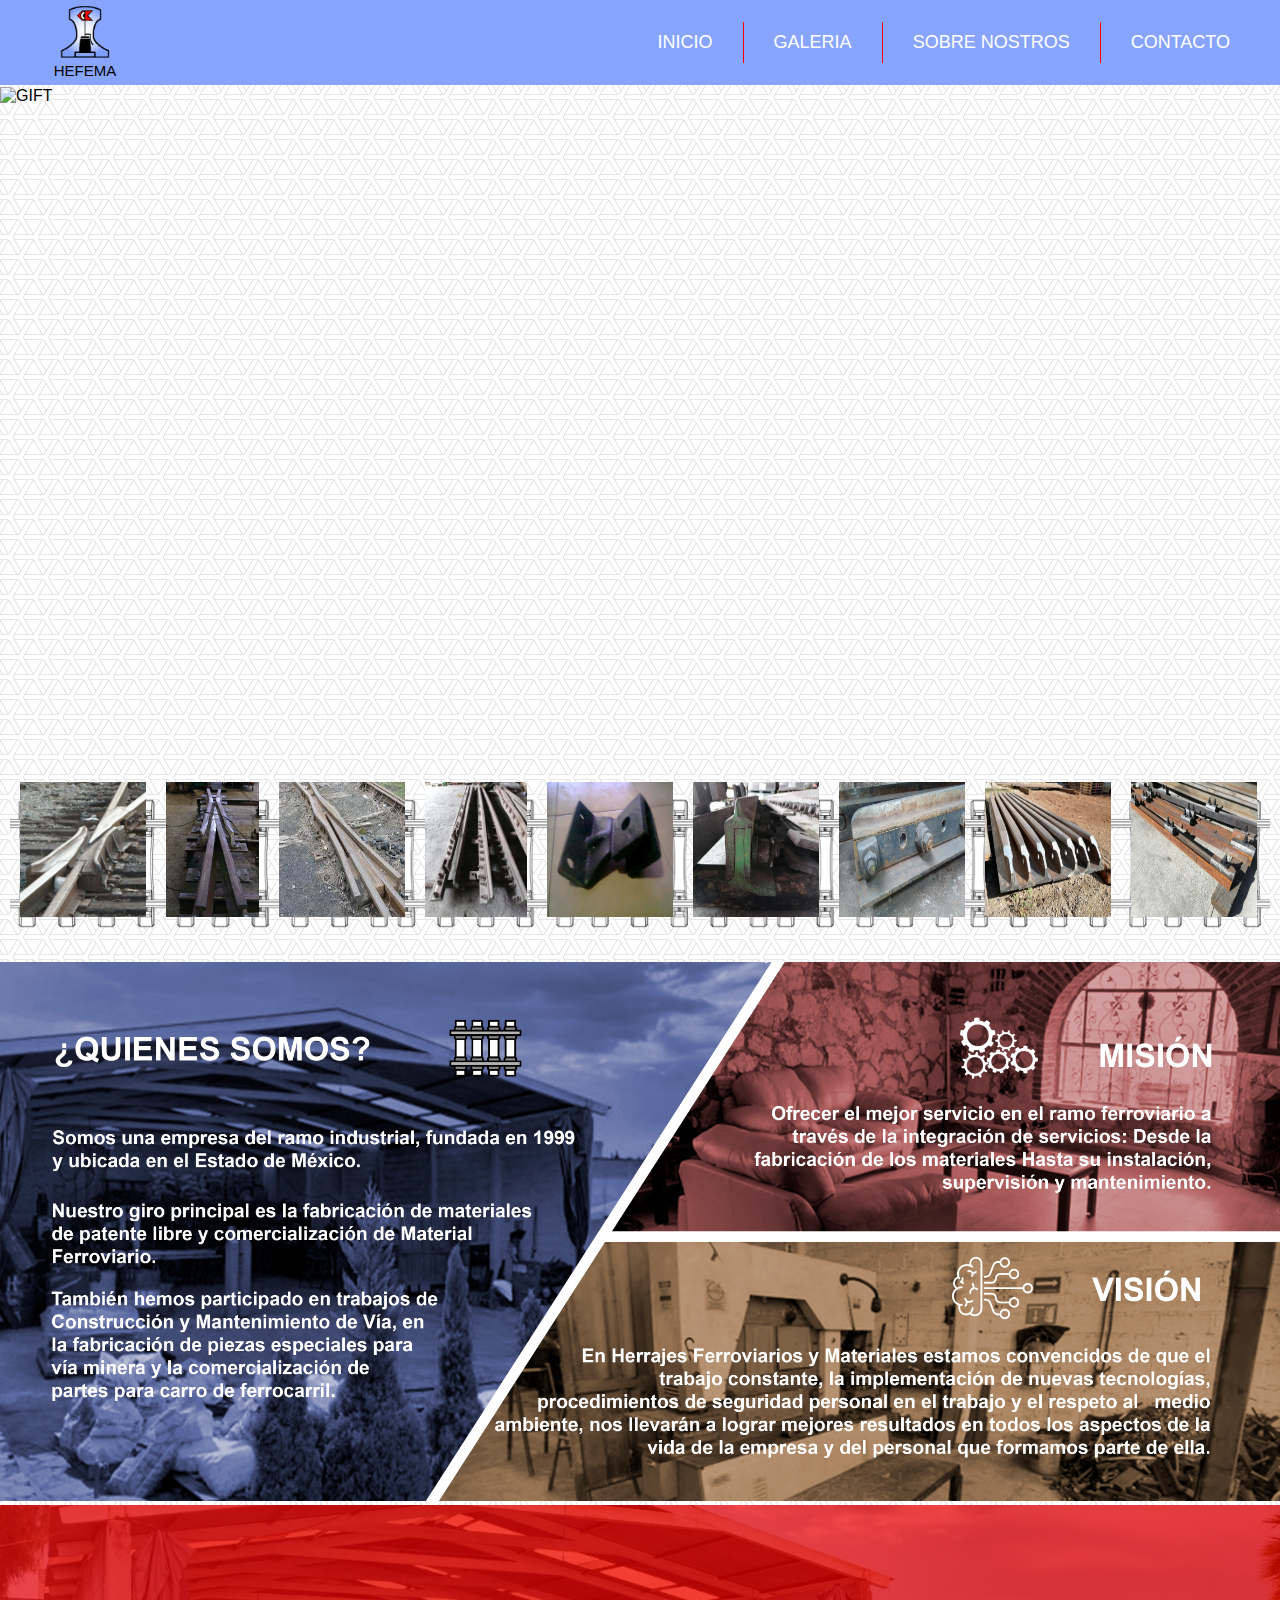
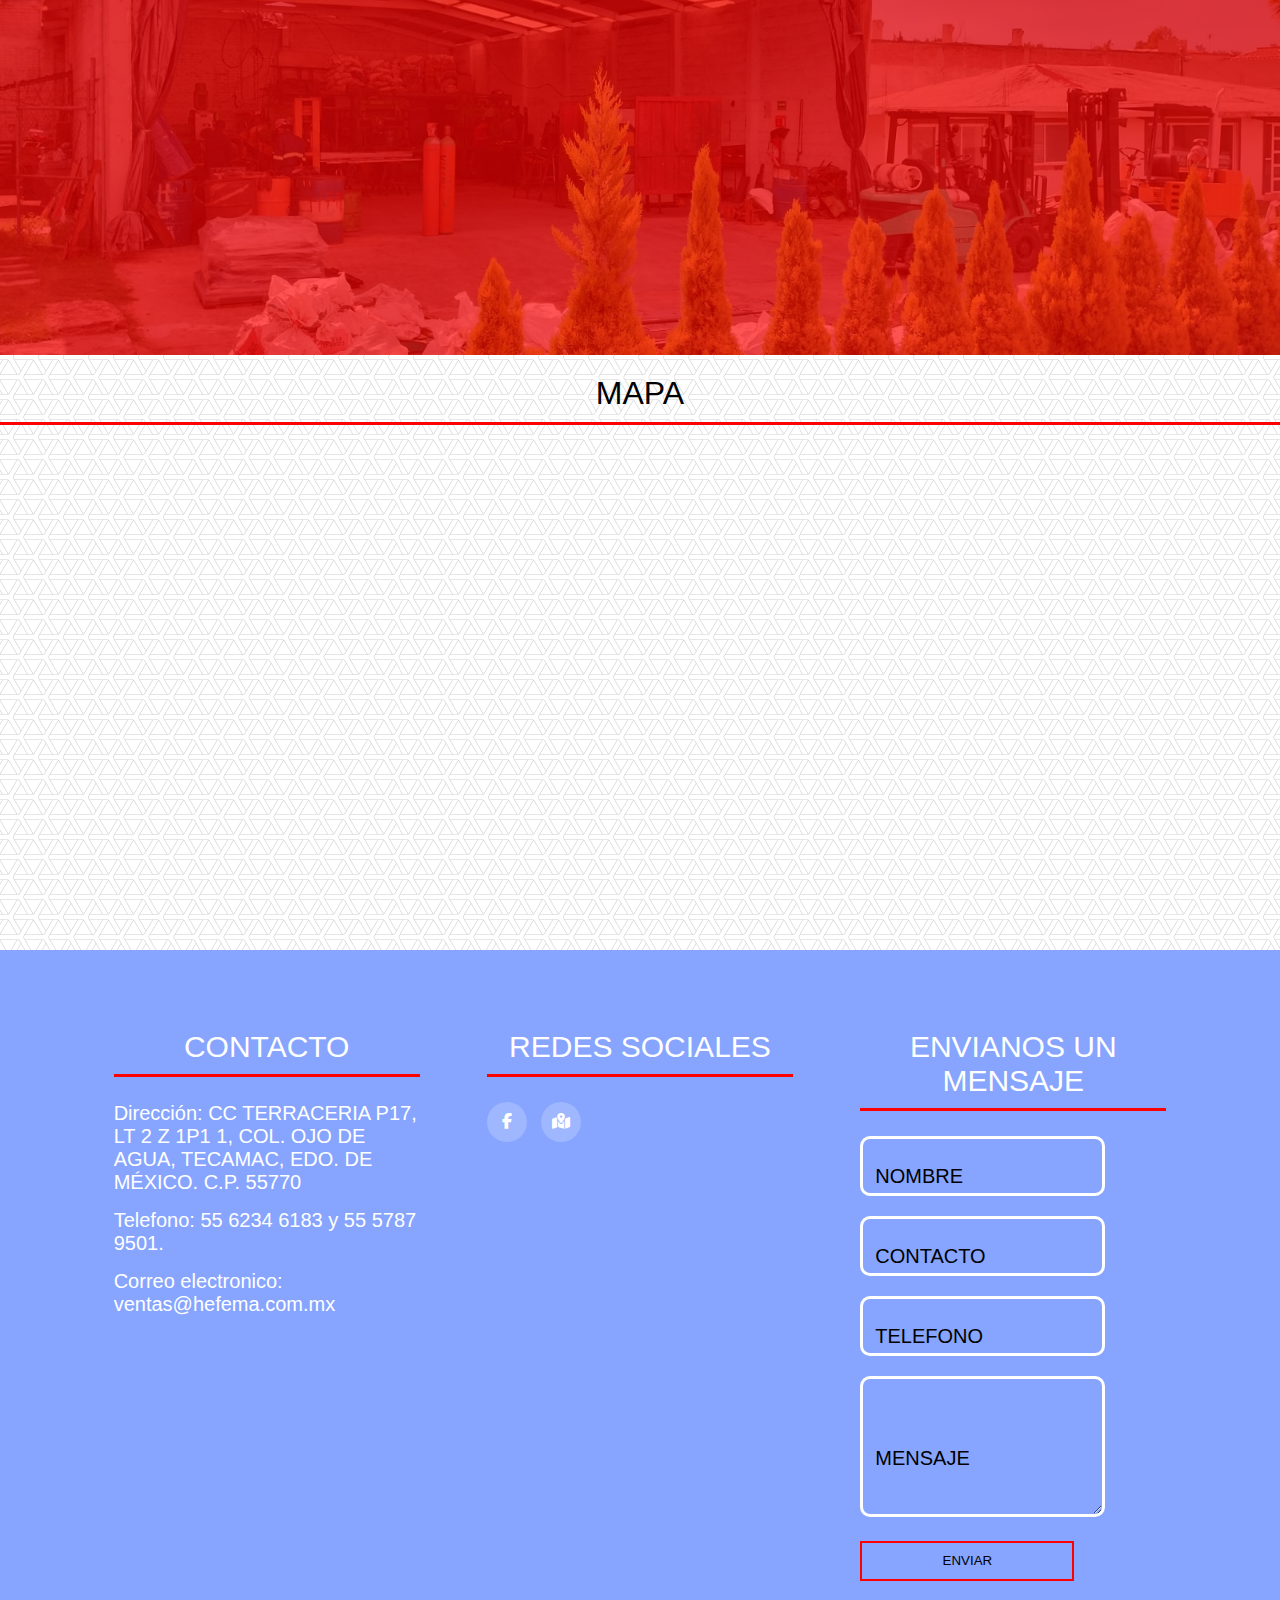
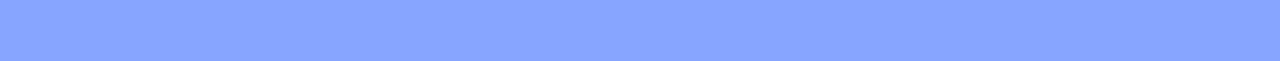
==== index.html @ 52b7aae4 "Update index.html" ====
<!DOCTYPE html>
<html lang="es">
<head>
    <meta charset="UTF-8">
    <meta name="viewport" content="width=device-width, initial-scale=1.0">
    <title>HEFEMA</title>
    <link rel="stylesheet" href="https://cdnjs.cloudflare.com/ajax/libs/font-awesome/6.5.1/css/all.min.css">
    <link rel="stylesheet" href="https://unpkg.com/leaflet/dist/leaflet.css" />
    <link rel="stylesheet" href="css/style.css">
    
</head>
<body>

    <header>
     <div class="logo">
        <a href="#inicio"><img src="imagenes/Logo Principal.png" alt=""></a>
        <p>HEFEMA</p>
    </div>
     <div class="bars">
        <div class="line"></div>
        <div class="line"></div>                        
        <div class="line"></div>
      </div>


        <nav class="nav-bar">
            <ul>
                <li><a href="#inicio">INICIO</a></li>
                <li><a href="galeria.html">GALERIA</a></li> 
                <li><a href="#sobreNosotros">SOBRE NOSTROS</a></li>
                <li><a href="#Contacto">CONTACTO</a></li>
            </ul>
        </nav>
    </header>
    <script src="barra.js"></script>
    
  
    <div class="gift-container">
        <img id="inicio" src="imagenes/HERRAJES FERROVIARIOS - BIENVENIDA2.gif" alt="GIFT" class="gift">
    </div>
    

        <!--Slider-->
        <div class="slider-container">
            <div class="slider-images">
              <img src="imagenes/galeria1.jpg" alt="Imagen 1" data-text="SAPO AUTOREULADOR No.8 de 115 LB/YD">
              <img src="imagenes/galeria2.png" alt="Imagen 2" data-text="SAPO TIPO INDUSTRIAL No.8 DE 115 LB/YD">
              <img src="imagenes/galeria3.jpg" alt="Imagen 3" data-text="SAPO CON INSERTO AM NO.8 DE 115 LB/YD">
              <img src="imagenes/galeria4.jpg" alt="Imagen 4" data-text="AGUJAS DE 16'6'' x 115 LB CON INSERTO AM">
              <img src="imagenes/galeria5.jpg" alt="Imagen 5" data-text="OREJAS PARA AGUJA">
              <img src="imagenes/galeria6.png" alt="Imagen 6" data-text="PUNTA DE AGUJA TIPO SAMSON CON RIEL DE APOYO">
              <img src="imagenes/galeria7.jpg" alt="Imagen 7" data-text="PUNTA DE AGUJA DE 115 LB CON INSERTO AM">
              <img src="imagenes/galeria8.jpg" alt="Imagen 8" data-text="CONTRARIELES DE 13' x 115 LB SIN EMPAQUES NI TORNILLOS">
              <img src="imagenes/galeria9.jpg" alt="Imagen 9" data-text="CONTRARIELES DE 13' x 115 LB COMPLETOS ARMADOS">
              <img src="imagenes/galeria10.jpg" alt="Imagen 10" data-text="CONTRARIELES DE 13' x 115 LB ARAMADO">
              <img src="imagenes/galeria11.jpg" alt="Imagen 11" data-text="GUARDAS AGUJAS EN PROCESO">
              <img src="imagenes/galeria12.jpg" alt="Imagen 12" data-text="GUARDA AGUJAS DE 1.00 M ARMADOS">
              <img src="imagenes/galeria13.jpg" alt="Imagen 13" data-text="PROTECTOR DE AGUJAS TIPO CONTRARIEL">
              <img src="imagenes/galeria14.jpg" alt="Imagen 14" data-text="PROTECTOR DE AGUJAS TIPO CONTRARIEL">
              <img src="imagenes/galeria15.jpg" alt="Imagen 15" data-text="PROTECTOR DE PUNTA DE AGUJAS TIPO PASTILLA">
              <img src="imagenes/galeria16.jpg" alt="Imagen 16" data-text="BLOCK TALON DE AGUJA DE 115 LB">
              <img src="imagenes/galeria17.jpg" alt="Imagen 17" data-text="PERNO DE HOMBRO PARA BLOCK TALÓN DE AGUJA">
              <img src="imagenes/galeria18.jpg" alt="Imagen 18" data-text="ARBOL DE CAMBIO BAJO 22E">
              <img src="imagenes/galeria19.jpg" alt="Imagen 19" data-text="BANDERAS PARA ÁRBOL DE CAMBIO ALTO">
              <img src="imagenes/galeria20.jpg" alt="Imagen 20" data-text="CUERPO DE ARBOL DE CAMBIO 56-B SEMIAUTOMATICO">
              <img src="imagenes/galeria21.jpg" alt="Imagen 21" data-text="CUERPO DEL ÁRBOL DE CAMBIO ESQUELÉTICO 112-D">
              <img src="imagenes/galeria22.jpg" alt="Imagen 22" data-text="ÁRBOL DE CAMBIO TIPO P PARA PAVIMENTO">
              <img src="imagenes/galeria23.jpg" alt="Imagen 23" data-text="HORQUILLA Y PERNO DE OJO PARA ÁRBOL DE CAMBIO">
              <img src="imagenes/galeria24.jpg" alt="Imagen 24" data-text="PLACAS CORREDERAS Y GEMELAS PARA HERRAJES DE CAMBIO">
              <img src="imagenes/galeria25.jpg" alt="Imagen 25" data-text="PLACAS PARA CONTRARIEL">
              <img src="imagenes/galeria26.jpg" alt="Imagen 26" data-text="PLACA ESCANTILLÓN 1-G">
              <img src="imagenes/galeria27.jpg" alt="Imagen 27" data-text="VARILLAS DE CONEXIÓN NO.1 Y 2 DE 1/4''">
              <img src="imagenes/galeria28.jpg" alt="Imagen 28" data-text="SILLETAS RÍGIDAS DE 115 LB">
              <img src="imagenes/galeria29.jpg" alt="Imagen 29" data-text="DESCARRILADOR REVERSIBLE TIPO MAROMA">
              <img src="imagenes/galeria30.jpg" alt="Imagen 30" data-text="PLACA U PARA AGUJA DESCARRILADORA">
              <img src="imagenes/galeria31.jpg" alt="Imagen 31" data-text="TOPE DE FIN DE VÍA BUMPING POST">
              <img src="imagenes/galeria32.jpg" alt="Imagen 32" data-text="TOPE DE FÍN DE VÍA DE MEDIA RUEDA">
              <img src="imagenes/galeria33.jpg" alt="Imagen 33" data-text="TOPE PARA CARRO CLAMPING CHOCK">
              <img src="imagenes/galeria34.jpg" alt="Imagen 34" data-text="PLANCHUELA DE CORDÓN DE 36'' x 115 LB RE">
              <img src="imagenes/galeria35.jpg" alt="Imagen 35" data-text="PLANCHUELA DE COMPROMISO DE 115 A 85 LB">
              <img src="imagenes/galeria36.jpg" alt="Imagen 36" data-text="PLANCHUELAS AISLADAS PARA RIEL DE 115 LB">
              <img src="imagenes/galeria37.jpg" alt="Imagen 37" data-text="KIT DE INSTALACIÓN PARA PLANCHUELAS AISLADAS">
              <img src="imagenes/galeria38.jpg" alt="Imagen 38" data-text="PLANCHUELAS DE JOROBA PARA RIEL DE 115 LB">
              <img src="imagenes/galeria39.jpg" alt="Imagen 39" data-text="ABRAZADERA TEMPORAL PARA MANTENIMIENTO 115">
              <img src="imagenes/galeria40.jpg" alt="Imagen 40" data-text="TORNILLOS DE VIA">
              <img src="imagenes/galeria41.jpg" alt="Imagen 41" data-text="TIRAFONDO JAB 173mm">
              <img src="imagenes/galeria42.jpg" alt="Imagen 42" data-text="PLANCHUELAS ESPECIALES PARA DIFERENTES MEDIDAS DE RIEL">
              <img src="imagenes/galeria43.jpg" alt="Imagen 43" data-text="VARILLAS TENSORAS DE ESCANTILLON TIPO J DE 1 1/4">
              <img src="imagenes/galeria44.jpg" alt="Imagen 44" data-text="CRUCERO DE VIA DE RIEL ARMADO DE 62° PARA RIEL DE 115 LB">
              <img src="imagenes/galeria45.jpg" alt="Imagen 45" data-text="CRUCERO DE 25° CON INSERTOS DE ACERO MANGANESO">
              <img src="imagenes/galeria46.jpg" alt="Imagen 46" data-text="RIELES FERROVIARIOS DE 115 LB/yD SECCION RE">
              <img src="imagenes/galeria47.jpg" alt="Imagen 47" data-text="CLAVO DE VIA DE 5/8 x 6">
              <img src="imagenes/galeria48.jpg" alt="Imagen 48" data-text="PERNO SL GALVANIZADO PARA FIJACIONES EN DURMIENTE DE CONCRETO">
              <img src="imagenes/galeria49.jpg" alt="Imagen 49" data-text="GRAPA NO.7 PARA FIJACIONES RNY">
              <img src="imagenes/galeria50.jpg" alt="Imagen 50" data-text="CLIP ELÁSTICO 'e' PARA FIJACION TIPO PANDROL">
              <img src="imagenes/galeria51.jpg" alt="Imagen 51" data-text="PLACA ROLADA PARA DURMIENTE DE MADERA CON FIJACIÓN ELÁSTICA TIPO PANDROL">
              <img src="imagenes/galeria52.jpg" alt="Imagen 52" data-text="CLIP NO.62 ATORNILLABLE PARA RIEL DE 115 LB">
              <img src="imagenes/galeria53.jpg" alt="Imagen 53" data-text="TOPE DE PLÁSTICO (TACÓN) PARA FIJACIÓN ES">
              <img src="imagenes/galeria54.jpg" alt="Imagen 54" data-text="TOPE PLÁSTICO (TACÓN) PARA FIJACIÓN GN">
              <img src="imagenes/galeria55.jpg" alt="Imagen 55" data-text="TAQUETE PARA CONCRETO TIPO ARPON DE 3/4x7">
              <img src="imagenes/galeria56.jpg" alt="Imagen 56" data-text="ANCLA TIPO WOODING PARA EL RIEL DE 115 LB">
              <img src="imagenes/galeria57.jpg" alt="Imagen 57" data-text="ANCLA TIPO 'J' PARA RIEL DE 115 LB">
              <img src="imagenes/galeria58.jpg" alt="Imagen 58" data-text="PLACA DE ASIENTO DE 14'' PARA EL RIEL DE 115 LB">
              <img src="imagenes/galeria59.jpg" alt="Imagen 59" data-text="ARMÓN DE VÍA">
              <img src="imagenes/galeria60.jpg" alt="Imagen 60" data-text="DURMIENTE DE CONCRETO I-84">
              <img src="imagenes/galeria61.jpg" alt="Imagen 61" data-text="BIELDO DE 10 DIENTES PARA BALASTO">
              <img src="imagenes/galeria62.jpg" alt="Imagen 62" data-text="IZADORA DE RIEL (PERROS) DE CADENA">
              <img src="imagenes/galeria63.jpg" alt="Imagen 63" data-text="ESCANTILLÓN DE VÍA">
              <img src="imagenes/galeria64.jpg" alt="Imagen 64" data-text="TROLLEY PARA ARRASTRE DE RIELES">
              <img src="imagenes/galeria65.jpg" alt="Imagen 65" data-text="CRUCERO A NIVEL DEL RIEL ARMADO 10°">
              <img src="imagenes/galeria66.jpg" alt="Imagen 66" data-text="SEÑALIZACIÓN DE FIN DE VÍA">
              <img src="imagenes/galeria67.jpg" alt="Imagen 67" data-text="CLAVO DE VÍA DE 5/8 x 6 ">
              <img src="imagenes/galeria68.jpg" alt="Imagen 68" data-text="PLANCHUELA DE COMPROMISO DE 100 A 115 LB/YD">
              <img src="imagenes/galeria69.jpg" alt="Imagen 69" data-text="GRAPA RN Y REFUERZO PARA DURMIENTE I-84">
              <img src="imagenes/galeria70.jpg" alt="Imagen 70" data-text="BARRAS DE CONEXIÓN ÁRBOL ALTO Y BAJO">
              <img src="imagenes/galeria71.jpg" alt="Imagen 71" data-text="TALADRO HIDRÁULICO PARA RIEL">
              <!-- Repite las imágenes para un efecto continuo -->
        
              <img src="imagenes/galeria1.jpg" alt="Imagen 1" data-text="SAPO AUTOREULADOR No.8 de 115 LB/YD">
              <img src="imagenes/galeria2.png" alt="Imagen 2" data-text="SAPO TIPO INDUSTRIAL No.8 DE 115 LB/YD">
              <img src="imagenes/galeria3.jpg" alt="Imagen 3" data-text="SAPO CON INSERTO AM NO.8 DE 115 LB/YD">
              <img src="imagenes/galeria4.jpg" alt="Imagen 4" data-text="AGUJAS DE 16'6'' x 115 LB CON INSERTO AM">
              <img src="imagenes/galeria5.jpg" alt="Imagen 5" data-text="OREJAS PARA AGUJA">
              <img src="imagenes/galeria6.png" alt="Imagen 6" data-text="PUNTA DE AGUJA TIPO SAMSON CON RIEL DE APOYO">
              <img src="imagenes/galeria7.jpg" alt="Imagen 7" data-text="PUNTA DE AGUJA DE 115 LB CON INSERTO AM">
              <img src="imagenes/galeria8.jpg" alt="Imagen 8" data-text="CONTRARIELES DE 13' x 115 LB SIN EMPAQUES NI TORNILLOS">
              <img src="imagenes/galeria9.jpg" alt="Imagen 9" data-text="CONTRARIELES DE 13' x 115 LB COMPLETOS ARMADOS">
              <img src="imagenes/galeria10.jpg" alt="Imagen 10" data-text="CONTRARIELES DE 13' x 115 LB ARAMADO">
              <img src="imagenes/galeria11.jpg" alt="Imagen 11" data-text="GUARDAS AGUJAS EN PROCESO">
              <img src="imagenes/galeria12.jpg" alt="Imagen 12" data-text="GUARDA AGUJAS DE 1.00 M ARMADOS">
              <img src="imagenes/galeria13.jpg" alt="Imagen 13" data-text="PROTECTOR DE AGUJAS TIPO CONTRARIEL">
              <img src="imagenes/galeria14.jpg" alt="Imagen 14" data-text="PROTECTOR DE AGUJAS TIPO CONTRARIEL">
              <img src="imagenes/galeria15.jpg" alt="Imagen 15" data-text="PROTECTOR DE PUNTA DE AGUJAS TIPO PASTILLA">
              <img src="imagenes/galeria16.jpg" alt="Imagen 16" data-text="BLOCK TALON DE AGUJA DE 115 LB">
              <img src="imagenes/galeria17.jpg" alt="Imagen 17" data-text="PERNO DE HOMBRO PARA BLOCK TALÓN DE AGUJA">
              <img src="imagenes/galeria18.jpg" alt="Imagen 18" data-text="ARBOL DE CAMBIO BAJO 22E">
              <img src="imagenes/galeria19.jpg" alt="Imagen 19" data-text="BANDERAS PARA ÁRBOL DE CAMBIO ALTO">
              <img src="imagenes/galeria20.jpg" alt="Imagen 20" data-text="CUERPO DE ARBOL DE CAMBIO 56-B SEMIAUTOMATICO">
              <img src="imagenes/galeria21.jpg" alt="Imagen 21" data-text="CUERPO DEL ÁRBOL DE CAMBIO ESQUELÉTICO 112-D">
              <img src="imagenes/galeria22.jpg" alt="Imagen 22" data-text="ÁRBOL DE CAMBIO TIPO P PARA PAVIMENTO">
              <img src="imagenes/galeria23.jpg" alt="Imagen 23" data-text="HORQUILLA Y PERNO DE OJO PARA ÁRBOL DE CAMBIO">
              <img src="imagenes/galeria24.jpg" alt="Imagen 24" data-text="PLACAS CORREDERAS Y GEMELAS PARA HERRAJES DE CAMBIO">
              <img src="imagenes/galeria25.jpg" alt="Imagen 25" data-text="PLACAS PARA CONTRARIEL">
              <img src="imagenes/galeria26.jpg" alt="Imagen 26" data-text="PLACA ESCANTILLÓN 1-G">
              <img src="imagenes/galeria27.jpg" alt="Imagen 27" data-text="VARILLAS DE CONEXIÓN NO.1 Y 2 DE 1/4''">
              <img src="imagenes/galeria28.jpg" alt="Imagen 28" data-text="SILLETAS RÍGIDAS DE 115 LB">
              <img src="imagenes/galeria29.jpg" alt="Imagen 29" data-text="DESCARRILADOR REVERSIBLE TIPO MAROMA">
              <img src="imagenes/galeria30.jpg" alt="Imagen 30" data-text="PLACA U PARA AGUJA DESCARRILADORA">
              <img src="imagenes/galeria31.jpg" alt="Imagen 31" data-text="TOPE DE FIN DE VÍA BUMPING POST">
              <img src="imagenes/galeria32.jpg" alt="Imagen 32" data-text="TOPE DE FÍN DE VÍA DE MEDIA RUEDA">
              <img src="imagenes/galeria33.jpg" alt="Imagen 33" data-text="TOPE PARA CARRO CLAMPING CHOCK">
              <img src="imagenes/galeria34.jpg" alt="Imagen 34" data-text="PLANCHUELA DE CORDÓN DE 36'' x 115 LB RE">
              <img src="imagenes/galeria35.jpg" alt="Imagen 35" data-text="PLANCHUELA DE COMPROMISO DE 115 A 85 LB">
              <img src="imagenes/galeria36.jpg" alt="Imagen 36" data-text="PLANCHUELAS AISLADAS PARA RIEL DE 115 LB">
              <img src="imagenes/galeria37.jpg" alt="Imagen 37" data-text="KIT DE INSTALACIÓN PARA PLANCHUELAS AISLADAS">
              <img src="imagenes/galeria38.jpg" alt="Imagen 38" data-text="PLANCHUELAS DE JOROBA PARA RIEL DE 115 LB">
              <img src="imagenes/galeria39.jpg" alt="Imagen 39" data-text="ABRAZADERA TEMPORAL PARA MANTENIMIENTO 115">
              <img src="imagenes/galeria40.jpg" alt="Imagen 40" data-text="TORNILLOS DE VIA">
              <img src="imagenes/galeria41.jpg" alt="Imagen 41" data-text="TIRAFONDO JAB 173mm">
              <img src="imagenes/galeria42.jpg" alt="Imagen 42" data-text="PLANCHUELAS ESPECIALES PARA DIFERENTES MEDIDAS DE RIEL">
              <img src="imagenes/galeria43.jpg" alt="Imagen 43" data-text="VARILLAS TENSORAS DE ESCANTILLON TIPO J DE 1 1/4">
              <img src="imagenes/galeria44.jpg" alt="Imagen 44" data-text="CRUCERO DE VIA DE RIEL ARMADO DE 62° PARA RIEL DE 115 LB">
              <img src="imagenes/galeria45.jpg" alt="Imagen 45" data-text="CRUCERO DE 25° CON INSERTOS DE ACERO MANGANESO">
              <img src="imagenes/galeria46.jpg" alt="Imagen 46" data-text="RIELES FERROVIARIOS DE 115 LB/yD SECCION RE">
              <img src="imagenes/galeria47.jpg" alt="Imagen 47" data-text="CLAVO DE VIA DE 5/8 x 6">
              <img src="imagenes/galeria48.jpg" alt="Imagen 48" data-text="PERNO SL GALVANIZADO PARA FIJACIONES EN DURMIENTE DE CONCRETO">
              <img src="imagenes/galeria49.jpg" alt="Imagen 49" data-text="GRAPA NO.7 PARA FIJACIONES RNY">
              <img src="imagenes/galeria50.jpg" alt="Imagen 50" data-text="CLIP ELÁSTICO 'e' PARA FIJACION TIPO PANDROL">
              <img src="imagenes/galeria51.jpg" alt="Imagen 51" data-text="PLACA ROLADA PARA DURMIENTE DE MADERA CON FIJACIÓN ELÁSTICA TIPO PANDROL">
              <img src="imagenes/galeria52.jpg" alt="Imagen 52" data-text="CLIP NO.62 ATORNILLABLE PARA RIEL DE 115 LB">
              <img src="imagenes/galeria53.jpg" alt="Imagen 53" data-text="TOPE DE PLÁSTICO (TACÓN) PARA FIJACIÓN ES">
              <img src="imagenes/galeria54.jpg" alt="Imagen 54" data-text="TOPE PLÁSTICO (TACÓN) PARA FIJACIÓN GN">
              <img src="imagenes/galeria55.jpg" alt="Imagen 55" data-text="TAQUETE PARA CONCRETO TIPO ARPON DE 3/4x7">
              <img src="imagenes/galeria56.jpg" alt="Imagen 56" data-text="ANCLA TIPO WOODING PARA EL RIEL DE 115 LB">
              <img src="imagenes/galeria57.jpg" alt="Imagen 57" data-text="ANCLA TIPO 'J' PARA RIEL DE 115 LB">
              <img src="imagenes/galeria58.jpg" alt="Imagen 58" data-text="PLACA DE ASIENTO DE 14'' PARA EL RIEL DE 115 LB">
              <img src="imagenes/galeria59.jpg" alt="Imagen 59" data-text="ARMÓN DE VÍA">
              <img src="imagenes/galeria60.jpg" alt="Imagen 60" data-text="DURMIENTE DE CONCRETO I-84">
              <img src="imagenes/galeria61.jpg" alt="Imagen 61" data-text="BIELDO DE 10 DIENTES PARA BALASTO">
              <img src="imagenes/galeria62.jpg" alt="Imagen 62" data-text="IZADORA DE RIEL (PERROS) DE CADENA">
              <img src="imagenes/galeria63.jpg" alt="Imagen 63" data-text="ESCANTILLÓN DE VÍA">
              <img src="imagenes/galeria64.jpg" alt="Imagen 64" data-text="TROLLEY PARA ARRASTRE DE RIELES">
              <img src="imagenes/galeria65.jpg" alt="Imagen 65" data-text="CRUCERO A NIVEL DEL RIEL ARMADO 10°">
              <img src="imagenes/galeria66.jpg" alt="Imagen 66" data-text="SEÑALIZACIÓN DE FIN DE VÍA">
              <img src="imagenes/galeria67.jpg" alt="Imagen 67" data-text="CLAVO DE VÍA DE 5/8 x 6 ">
              <img src="imagenes/galeria68.jpg" alt="Imagen 68" data-text="PLANCHUELA DE COMPROMISO DE 100 A 115 LB/YD">
              <img src="imagenes/galeria69.jpg" alt="Imagen 69" data-text="GRAPA RN Y REFUERZO PARA DURMIENTE I-84">
              <img src="imagenes/galeria70.jpg" alt="Imagen 70" data-text="BARRAS DE CONEXIÓN ÁRBOL ALTO Y BAJO">
              <img src="imagenes/galeria71.jpg" alt="Imagen 71" data-text="TALADRO HIDRÁULICO PARA RIEL">
              
            </div>
          </div>
          <div class="overlay">
            <img src="" alt="Imagen en grande">
            <div class="overlay-text"></div>
          </div>
        

   <script src="js/texto.js"> </script>
<!--Fin slider-->

<!--Inicio Cartas-->
<div id="sobreNosotros" class="conteiner-cartas">
    <img src="imagenes/HERRAJES - SOBRE NOSOTROS 3.jpg" alt="">
    <div class="sobreNosotros-img"></div>
</div>

<!--Consultoria-->



<div class="scroll-container">
    <div class="text-slide-right">
        <h1>Fabricación</h1>
        Somos fabricantes de piezas para herrajes de cambio como sapos de riel armado, agujas, contrarrieles, topes de vía, placas, varillas tensoras, entre otros.
        Contamos con la infraestructura para elaborar diversos materiales de la industria ferroviaria con un esmerado servicio para darle la mejor calidad y  precio del mercado y de acuerdo con las actuales especificaciones.
    </div>
    
    <div class="text-slide-left">
        <h1>Consultoria</h1>
        Como complemento a los servicios que ofrecemos está la asesoría y supervisión de sus proyectos de acuerdo con la normatividad aplicable para cada caso y buscando el mejor beneficio para nuestros clientes en relación a la seguridad, operatividad y economía.
    </div>
    
</div>


<script src="js/scroll.js"></script>



<div class="mapa">
    <h1>MAPA</h1>
    <div id="map"></div>
</div>

<script src="https://unpkg.com/leaflet/dist/leaflet.js"></script>
<script src="js/mapa.js"></script>



<footer id="Contacto" class="footer">
    <div class="conteiner">
        <div class="footer-row">
            
            <div class="footer-links">
                <h4>CONTACTO</h4>
                
                <ul>
                    <li>Dirección: CC TERRACERIA P17, LT 2 Z 1P1 1, COL. OJO DE AGUA, TECAMAC, EDO. DE MÉXICO. C.P. 55770</li>
                    <li>Telefono: 55 6234 6183 y 55 5787 9501. </li>
                    <li>Correo electronico: ventas@hefema.com.mx</li>
                </ul>
            </div>

            <div class="footer-links">
                <h4>REDES SOCIALES</h4>
                <div class="social-links">
                    <a href="https://www.facebook.com/hefema99/"><i class="fab fa-facebook-f"></i></a>
                    <a href="https://maps.app.goo.gl/ZDfqskfEcKromXYz7"><i class="fa-solid fa-map-location-dot"></i></a>

                </div>
            </div>

            <div class="footer-links">
                <h4>ENVIANOS UN MENSAJE</h4>
                <div class="social-links">
                    <div class="form-content1">
                        <form>
                            <div class="form-content">
                                <input type="text" name="Nombre" id="nombre" required>
                                <label for="nombre">NOMBRE</label>
                            
                            </div>
                            
                            <div class="form-content">
                                <input type="text" name="Correo" id="email" required>
                                <label for="email">CONTACTO</label>
                                
                            </div>
                            
                            <div class="form-content">
                                <input type="text" name="Telefono" id="telefono" required>
                                <label for="telefono">TELEFONO</label>
                                
                            </div>

                            
                            <div class="form-content">
                                <textarea name="Asunto" id="mensaje" cols="30" rows="5" required></textarea>
                                <label for="mensaje">MENSAJE</label>
                                
    
                            </div>
                            
                        </form>
                        <input class="btn1" type="submit" value="ENVIAR">    
                    </div>
                    <script src="js/formulario.js"></script>
                
                            

                </div>
            </div>

        </div>
    </div>

</footer>

</body>
</html>
---- css/style.css ----
* {
    margin: 0;
    padding: 0;
    list-style: none;
    text-decoration: none;
    box-sizing: border-box;
}
body {
    font-family: Arial;
    overflow-x: hidden; /* Previene desbordamiento horizontal */
    background-image: url(webb.png);
}
.logo {
    padding: 10px;
    text-align: center;
    align-items: center;
    margin: 5px;
}
.logo img {
    width: 50%;
    max-width: 100px;
}
.logo p {
    font-size: 15px;
}
header {
    width: 100%;
    height: 85px;
    background-color: #87a5ff;
    display: flex;
    justify-content: space-between;
    align-items: center;
    padding: 0 20px; /* Cambiado para que sea responsive */
    position: fixed; /* Añadimos posición fija */
    top: 0; /* Anclamos en la parte superior */
    z-index: 999; /* Aseguramos que esté por encima de otros elementos */
}
.bars {
    display: none;
}
.nav-bar ul {
    display: flex;
    padding: 0;
    margin: 0;
}
.nav-bar ul li a {
    display: block;
    color: #fff;
    font-size: 18px;
    padding: 10px 25px;
    transition: 0.2s;
    margin: 0 5px;
}
.nav-bar ul li a:hover {
    color: #000;
    border-bottom: 4px solid #ff0000;
}
.nav-bar ul li a.active {
    color: #000;
    border-bottom: 4px solid #ff0000;
}
.nav-bar ul li {
    border-right: 1px solid red; /* Añadimos la barra roja a la derecha */
}
.nav-bar ul li:last-child {
    border-right: none; /* Eliminamos la barra roja del último elemento */
}

@media only screen and (max-width: 900px) {
    header {
        padding: 0 20px;
    }
    .logo img {
        width: 50%;
    }
    .logo p {
        font-size: 15px;
    }
    .bars {
        display: block;
        cursor: pointer;
    }
    .bars .line {
        width: 30px;
        height: 3px;
        background-color: #fff;
        margin: 6px 0;
    }
    .nav-bar {
        height: 0;
        position: absolute;
        top: 85px;
        left: 0;
        right: 0;
        width: 100vw;
        background-color: #87a5ff;
        transition: 0.5s;
        overflow: hidden;
    }
    .nav-bar.active {
        height: 450px;
    }
    .nav-bar ul {
        display: block;
        width: fit-content;
        margin: 80px auto 0 auto;
        text-align: center;
        transition: 0.5s;
        opacity: 0;
    }
    .nav-bar.active ul {
        opacity: 1;
    }
    .nav-bar ul li a {
        margin-bottom: 20px;
    }
    .nav-bar ul li {
        border-right: none; /* Eliminamos la barra roja en la vista móvil */
    }
}

.gift-container {
    margin-top: 87px;
    margin-bottom: 5px;
    height: 75vh;
    width: 100vw;
    overflow: hidden; /* Para ocultar cualquier desbordamiento */
}
.gift {
    width: 100%;
    height: 100%;
    object-fit: contain;
}

@media (max-width: 768px) {
    .gift-container {
        margin-top: 90px; /* Reduce el margen superior para acercar el gift al slider en móviles */
        height: 60vh; /* Ajusta la altura para móviles */
    }
    .slider-container {
    margin-top: 0;
    margin-bottom: 0;
    }
    
  
}
@media (max-width: 480px) {
    .gift-container {
        margin-top: 75px; /* Reduce aún más el margen superior en pantallas más pequeñas */
        height: 35vh; /* Ajusta la altura para pantallas más pequeñas */
        
    }
    .slider-container {
        margin-top: 20px; /* Asegura que no haya margen superior en pantallas más pequeñas */
        margin-bottom: 20px; /* Asegura que no haya margen inferior en pantallas más pequeñas */
        
    }
}
@media (max-width: 300px) {
    .gift-container {
        margin-top: 90px; /* Reduce aún más el margen superior en pantallas más pequeñas */
        height: 20vh; /* Ajusta la altura para pantallas más pequeñas */
        
    }
    .slider-container {
        margin-top: 20px; /* Asegura que no haya margen superior en pantallas más pequeñas */
        margin-bottom: 20px; /* Asegura que no haya margen inferior en pantallas más pequeñas */
    }
}
/*CSS slider*/
.slider-container {
    overflow: hidden;
    position: relative;
    background-image: url('riel 2.png');
    background-size: contain; /* Ajusta la imagen sin recortarla */
    background-repeat: no-repeat;
    background-position: center;
    height: 20vh;
    margin: 10px;
}

.slider-images {
    display: flex;
    width: 100%;
}

.slider-images img {
    max-width: 10%;
    height: 15vh;
    margin: 10px;
}

@keyframes slide {
    0% {
        transform: translateX(0);
    }
    100% {
        transform: translateX(-100%);
    }
}

.slider-images {
    animation: slide 65s linear infinite;
}

.overlay {
    position: fixed;
    left: 0;
    top: 0;
    width: 100%;
    height: 100%;
    background-color: rgba(0, 0, 0, 0.7);
    display: none;
    justify-content: center;
    align-items: center;
    flex-direction: column;
    color: white;
    z-index: 999;
}

.overlay img {
    max-width: 80%;
    max-height: 90%;
    object-fit: cover;
}

.overlay-text {
    margin-top: 10px;
    font-size: 26px;
    text-align: center;
}

@media screen and (max-width: 768px) {
    .slider-container {
        width: 100%;
        margin: 10px auto;
        background-size: cover; /* Ajusta la imagen sin recortarla */
    }
    .slider-thumbnails {
        justify-content: center;
    }
    .thumbnail {
        margin: 0 3px;
    }
    .overlay img {
        max-width: 90%;
        max-height: 90%;
    }
    .slider-images img {
        max-width: 100px;
        height: 100px;
        margin: 10px;
    }
    .slider-images {
        animation: slide 105s linear infinite; /* Ajusta la duración de la animación */
        justify-content: center;
        margin: auto;
    }
    @keyframes slide {
        0% {
            transform: translateX(0);
        }
        100% {
            transform: translateX(-2500%);
        }
    }
}

@import url('https://fonts.googleapis.com/css?family=Montserrat&display=swap');

.conteiner-cartas {
    margin: auto;
    width: 100%;
}
.conteiner-cartas img{
    width: 100%;
}


@media only screen and (min-width: 100px) and (max-width: 900px) {
    .conteiner-cartas img{
        max-width: 100%;
        height: 30vh;
    }

    .sobreNosotros-img img{
        width: 100%;
        
    }
    
}

/*CSS consultoria y fabricacion*/
.scroll-container {
    display: flex;
    justify-content: space-around;
    align-items: center;
    height: 50vh;
    overflow: hidden;
    position: relative;
    background: linear-gradient(rgba(254, 0, 0, 0.671), rgba(254, 0, 0, 0.671)), url(carrusel1.jpg); /* Reemplaza con la ruta de tu imagen */
    background-size: cover; /* Asegura que la imagen cubra todo el contenedor */
    background-position: center; /* Centra la imagen */
    background-repeat: no-repeat; /* Evita que la imagen se repita */
}

.text-slide-left, .text-slide-right {
    width: 45%; /* Ajusta el tamaño de las cajas */
    font-size: 24px;
    opacity: 0; /* Comienza invisible */
    transition: transform 1s ease-out, opacity 1s ease-out;
    color: #fff;
    padding: 20px; /* Espacio alrededor del texto */
    border-radius: 10px; /* Bordes redondeados */
    position: relative; /* Asegura que el contenido esté por encima del fondo */
}

.text-slide-left h1, .text-slide-right h1{
    text-align: center;
}

.text-slide-left {
    transform: translateX(-100%);
}

.text-slide-right {
    transform: translateX(100%);
}

/* Media Query para dispositivos móviles */
@media (max-width: 768px) {
    .scroll-container {
        flex-direction: column;
        justify-content: center;
        align-items: center;
        text-align: center;
        height: 100vh;
    }

    .text-slide-left, .text-slide-right {
        width: 90%; /* Ajusta el ancho de las cajas en móviles */
        margin:  0; /* Espacio entre las cajas */
        font-size: 15px;
        height: 50vh;
    }

    .text-slide-left {
        transform: translateY(-100%);
    }

    .text-slide-right {
        transform: translateY(100%);
    }
}



.mapa {
    width: 100%;
    margin: 10px auto;
    text-align: center;
}
.mapa h1 {
    text-align: center;
    margin: 20px 0 15px 0;
    font-weight: 200;
    border-bottom: 3px solid #ff0000;
    padding-bottom: 10px;
}
#map {
    height: 500px;
    max-width: 100%;
    margin: 0 auto;
}
@media only screen and (max-width: 900px) {
    #mapa {
        max-width: 100%;
    }
}
.contaniner {
    max-width: 100%;
    margin: 10px;
}
.footer {
    background-color: #87a5ff;
    padding: 80px;
    width: 100%;
}
.footer-row {
    display: flex;
    flex-wrap: wrap;
}
.footer-links {
    width: 30%;
    padding: 0 15px;
    margin: 0 auto;
}
.footer-links h4 {
    font-size: 30px;
    color: #fff;
    margin-bottom: 25px;
    font-weight: 500;
    border-bottom: 3px solid #ff0000;
    padding-bottom: 10px;
    text-align: center;
}
.footer-links ul li {
    font-size: 20px;
    color: #fff;
    display: block;
    margin-bottom: 15px;
    transition: all .3s ease;
}
.footer-links ul li:hover {
    padding-left: 10px;
    color: #fff;
}
.social-links a {
    display: inline-block;
    min-height: 40px;
    width: 40px;
    background-color: rgba(255, 255, 255, 0.2);
    margin: 0 10px 10px 0;
    text-align: center;
    line-height: 40px;
    border-radius: 50%;
    color: #fff;
    transition: all .5s ease;
    align-items: center;
}
.social-links a:hover {
    background-color: #507cfd;
}
form {
    display: flex;
    flex-direction: column;
    width: 80%;
}
.form-content {
    position: relative;
}
.form-content input {
    padding: 17px 14px;
    border-radius: 10px;
    font-size: 20px;
    margin-bottom: 20px;
    background: transparent;
    border: 3px solid #fff;
    width: 100%; /* Cambiado a 100% */
    height: 60px;
    outline: none;
}
.form-content textarea {
    margin-bottom: 20px;
    border-radius: 10px;
    font-size: 20px;
    background: transparent;
    border: 3px solid #fff;
    outline: none;
    padding: 10px 17px;
    width: 100%; /* Cambiado a 100% */
}
.form-content label {
    position: absolute;
    top: 50%;
    left: 15px;
    transform: translateY(-50%);
    font-size: 20px;
    color: #000;
    pointer-events: none;
    transition: 0.3s;
}
.form-content input:focus ~ label,
.form-content textarea:focus ~ label {
    top: 0;
    left: 15px;
    font-size: 16px;
    padding: 0 2px;
    background-color: #87a5ff;
}
.btn1 {
    width: 70%;
    height: 40px;
    border: none;
    border: 2px solid #ff0000;
    background: transparent;
    z-index: 1;
    position: relative; /* Añadido */
}
.btn1::before {
    content: "";
    position: absolute;
    width: 100%;
    height: 200%;
    left: 0;
    top: -200%;
    border-radius: 50%;
    z-index: -1;
}
.btn1:hover {
    top: 0;
    border-radius: 0%;
    background-color: rgba(254, 0, 0, 0.671);
    transition: 0.3s;
}
@media only screen and (max-width: 900px) {
    .footer {
        padding: 40px 10px; /* Ajustado padding para pantallas pequeñas */
    }
    .footer-row {
        flex-direction: column; /* Cambiar la dirección de los elementos a columna */
        text-align: center;
    }
    .footer-links {
        width: 100%;
        margin-bottom: 20px;
    }
    form {
        width: 100%; /* Ajustar formulario a 100% en pantallas pequeñas */
    }
    .btn1 {
        width: 100%; /* Ajustar botón a 100% en pantallas pequeñas */
    }
}
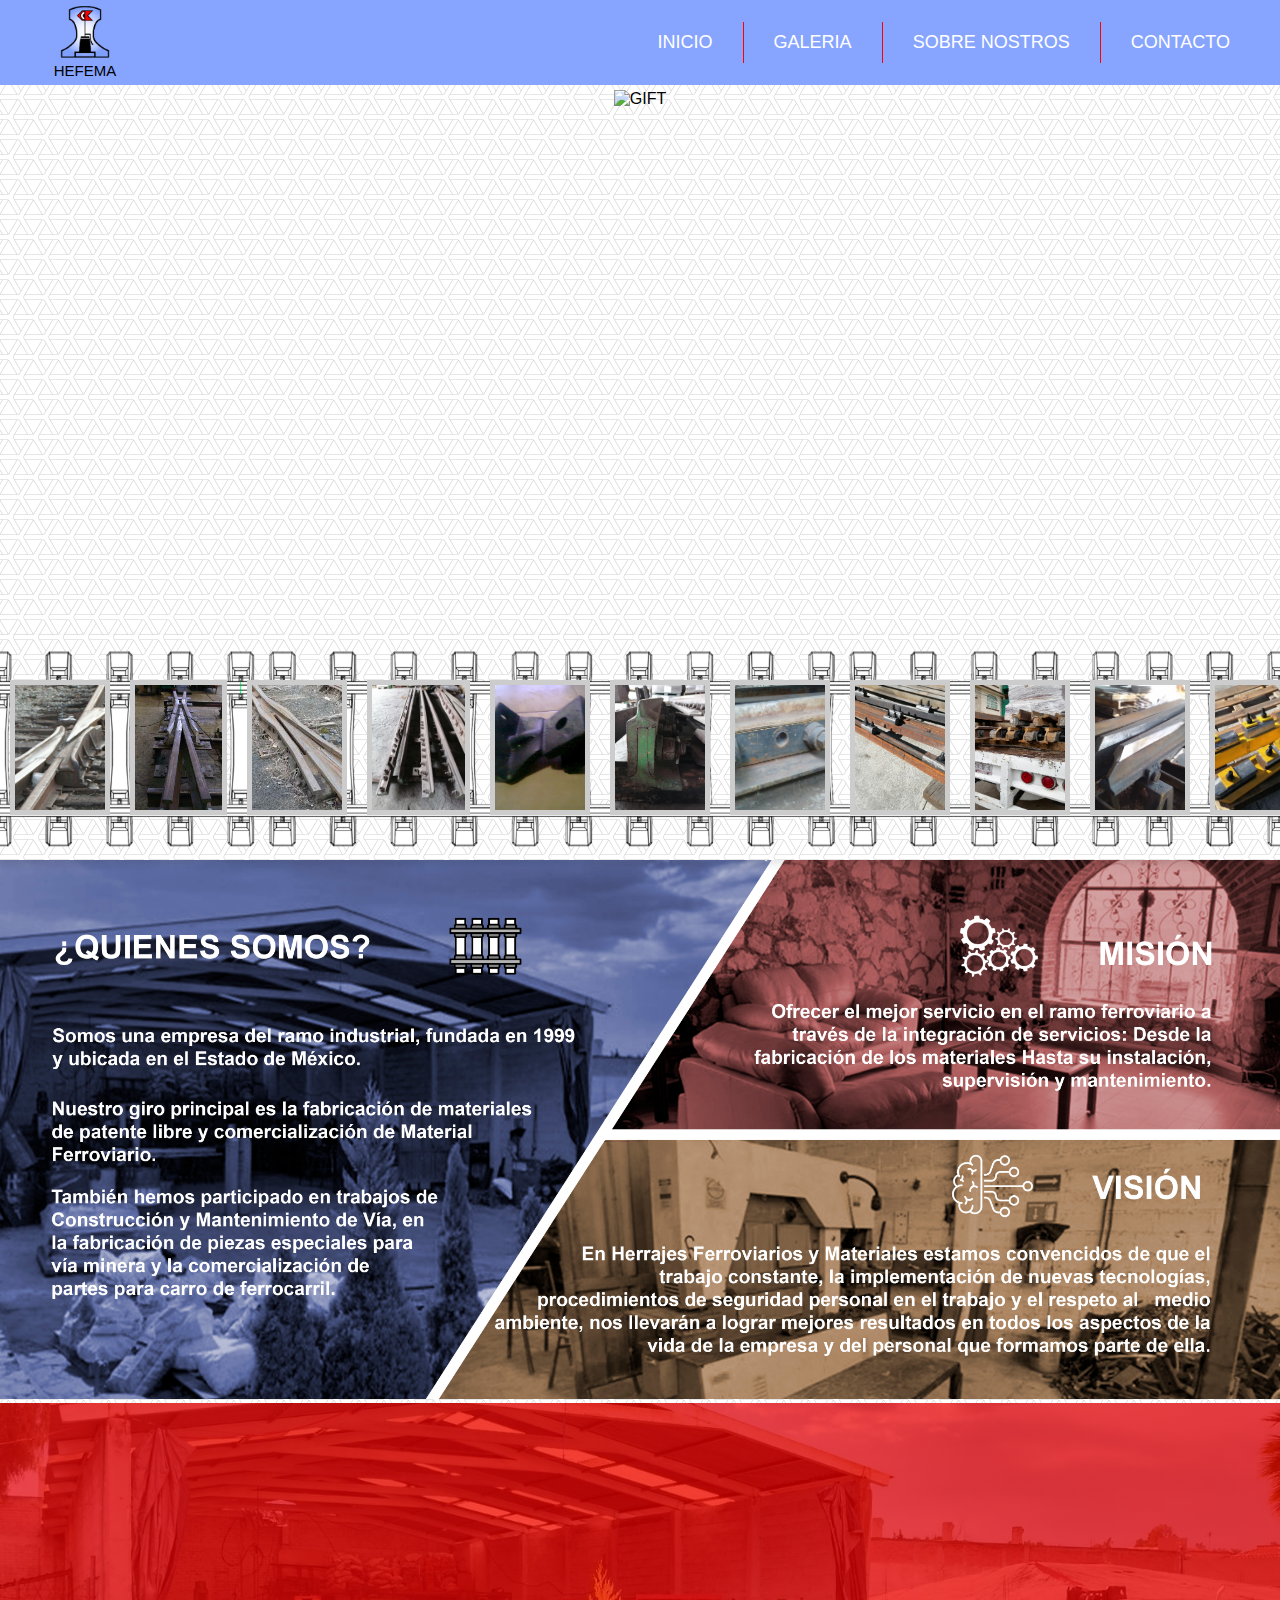
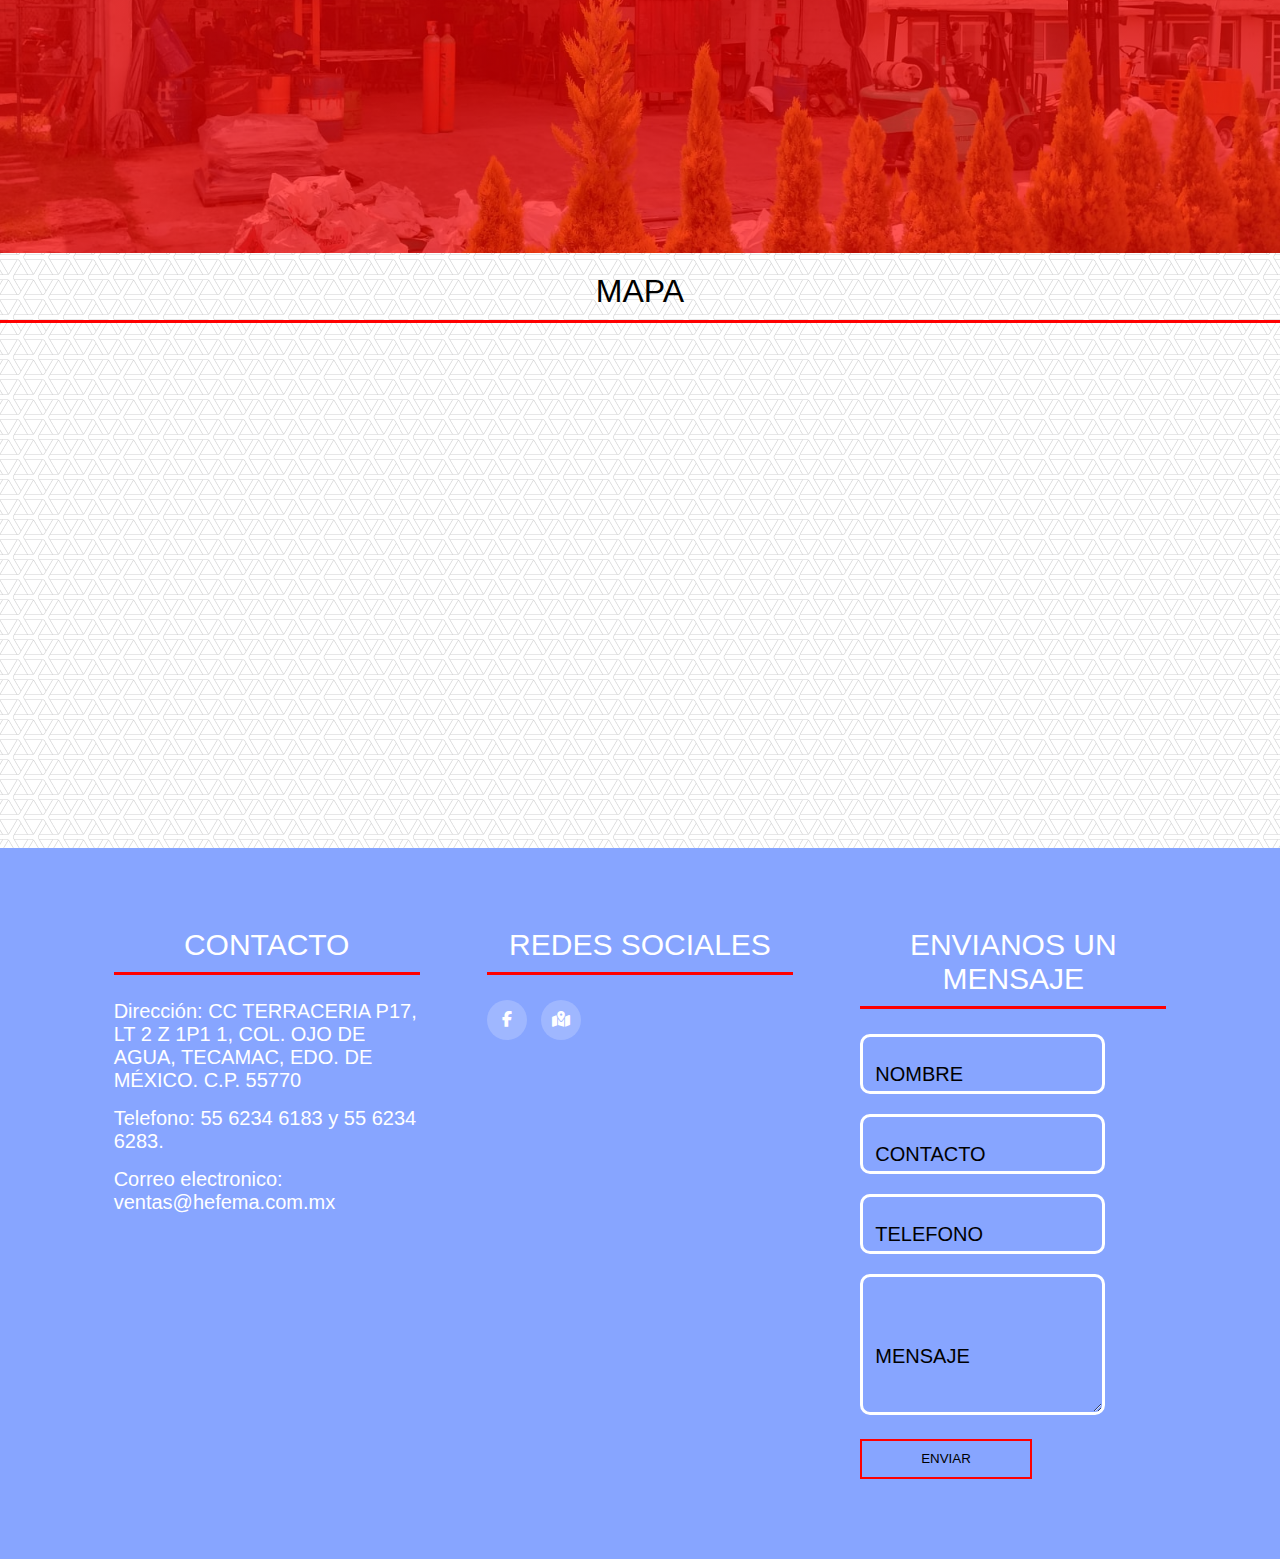
==== commit 2818fc6d: "Update index.html" ====
--- a/index.html
+++ b/index.html
@@ -32,168 +32,95 @@
             </ul>
         </nav>
     </header>
-    <script src="barra.js"></script>
+    <script src="js/barra.js"></script>
     
   
     <div class="gift-container">
-        <img id="inicio" src="imagenes/HERRAJES FERROVIARIOS - BIENVENIDA2.gif" alt="GIFT" class="gift">
+        <img id="inicio" src="imagenes/HERRAJES FERROVIARIOS - BIENVENIDA 6.gif" alt="GIFT" class="gift">
     </div>
     
 
         <!--Slider-->
-        <div class="slider-container">
+      
+          <div class="slider-container">
             <div class="slider-images">
-              <img src="imagenes/galeria1.jpg" alt="Imagen 1" data-text="SAPO AUTOREULADOR No.8 de 115 LB/YD">
-              <img src="imagenes/galeria2.png" alt="Imagen 2" data-text="SAPO TIPO INDUSTRIAL No.8 DE 115 LB/YD">
-              <img src="imagenes/galeria3.jpg" alt="Imagen 3" data-text="SAPO CON INSERTO AM NO.8 DE 115 LB/YD">
-              <img src="imagenes/galeria4.jpg" alt="Imagen 4" data-text="AGUJAS DE 16'6'' x 115 LB CON INSERTO AM">
-              <img src="imagenes/galeria5.jpg" alt="Imagen 5" data-text="OREJAS PARA AGUJA">
-              <img src="imagenes/galeria6.png" alt="Imagen 6" data-text="PUNTA DE AGUJA TIPO SAMSON CON RIEL DE APOYO">
-              <img src="imagenes/galeria7.jpg" alt="Imagen 7" data-text="PUNTA DE AGUJA DE 115 LB CON INSERTO AM">
-              <img src="imagenes/galeria8.jpg" alt="Imagen 8" data-text="CONTRARIELES DE 13' x 115 LB SIN EMPAQUES NI TORNILLOS">
-              <img src="imagenes/galeria9.jpg" alt="Imagen 9" data-text="CONTRARIELES DE 13' x 115 LB COMPLETOS ARMADOS">
-              <img src="imagenes/galeria10.jpg" alt="Imagen 10" data-text="CONTRARIELES DE 13' x 115 LB ARAMADO">
-              <img src="imagenes/galeria11.jpg" alt="Imagen 11" data-text="GUARDAS AGUJAS EN PROCESO">
-              <img src="imagenes/galeria12.jpg" alt="Imagen 12" data-text="GUARDA AGUJAS DE 1.00 M ARMADOS">
-              <img src="imagenes/galeria13.jpg" alt="Imagen 13" data-text="PROTECTOR DE AGUJAS TIPO CONTRARIEL">
-              <img src="imagenes/galeria14.jpg" alt="Imagen 14" data-text="PROTECTOR DE AGUJAS TIPO CONTRARIEL">
-              <img src="imagenes/galeria15.jpg" alt="Imagen 15" data-text="PROTECTOR DE PUNTA DE AGUJAS TIPO PASTILLA">
-              <img src="imagenes/galeria16.jpg" alt="Imagen 16" data-text="BLOCK TALON DE AGUJA DE 115 LB">
-              <img src="imagenes/galeria17.jpg" alt="Imagen 17" data-text="PERNO DE HOMBRO PARA BLOCK TALÓN DE AGUJA">
-              <img src="imagenes/galeria18.jpg" alt="Imagen 18" data-text="ARBOL DE CAMBIO BAJO 22E">
-              <img src="imagenes/galeria19.jpg" alt="Imagen 19" data-text="BANDERAS PARA ÁRBOL DE CAMBIO ALTO">
-              <img src="imagenes/galeria20.jpg" alt="Imagen 20" data-text="CUERPO DE ARBOL DE CAMBIO 56-B SEMIAUTOMATICO">
-              <img src="imagenes/galeria21.jpg" alt="Imagen 21" data-text="CUERPO DEL ÁRBOL DE CAMBIO ESQUELÉTICO 112-D">
-              <img src="imagenes/galeria22.jpg" alt="Imagen 22" data-text="ÁRBOL DE CAMBIO TIPO P PARA PAVIMENTO">
-              <img src="imagenes/galeria23.jpg" alt="Imagen 23" data-text="HORQUILLA Y PERNO DE OJO PARA ÁRBOL DE CAMBIO">
-              <img src="imagenes/galeria24.jpg" alt="Imagen 24" data-text="PLACAS CORREDERAS Y GEMELAS PARA HERRAJES DE CAMBIO">
-              <img src="imagenes/galeria25.jpg" alt="Imagen 25" data-text="PLACAS PARA CONTRARIEL">
-              <img src="imagenes/galeria26.jpg" alt="Imagen 26" data-text="PLACA ESCANTILLÓN 1-G">
-              <img src="imagenes/galeria27.jpg" alt="Imagen 27" data-text="VARILLAS DE CONEXIÓN NO.1 Y 2 DE 1/4''">
-              <img src="imagenes/galeria28.jpg" alt="Imagen 28" data-text="SILLETAS RÍGIDAS DE 115 LB">
-              <img src="imagenes/galeria29.jpg" alt="Imagen 29" data-text="DESCARRILADOR REVERSIBLE TIPO MAROMA">
-              <img src="imagenes/galeria30.jpg" alt="Imagen 30" data-text="PLACA U PARA AGUJA DESCARRILADORA">
-              <img src="imagenes/galeria31.jpg" alt="Imagen 31" data-text="TOPE DE FIN DE VÍA BUMPING POST">
-              <img src="imagenes/galeria32.jpg" alt="Imagen 32" data-text="TOPE DE FÍN DE VÍA DE MEDIA RUEDA">
-              <img src="imagenes/galeria33.jpg" alt="Imagen 33" data-text="TOPE PARA CARRO CLAMPING CHOCK">
-              <img src="imagenes/galeria34.jpg" alt="Imagen 34" data-text="PLANCHUELA DE CORDÓN DE 36'' x 115 LB RE">
-              <img src="imagenes/galeria35.jpg" alt="Imagen 35" data-text="PLANCHUELA DE COMPROMISO DE 115 A 85 LB">
-              <img src="imagenes/galeria36.jpg" alt="Imagen 36" data-text="PLANCHUELAS AISLADAS PARA RIEL DE 115 LB">
-              <img src="imagenes/galeria37.jpg" alt="Imagen 37" data-text="KIT DE INSTALACIÓN PARA PLANCHUELAS AISLADAS">
-              <img src="imagenes/galeria38.jpg" alt="Imagen 38" data-text="PLANCHUELAS DE JOROBA PARA RIEL DE 115 LB">
-              <img src="imagenes/galeria39.jpg" alt="Imagen 39" data-text="ABRAZADERA TEMPORAL PARA MANTENIMIENTO 115">
-              <img src="imagenes/galeria40.jpg" alt="Imagen 40" data-text="TORNILLOS DE VIA">
-              <img src="imagenes/galeria41.jpg" alt="Imagen 41" data-text="TIRAFONDO JAB 173mm">
-              <img src="imagenes/galeria42.jpg" alt="Imagen 42" data-text="PLANCHUELAS ESPECIALES PARA DIFERENTES MEDIDAS DE RIEL">
-              <img src="imagenes/galeria43.jpg" alt="Imagen 43" data-text="VARILLAS TENSORAS DE ESCANTILLON TIPO J DE 1 1/4">
-              <img src="imagenes/galeria44.jpg" alt="Imagen 44" data-text="CRUCERO DE VIA DE RIEL ARMADO DE 62° PARA RIEL DE 115 LB">
-              <img src="imagenes/galeria45.jpg" alt="Imagen 45" data-text="CRUCERO DE 25° CON INSERTOS DE ACERO MANGANESO">
-              <img src="imagenes/galeria46.jpg" alt="Imagen 46" data-text="RIELES FERROVIARIOS DE 115 LB/yD SECCION RE">
-              <img src="imagenes/galeria47.jpg" alt="Imagen 47" data-text="CLAVO DE VIA DE 5/8 x 6">
-              <img src="imagenes/galeria48.jpg" alt="Imagen 48" data-text="PERNO SL GALVANIZADO PARA FIJACIONES EN DURMIENTE DE CONCRETO">
-              <img src="imagenes/galeria49.jpg" alt="Imagen 49" data-text="GRAPA NO.7 PARA FIJACIONES RNY">
-              <img src="imagenes/galeria50.jpg" alt="Imagen 50" data-text="CLIP ELÁSTICO 'e' PARA FIJACION TIPO PANDROL">
-              <img src="imagenes/galeria51.jpg" alt="Imagen 51" data-text="PLACA ROLADA PARA DURMIENTE DE MADERA CON FIJACIÓN ELÁSTICA TIPO PANDROL">
-              <img src="imagenes/galeria52.jpg" alt="Imagen 52" data-text="CLIP NO.62 ATORNILLABLE PARA RIEL DE 115 LB">
-              <img src="imagenes/galeria53.jpg" alt="Imagen 53" data-text="TOPE DE PLÁSTICO (TACÓN) PARA FIJACIÓN ES">
-              <img src="imagenes/galeria54.jpg" alt="Imagen 54" data-text="TOPE PLÁSTICO (TACÓN) PARA FIJACIÓN GN">
-              <img src="imagenes/galeria55.jpg" alt="Imagen 55" data-text="TAQUETE PARA CONCRETO TIPO ARPON DE 3/4x7">
-              <img src="imagenes/galeria56.jpg" alt="Imagen 56" data-text="ANCLA TIPO WOODING PARA EL RIEL DE 115 LB">
-              <img src="imagenes/galeria57.jpg" alt="Imagen 57" data-text="ANCLA TIPO 'J' PARA RIEL DE 115 LB">
-              <img src="imagenes/galeria58.jpg" alt="Imagen 58" data-text="PLACA DE ASIENTO DE 14'' PARA EL RIEL DE 115 LB">
-              <img src="imagenes/galeria59.jpg" alt="Imagen 59" data-text="ARMÓN DE VÍA">
-              <img src="imagenes/galeria60.jpg" alt="Imagen 60" data-text="DURMIENTE DE CONCRETO I-84">
-              <img src="imagenes/galeria61.jpg" alt="Imagen 61" data-text="BIELDO DE 10 DIENTES PARA BALASTO">
-              <img src="imagenes/galeria62.jpg" alt="Imagen 62" data-text="IZADORA DE RIEL (PERROS) DE CADENA">
-              <img src="imagenes/galeria63.jpg" alt="Imagen 63" data-text="ESCANTILLÓN DE VÍA">
-              <img src="imagenes/galeria64.jpg" alt="Imagen 64" data-text="TROLLEY PARA ARRASTRE DE RIELES">
-              <img src="imagenes/galeria65.jpg" alt="Imagen 65" data-text="CRUCERO A NIVEL DEL RIEL ARMADO 10°">
-              <img src="imagenes/galeria66.jpg" alt="Imagen 66" data-text="SEÑALIZACIÓN DE FIN DE VÍA">
-              <img src="imagenes/galeria67.jpg" alt="Imagen 67" data-text="CLAVO DE VÍA DE 5/8 x 6 ">
-              <img src="imagenes/galeria68.jpg" alt="Imagen 68" data-text="PLANCHUELA DE COMPROMISO DE 100 A 115 LB/YD">
-              <img src="imagenes/galeria69.jpg" alt="Imagen 69" data-text="GRAPA RN Y REFUERZO PARA DURMIENTE I-84">
-              <img src="imagenes/galeria70.jpg" alt="Imagen 70" data-text="BARRAS DE CONEXIÓN ÁRBOL ALTO Y BAJO">
-              <img src="imagenes/galeria71.jpg" alt="Imagen 71" data-text="TALADRO HIDRÁULICO PARA RIEL">
-              <!-- Repite las imágenes para un efecto continuo -->
-        
-              <img src="imagenes/galeria1.jpg" alt="Imagen 1" data-text="SAPO AUTOREULADOR No.8 de 115 LB/YD">
-              <img src="imagenes/galeria2.png" alt="Imagen 2" data-text="SAPO TIPO INDUSTRIAL No.8 DE 115 LB/YD">
-              <img src="imagenes/galeria3.jpg" alt="Imagen 3" data-text="SAPO CON INSERTO AM NO.8 DE 115 LB/YD">
-              <img src="imagenes/galeria4.jpg" alt="Imagen 4" data-text="AGUJAS DE 16'6'' x 115 LB CON INSERTO AM">
-              <img src="imagenes/galeria5.jpg" alt="Imagen 5" data-text="OREJAS PARA AGUJA">
-              <img src="imagenes/galeria6.png" alt="Imagen 6" data-text="PUNTA DE AGUJA TIPO SAMSON CON RIEL DE APOYO">
-              <img src="imagenes/galeria7.jpg" alt="Imagen 7" data-text="PUNTA DE AGUJA DE 115 LB CON INSERTO AM">
-              <img src="imagenes/galeria8.jpg" alt="Imagen 8" data-text="CONTRARIELES DE 13' x 115 LB SIN EMPAQUES NI TORNILLOS">
-              <img src="imagenes/galeria9.jpg" alt="Imagen 9" data-text="CONTRARIELES DE 13' x 115 LB COMPLETOS ARMADOS">
-              <img src="imagenes/galeria10.jpg" alt="Imagen 10" data-text="CONTRARIELES DE 13' x 115 LB ARAMADO">
-              <img src="imagenes/galeria11.jpg" alt="Imagen 11" data-text="GUARDAS AGUJAS EN PROCESO">
-              <img src="imagenes/galeria12.jpg" alt="Imagen 12" data-text="GUARDA AGUJAS DE 1.00 M ARMADOS">
-              <img src="imagenes/galeria13.jpg" alt="Imagen 13" data-text="PROTECTOR DE AGUJAS TIPO CONTRARIEL">
-              <img src="imagenes/galeria14.jpg" alt="Imagen 14" data-text="PROTECTOR DE AGUJAS TIPO CONTRARIEL">
-              <img src="imagenes/galeria15.jpg" alt="Imagen 15" data-text="PROTECTOR DE PUNTA DE AGUJAS TIPO PASTILLA">
-              <img src="imagenes/galeria16.jpg" alt="Imagen 16" data-text="BLOCK TALON DE AGUJA DE 115 LB">
-              <img src="imagenes/galeria17.jpg" alt="Imagen 17" data-text="PERNO DE HOMBRO PARA BLOCK TALÓN DE AGUJA">
-              <img src="imagenes/galeria18.jpg" alt="Imagen 18" data-text="ARBOL DE CAMBIO BAJO 22E">
-              <img src="imagenes/galeria19.jpg" alt="Imagen 19" data-text="BANDERAS PARA ÁRBOL DE CAMBIO ALTO">
-              <img src="imagenes/galeria20.jpg" alt="Imagen 20" data-text="CUERPO DE ARBOL DE CAMBIO 56-B SEMIAUTOMATICO">
-              <img src="imagenes/galeria21.jpg" alt="Imagen 21" data-text="CUERPO DEL ÁRBOL DE CAMBIO ESQUELÉTICO 112-D">
-              <img src="imagenes/galeria22.jpg" alt="Imagen 22" data-text="ÁRBOL DE CAMBIO TIPO P PARA PAVIMENTO">
-              <img src="imagenes/galeria23.jpg" alt="Imagen 23" data-text="HORQUILLA Y PERNO DE OJO PARA ÁRBOL DE CAMBIO">
-              <img src="imagenes/galeria24.jpg" alt="Imagen 24" data-text="PLACAS CORREDERAS Y GEMELAS PARA HERRAJES DE CAMBIO">
-              <img src="imagenes/galeria25.jpg" alt="Imagen 25" data-text="PLACAS PARA CONTRARIEL">
-              <img src="imagenes/galeria26.jpg" alt="Imagen 26" data-text="PLACA ESCANTILLÓN 1-G">
-              <img src="imagenes/galeria27.jpg" alt="Imagen 27" data-text="VARILLAS DE CONEXIÓN NO.1 Y 2 DE 1/4''">
-              <img src="imagenes/galeria28.jpg" alt="Imagen 28" data-text="SILLETAS RÍGIDAS DE 115 LB">
-              <img src="imagenes/galeria29.jpg" alt="Imagen 29" data-text="DESCARRILADOR REVERSIBLE TIPO MAROMA">
-              <img src="imagenes/galeria30.jpg" alt="Imagen 30" data-text="PLACA U PARA AGUJA DESCARRILADORA">
-              <img src="imagenes/galeria31.jpg" alt="Imagen 31" data-text="TOPE DE FIN DE VÍA BUMPING POST">
-              <img src="imagenes/galeria32.jpg" alt="Imagen 32" data-text="TOPE DE FÍN DE VÍA DE MEDIA RUEDA">
-              <img src="imagenes/galeria33.jpg" alt="Imagen 33" data-text="TOPE PARA CARRO CLAMPING CHOCK">
-              <img src="imagenes/galeria34.jpg" alt="Imagen 34" data-text="PLANCHUELA DE CORDÓN DE 36'' x 115 LB RE">
-              <img src="imagenes/galeria35.jpg" alt="Imagen 35" data-text="PLANCHUELA DE COMPROMISO DE 115 A 85 LB">
-              <img src="imagenes/galeria36.jpg" alt="Imagen 36" data-text="PLANCHUELAS AISLADAS PARA RIEL DE 115 LB">
-              <img src="imagenes/galeria37.jpg" alt="Imagen 37" data-text="KIT DE INSTALACIÓN PARA PLANCHUELAS AISLADAS">
-              <img src="imagenes/galeria38.jpg" alt="Imagen 38" data-text="PLANCHUELAS DE JOROBA PARA RIEL DE 115 LB">
-              <img src="imagenes/galeria39.jpg" alt="Imagen 39" data-text="ABRAZADERA TEMPORAL PARA MANTENIMIENTO 115">
-              <img src="imagenes/galeria40.jpg" alt="Imagen 40" data-text="TORNILLOS DE VIA">
-              <img src="imagenes/galeria41.jpg" alt="Imagen 41" data-text="TIRAFONDO JAB 173mm">
-              <img src="imagenes/galeria42.jpg" alt="Imagen 42" data-text="PLANCHUELAS ESPECIALES PARA DIFERENTES MEDIDAS DE RIEL">
-              <img src="imagenes/galeria43.jpg" alt="Imagen 43" data-text="VARILLAS TENSORAS DE ESCANTILLON TIPO J DE 1 1/4">
-              <img src="imagenes/galeria44.jpg" alt="Imagen 44" data-text="CRUCERO DE VIA DE RIEL ARMADO DE 62° PARA RIEL DE 115 LB">
-              <img src="imagenes/galeria45.jpg" alt="Imagen 45" data-text="CRUCERO DE 25° CON INSERTOS DE ACERO MANGANESO">
-              <img src="imagenes/galeria46.jpg" alt="Imagen 46" data-text="RIELES FERROVIARIOS DE 115 LB/yD SECCION RE">
-              <img src="imagenes/galeria47.jpg" alt="Imagen 47" data-text="CLAVO DE VIA DE 5/8 x 6">
-              <img src="imagenes/galeria48.jpg" alt="Imagen 48" data-text="PERNO SL GALVANIZADO PARA FIJACIONES EN DURMIENTE DE CONCRETO">
-              <img src="imagenes/galeria49.jpg" alt="Imagen 49" data-text="GRAPA NO.7 PARA FIJACIONES RNY">
-              <img src="imagenes/galeria50.jpg" alt="Imagen 50" data-text="CLIP ELÁSTICO 'e' PARA FIJACION TIPO PANDROL">
-              <img src="imagenes/galeria51.jpg" alt="Imagen 51" data-text="PLACA ROLADA PARA DURMIENTE DE MADERA CON FIJACIÓN ELÁSTICA TIPO PANDROL">
-              <img src="imagenes/galeria52.jpg" alt="Imagen 52" data-text="CLIP NO.62 ATORNILLABLE PARA RIEL DE 115 LB">
-              <img src="imagenes/galeria53.jpg" alt="Imagen 53" data-text="TOPE DE PLÁSTICO (TACÓN) PARA FIJACIÓN ES">
-              <img src="imagenes/galeria54.jpg" alt="Imagen 54" data-text="TOPE PLÁSTICO (TACÓN) PARA FIJACIÓN GN">
-              <img src="imagenes/galeria55.jpg" alt="Imagen 55" data-text="TAQUETE PARA CONCRETO TIPO ARPON DE 3/4x7">
-              <img src="imagenes/galeria56.jpg" alt="Imagen 56" data-text="ANCLA TIPO WOODING PARA EL RIEL DE 115 LB">
-              <img src="imagenes/galeria57.jpg" alt="Imagen 57" data-text="ANCLA TIPO 'J' PARA RIEL DE 115 LB">
-              <img src="imagenes/galeria58.jpg" alt="Imagen 58" data-text="PLACA DE ASIENTO DE 14'' PARA EL RIEL DE 115 LB">
-              <img src="imagenes/galeria59.jpg" alt="Imagen 59" data-text="ARMÓN DE VÍA">
-              <img src="imagenes/galeria60.jpg" alt="Imagen 60" data-text="DURMIENTE DE CONCRETO I-84">
-              <img src="imagenes/galeria61.jpg" alt="Imagen 61" data-text="BIELDO DE 10 DIENTES PARA BALASTO">
-              <img src="imagenes/galeria62.jpg" alt="Imagen 62" data-text="IZADORA DE RIEL (PERROS) DE CADENA">
-              <img src="imagenes/galeria63.jpg" alt="Imagen 63" data-text="ESCANTILLÓN DE VÍA">
-              <img src="imagenes/galeria64.jpg" alt="Imagen 64" data-text="TROLLEY PARA ARRASTRE DE RIELES">
-              <img src="imagenes/galeria65.jpg" alt="Imagen 65" data-text="CRUCERO A NIVEL DEL RIEL ARMADO 10°">
-              <img src="imagenes/galeria66.jpg" alt="Imagen 66" data-text="SEÑALIZACIÓN DE FIN DE VÍA">
-              <img src="imagenes/galeria67.jpg" alt="Imagen 67" data-text="CLAVO DE VÍA DE 5/8 x 6 ">
-              <img src="imagenes/galeria68.jpg" alt="Imagen 68" data-text="PLANCHUELA DE COMPROMISO DE 100 A 115 LB/YD">
-              <img src="imagenes/galeria69.jpg" alt="Imagen 69" data-text="GRAPA RN Y REFUERZO PARA DURMIENTE I-84">
-              <img src="imagenes/galeria70.jpg" alt="Imagen 70" data-text="BARRAS DE CONEXIÓN ÁRBOL ALTO Y BAJO">
-              <img src="imagenes/galeria71.jpg" alt="Imagen 71" data-text="TALADRO HIDRÁULICO PARA RIEL">
-              
-            </div>
-          </div>
-          <div class="overlay">
-            <img src="" alt="Imagen en grande">
-            <div class="overlay-text"></div>
-          </div>
+                <img src="imagenes/galeria1.jpg" alt="SAPO AUTOREULADOR No.8 de 115 LB/YD" data-text="SAPO AUTOREULADOR No.8 de 115 LB/YD">
+                <img src="imagenes/galeria2.png" alt="SAPO TIPO INDUSTRIAL No.8 DE 115 LB/YD" data-text="SAPO TIPO INDUSTRIAL No.8 DE 115 LB/YD">
+                <img src="imagenes/galeria3.jpg" alt="SAPO CON ISERTO AM No.8 DE 115 LB/YD" data-text="SAPO CON INSERTO AM NO.8 DE 115 LB/YD">
+                <img style="width: 500px;" src="imagenes/galeria4.jpg" alt="AGUJAS DE 16'6'' x 115 LB CON INSERTO AM" data-text="">
+                <img src="imagenes/galeria5.jpg" alt="OREJAS PARA AGUJA" data-text="">
+                <img src="imagenes/galeria6.png" alt="PUNTA DE AGUJA TIPO SAMSON CON RIEL DE APOYO" data-text="">
+                <img src="imagenes/galeria7.jpg" alt="CONTRARIELES DE 13' x 115 LB SIN EMPAQUES NI TORNILLOS" data-text="">
+                <img src="imagenes/galeria9.jpg" alt="CONTRARIELES DE 13' x 115 LB COMPLETOS ARMADOS" data-text="">
+                <img src="imagenes/galeria10.jpg" alt="CONTRARIELES DE 13' x 115 LB ARAMADO" data-text="">
+                <img src="imagenes/galeria11.jpg" alt="GUARDAS AGUJAS EN PROCESO" data-text="">
+                <img src="imagenes/galeria12.jpg" alt="GUARDA AGUJAS DE 1.00 M ARMADOS" data-text="">
+                <img src="imagenes/galeria13.jpg" alt="PROTECTOR DE AGUJAS TIPO CONTRARIEL" data-text="">
+                <img src="imagenes/galeria14.jpg" alt="PROTECTOR DE AGUJAS TIPO CONTRARIEL" data-text="">
+                <img src="imagenes/galeria15.jpg" alt="PROTECTOR DE PUNTA DE AGUJAS TIPO PASTILLA" data-text="">
+                <img src="imagenes/galeria16.jpg" alt="BLOCK TALON DE AGUJA DE 115 LB" data-text="">
+                <img src="imagenes/galeria17.jpg" alt="PERNO DE HOMBRO PARA BLOCK TALÓN DE AGUJA" data-text="">
+                <img src="imagenes/galeria18.jpg" alt="ARBOL DE CAMBIO BAJO 22E" data-text="">
+                <img src="imagenes/galeria19.jpg" alt="BANDERAS PARA ÁRBOL DE CAMBIO ALTO" data-text="">
+                <img src="imagenes/galeria20.jpg" alt="CUERPO DE ARBOL DE CAMBIO 56-B SEMIAUTOMATICO" data-text="">
+                <img src="imagenes/galeria21.jpg" alt="CUERPO DEL ÁRBOL DE CAMBIO ESQUELÉTICO 112-D" data-text="">
+                <img src="imagenes/galeria22.jpg" alt="ÁRBOL DE CAMBIO TIPO P PARA PAVIMENTO" data-text="">
+                <img src="imagenes/galeria23.jpg" alt="HORQUILLA Y PERNO DE OJO PARA ÁRBOL DE CAMBIO" data-text="">
+                <img src="imagenes/galeria24.jpg" alt="PLACAS CORREDERAS Y GEMELAS PARA HERRAJES DE CAMBIO" data-text="">
+                <img src="imagenes/galeria25.jpg" alt="PLACAS PARA CONTRARIEL" data-text="">
+                <img src="imagenes/galeria26.jpg" alt="PLACA ESCANTILLÓN 1-G" data-text="">
+                <img src="imagenes/galeria27.jpg" alt="VARILLAS DE CONEXIÓN NO.1 Y 2 DE 1/4''" data-text="">
+                <img src="imagenes/galeria28.jpg" alt="SILLETAS RÍGIDAS DE 115 LB" data-text="">
+                <img src="imagenes/galeria29.jpg" alt="DESCARRILADOR REVERSIBLE TIPO MAROMA" data-text="">
+                <img src="imagenes/galeria30.jpg" alt="PLACA U PARA AGUJA DESCARRILADORA" data-text="">
+                <img src="imagenes/galeria31.jpg" alt="TOPE DE FIN DE VÍA BUMPING POST" data-text="">
+                <img src="imagenes/galeria32.jpg" alt="TOPE DE FÍN DE VÍA DE MEDIA RUEDA" data-text="">
+                <img src="imagenes/galeria33.jpg" alt="TOPE PARA CARRO CLAMPING CHOCK" data-text="">
+                <img src="imagenes/galeria34.jpg" alt="PLANCHUELA DE CORDÓN DE 36'' x 115 LB RE" data-text="">
+                <img src="imagenes/galeria35.jpg" alt="PLANCHUELA DE COMPROMISO DE 115 A 85 LB" data-text="">
+                <img src="imagenes/galeria36.jpg" alt="PLANCHUELAS AISLADAS PARA RIEL DE 115 LB" data-text="">
+                <img src="imagenes/galeria37.jpg" alt="KIT DE INSTALACIÓN PARA PLANCHUELAS AISLADAS" data-text="">
+                <img src="imagenes/galeria38.jpg" alt="PLANCHUELAS DE JOROBA PARA RIEL DE 115 LB" data-text="">
+                <img src="imagenes/galeria39.jpg" alt="ABRAZADERA TEMPORAL PARA MANTENIMIENTO 115" data-text="">
+                <img src="imagenes/galeria40.jpg" alt="TORNILLOS DE VIA" data-text="">
+                <img src="imagenes/galeria41.jpg" alt="TIRAFONDO JAB 173mm" data-text="">
+                <img src="imagenes/galeria42.jpg" alt="PLANCHUELAS ESPECIALES PARA DIFERENTES MEDIDAS DE RIEL" data-text="">
+                <img src="imagenes/galeria43.jpg" alt="VARILLAS TENSORAS DE ESCANTILLON TIPO J DE 1 1/4" data-text="">
+                <img src="imagenes/galeria44.jpg" alt="CRUCERO DE VIA DE RIEL ARMADO DE 62° PARA RIEL DE 115 LB" data-text="">
+                <img src="imagenes/galeria45.jpg" alt="CRUCERO DE 25° CON INSERTOS DE ACERO MANGANESO" data-text="">
+                <img src="imagenes/galeria46.jpg" alt="RIELES FERROVIARIOS DE 115 LB/yD SECCION RE" data-text="">
+                <img src="imagenes/galeria47.jpg" alt="CLAVO DE VIA DE 5/8 x 6" data-text="">
+                <img src="imagenes/galeria48.jpg" alt="PERNO SL GALVANIZADO PARA FIJACIONES EN DURMIENTE DE CONCRETO" data-text="">
+                <img src="imagenes/galeria49.jpg" alt="GRAPA NO.7 PARA FIJACIONES RNY" data-text="">
+                <img src="imagenes/galeria50.jpg" alt="CLIP ELÁSTICO 'e' PARA FIJACION TIPO PANDROL" data-text="">
+                <img src="imagenes/galeria51.jpg" alt="PLACA ROLADA PARA DURMIENTE DE MADERA CON FIJACIÓN ELÁSTICA TIPO PANDROL" data-text="">
+                <img src="imagenes/galeria52.jpg" alt="CLIP NO.62 ATORNILLABLE PARA RIEL DE 115 LB" data-text="">
+                <img src="imagenes/galeria53.jpg" alt="TOPE DE PLÁSTICO (TACÓN) PARA FIJACIÓN ES" data-text="">
+                <img src="imagenes/galeria54.jpg" alt="TOPE PLÁSTICO (TACÓN) PARA FIJACIÓN GN" data-text="">
+                <img src="imagenes/galeria55.jpg" alt="TAQUETE PARA CONCRETO TIPO ARPON DE 3/4x7" data-text="">
+                <img src="imagenes/galeria56.jpg" alt="ANCLA TIPO WOODING PARA EL RIEL DE 115 LB" data-text="">
+                <img src="imagenes/galeria57.jpg" alt="ANCLA TIPO 'J' PARA RIEL DE 115 LB" data-text="">
+                <img src="imagenes/galeria58.jpg" alt="PLACA DE ASIENTO DE 14'' PARA EL RIEL DE 115 LB" data-text="">
+                <img src="imagenes/galeria59.jpg" alt="ARMÓN DE VÍA" data-text="">
+                <img src="imagenes/galeria60.jpg" alt="DURMIENTE DE CONCRETO I-84" data-text="">
+                <img src="imagenes/galeria61.jpg" alt="BIELDO DE 10 DIENTES PARA BALASTO" data-text="">
+                <img src="imagenes/galeria62.jpg" alt="IZADORA DE RIEL (PERROS) DE CADENA" data-text="">
+                <img src="imagenes/galeria63.jpg" alt="ESCANTILLÓN DE VÍA" data-text="">
+                <img src="imagenes/galeria64.jpg" alt="TROLLEY PARA ARRASTRE DE RIELES" data-text="">
+                <img src="imagenes/galeria65.jpg" alt="CRUCERO A NIVEL DEL RIEL ARMADO 10°" data-text="">
+                <img src="imagenes/galeria66.jpg" alt="SEÑALIZACIÓN DE FIN DE VÍA" data-text="">
+                <img src="imagenes/galeria67.jpg" alt="CLAVO DE VÍA DE 5/8 x 6 " data-text="">
+                <img src="imagenes/galeria68.jpg" alt="PLANCHUELA DE COMPROMISO DE 100 A 115 LB/YD" data-text="">
+                <img src="imagenes/galeria69.jpg" alt="GRAPA RN Y REFUERZO PARA DURMIENTE I-84" data-text="">
+                <img src="imagenes/galeria70.jpg" alt="BARRAS DE CONEXIÓN ÁRBOL ALTO Y BAJO" data-text="">
+                <img src="imagenes/galeria71.jpg" alt="TALADRO HIDRÁULICO PARA RIEL" data-text="">
+
+            </div>
+        </div>
+        <div class="overlay" id="overlay">
+            <img id="overlayImage" src="" alt="Imagen ampliada">
+            <p class="overlay-text" id="overlayText"></p>
+        </div>
         
 
    <script src="js/texto.js"> </script>
@@ -247,7 +174,7 @@
                 
                 <ul>
                     <li>Dirección: CC TERRACERIA P17, LT 2 Z 1P1 1, COL. OJO DE AGUA, TECAMAC, EDO. DE MÉXICO. C.P. 55770</li>
-                    <li>Telefono: 55 6234 6183 y 55 5787 9501. </li>
+                    <li>Telefono: 55 6234 6183 y 55 6234 6283. </li>
                     <li>Correo electronico: ventas@hefema.com.mx</li>
                 </ul>
             </div>
@@ -265,7 +192,7 @@
                 <h4>ENVIANOS UN MENSAJE</h4>
                 <div class="social-links">
                     <div class="form-content1">
-                        <form>
+                        <form action="https://formsubmit.co/ventas@hefema.com.mx" method="POST" >
                             <div class="form-content">
                                 <input type="text" name="Nombre" id="nombre" required>
                                 <label for="nombre">NOMBRE</label>
@@ -291,9 +218,9 @@
                                 
     
                             </div>
-                            
+                            <input class="btn1" type="submit" value="ENVIAR"> 
                         </form>
-                        <input class="btn1" type="submit" value="ENVIAR">    
+                           
                     </div>
                     <script src="js/formulario.js"></script>
                 
--- a/css/style.css
+++ b/css/style.css
@@ -120,74 +120,117 @@
 }
 
 .gift-container {
-    margin-top: 87px;
+    margin-top: 90px;
     margin-bottom: 5px;
-    height: 75vh;
+    height: 60vh;
     width: 100vw;
     overflow: hidden; /* Para ocultar cualquier desbordamiento */
+    text-align: center;
 }
 .gift {
-    width: 100%;
+    
+    width: 60%;
     height: 100%;
     object-fit: contain;
 }
 
 @media (max-width: 768px) {
     .gift-container {
-        margin-top: 90px; /* Reduce el margen superior para acercar el gift al slider en móviles */
-        height: 60vh; /* Ajusta la altura para móviles */
+        margin-top: 50px; /* Reduce el margen superior para acercar el gift al slider en móviles */
+        height: 40vh; /* Ajusta la altura para móviles */
     }
     .slider-container {
     margin-top: 0;
     margin-bottom: 0;
     }
-    
+    .gift{
+        width: 100%;
+        height: 100%;
+    }
+  
+}
+@media (max-width: 1024px) {
+    .gift-container {
+        margin-top: 90px; /* Reduce el margen superior para acercar el gift al slider en móviles */
+        height: 40vh; /* Ajusta la altura para móviles */
+    }
+    .slider-container {
+    margin-top: 0;
+    margin-bottom: 0;
+    }
+    .gift{
+        width: 100%;
+        height: 100%;
+    }
   
 }
 @media (max-width: 480px) {
     .gift-container {
         margin-top: 75px; /* Reduce aún más el margen superior en pantallas más pequeñas */
         height: 35vh; /* Ajusta la altura para pantallas más pequeñas */
-        
+    
     }
     .slider-container {
         margin-top: 20px; /* Asegura que no haya margen superior en pantallas más pequeñas */
         margin-bottom: 20px; /* Asegura que no haya margen inferior en pantallas más pequeñas */
         
     }
+    .gift{
+        width: 100%;
+        height: 100%;
+    }
 }
 @media (max-width: 300px) {
     .gift-container {
-        margin-top: 90px; /* Reduce aún más el margen superior en pantallas más pequeñas */
-        height: 20vh; /* Ajusta la altura para pantallas más pequeñas */
+        margin-top: 60px; /* Reduce aún más el margen superior en pantallas más pequeñas */
+        height: 40vh; /* Ajusta la altura para pantallas más pequeñas */
+        min-width: 100%;
+    }
+    .slider-container {
+        margin-top: 0px; /* Asegura que no haya margen superior en pantallas más pequeñas */
+        margin-bottom: 0px; /* Asegura que no haya margen inferior en pantallas más pequeñas */
+    }
+    .gift{
+        width: 100%;
+        height: 100%;
         
     }
-    .slider-container {
-        margin-top: 20px; /* Asegura que no haya margen superior en pantallas más pequeñas */
-        margin-bottom: 20px; /* Asegura que no haya margen inferior en pantallas más pequeñas */
-    }
 }
 /*CSS slider*/
+
 .slider-container {
     overflow: hidden;
     position: relative;
     background-image: url('riel 2.png');
-    background-size: contain; /* Ajusta la imagen sin recortarla */
+    background-size: cover;
     background-repeat: no-repeat;
     background-position: center;
-    height: 20vh;
-    margin: 10px;
+    height: 25vh; /* Puedes ajustar esta altura según necesites */
+    width: 100vw;
+
+    box-shadow: 0 4px 8px rgba(0, 0, 0, 0.1);
+
 }
 
 .slider-images {
     display: flex;
-    width: 100%;
+    animation: slide 90s linear infinite;
+    margin: 35px auto;
 }
 
 .slider-images img {
-    max-width: 10%;
-    height: 15vh;
+    width: 100px;
+    height: 15vh; /* Ajusta la altura según necesites */
     margin: 10px;
+    object-fit: cover;
+    border: 5px solid #ccc;
+    transition: transform 0.2s, border-color 0.2s;
+    cursor: pointer;
+}
+
+.slider-images img:hover {
+    transform: scale(1.05);
+    border-color: #999;
 }
 
 @keyframes slide {
@@ -195,12 +238,8 @@
         transform: translateX(0);
     }
     100% {
-        transform: translateX(-100%);
-    }
-}
-
-.slider-images {
-    animation: slide 65s linear infinite;
+        transform: translateX(-350%);
+    }
 }
 
 .overlay {
@@ -219,9 +258,12 @@
 }
 
 .overlay img {
-    max-width: 80%;
-    max-height: 90%;
+    width: 50%;
+    height: 90%;
     object-fit: cover;
+    border: 10px solid white; /* Agrega el marco blanco */
+    box-shadow: 0 4px 8px rgba(0, 0, 0, 0.3); /* Agrega una sombra al marco */
+    border-radius: 10px; /* Opcional: agrega bordes redondeados */
 }
 
 .overlay-text {
@@ -230,43 +272,106 @@
     text-align: center;
 }
 
-@media screen and (max-width: 768px) {
-    .slider-container {
-        width: 100%;
-        margin: 10px auto;
-        background-size: cover; /* Ajusta la imagen sin recortarla */
-    }
-    .slider-thumbnails {
-        justify-content: center;
-    }
-    .thumbnail {
-        margin: 0 3px;
-    }
-    .overlay img {
-        max-width: 90%;
-        max-height: 90%;
+@media screen and (max-width: 1024px) {
+    .slider-container {
+        height: 25vh;
+        background-size: cover;
     }
     .slider-images img {
-        max-width: 100px;
-        height: 100px;
-        margin: 10px;
-    }
-    .slider-images {
-        animation: slide 105s linear infinite; /* Ajusta la duración de la animación */
-        justify-content: center;
-        margin: auto;
-    }
+        width: 20%;
+        height: 13vh;
+    }
+    .slider-images{
+        margin: 40px;
+        animation: slide 120s linear infinite;
+    }
+    
+
     @keyframes slide {
         0% {
             transform: translateX(0);
         }
         100% {
-            transform: translateX(-2500%);
-        }
-    }
-}
-
-@import url('https://fonts.googleapis.com/css?family=Montserrat&display=swap');
+            transform: translateX(-1250%);
+        }
+    }
+
+}
+
+@media screen and (max-width: 768px) {
+    .slider-container {
+        height: 30vh;
+        background-size: cover;
+    }
+    .slider-images img {
+        width: 25%;
+        height: 15vh;
+    }
+    .slider-images{
+        margin: 55px auto;
+        animation: slide 130s linear infinite;
+    }
+
+    @keyframes slide {
+        0% {
+            transform: translateX(0);
+        }
+        100% {
+            transform: translateX(-1750%);
+        }
+    }
+}
+
+@media screen and (max-width: 480px) {
+    .slider-container {
+        height: 35vh;
+        background-size: cover;
+    }
+    .slider-images img {
+        width: 40%;
+        height: 19vh;
+        object-fit: cover;
+    }
+
+    .slider-images{
+        animation: slide 140s linear infinite;
+
+    }
+
+    @keyframes slide {
+        0% {
+            transform: translateX(0);
+        }
+        100% {
+            transform: translateX(-2800%);
+        }
+    }
+}
+
+@media screen and (max-width: 320px) {
+    .slider-container {
+        height: 40vh;
+        background-size: cover;
+    }
+    .slider-images img {
+        width: 60%;
+        height: 20vh;
+    }
+    .slider-images{
+        margin: 75px auto;
+        animation: slide 180s linear infinite;
+    }
+
+    @keyframes slide {
+        0% {
+            transform: translateX(0);
+        }
+        100% {
+            transform: translateX(-4500%);
+        }
+    }
+}
+
 
 .conteiner-cartas {
     margin: auto;
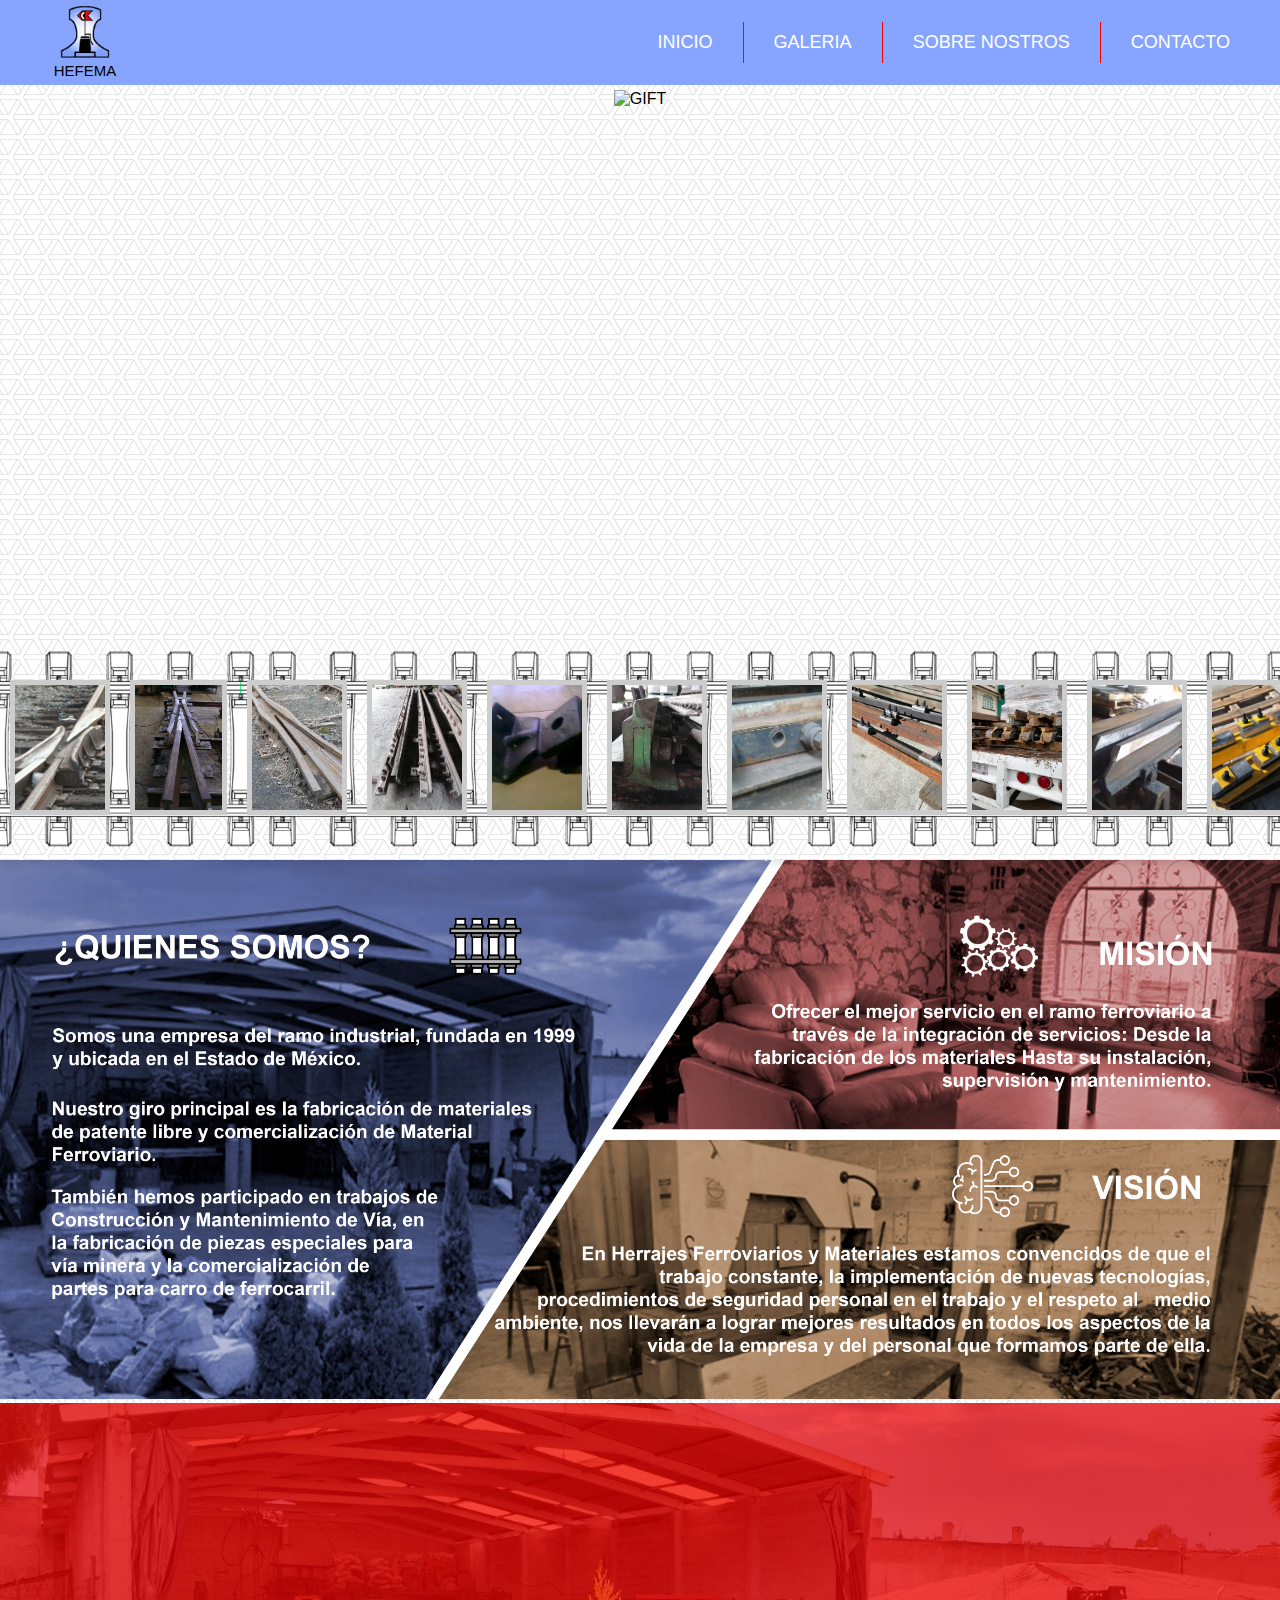
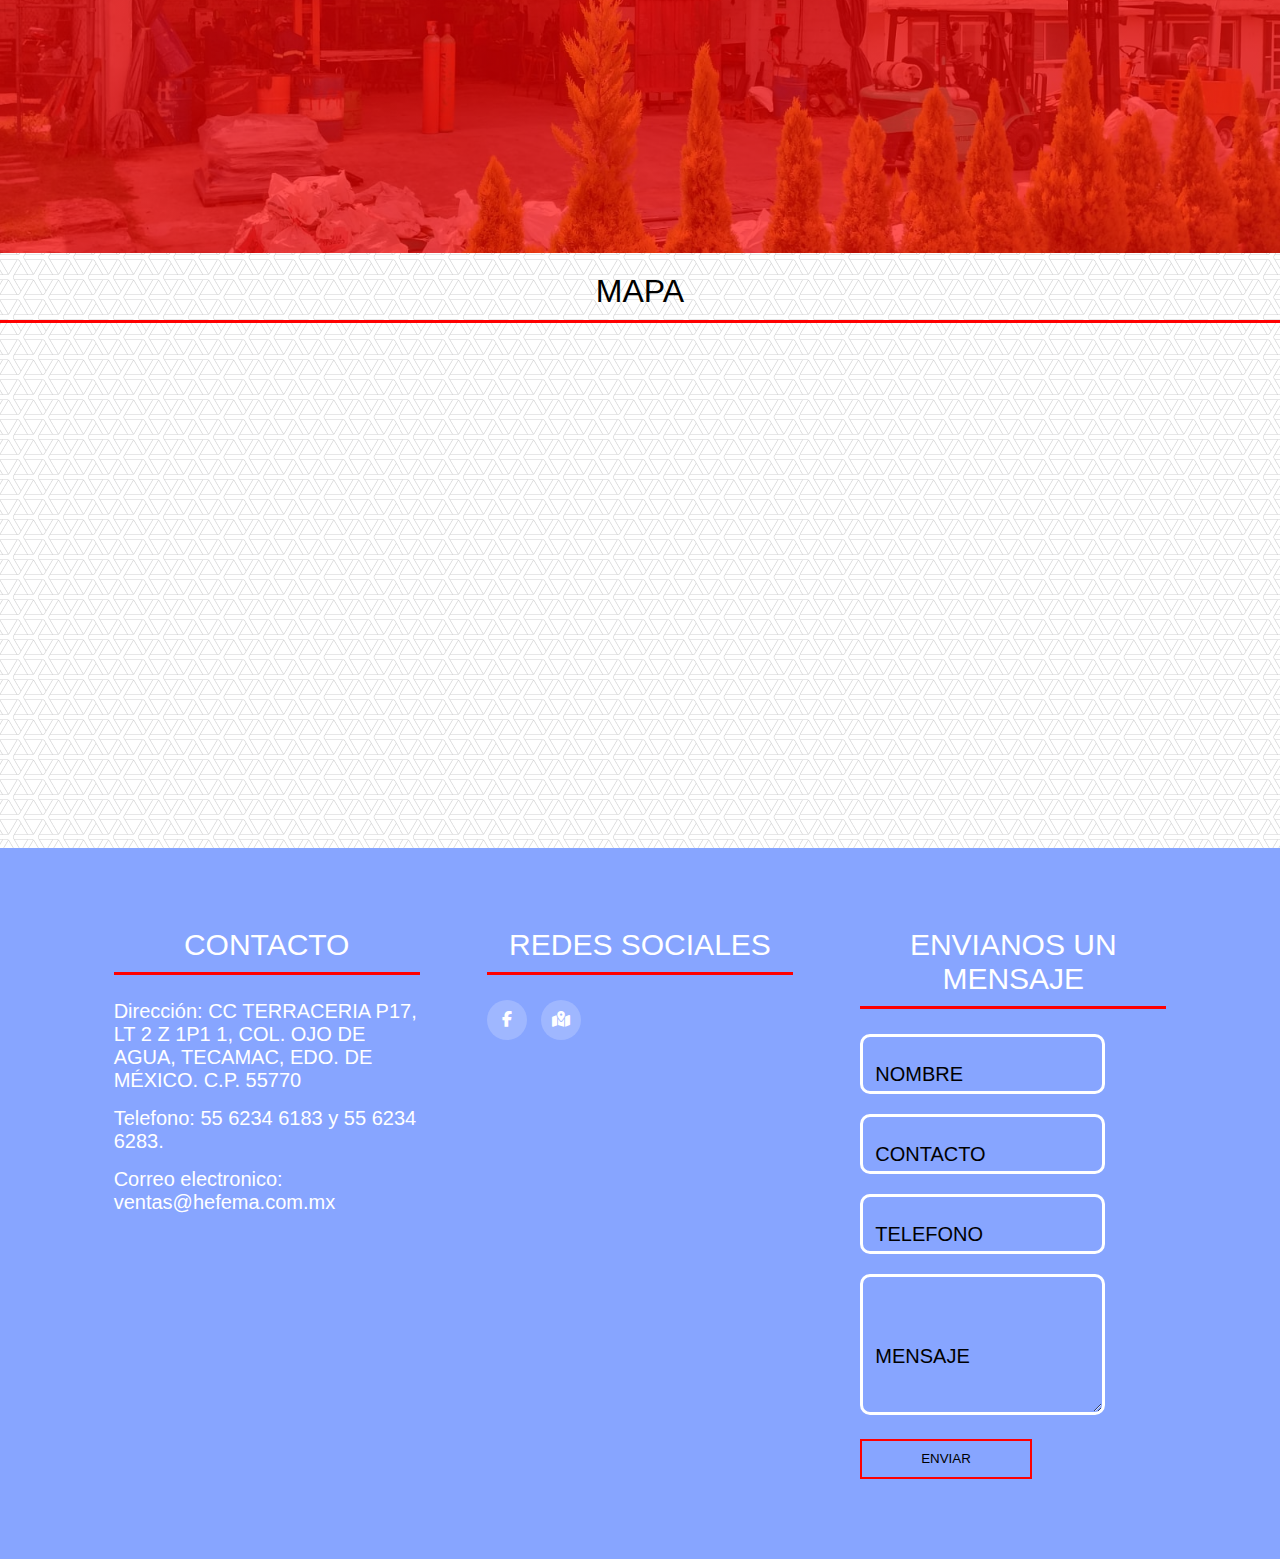
==== commit ecb0ecb1: "Update index.html" ====
--- a/index.html
+++ b/index.html
@@ -36,7 +36,7 @@
     
   
     <div class="gift-container">
-        <img id="inicio" src="imagenes/HERRAJES FERROVIARIOS - BIENVENIDA 6.gif" alt="GIFT" class="gift">
+        <img id="inicio" src="imagenes/HERRAJES FERROVIARIOS - BIENVENIDA2.gif" alt="GIFT" class="gift">
     </div>
     
 
@@ -47,7 +47,7 @@
                 <img src="imagenes/galeria1.jpg" alt="SAPO AUTOREULADOR No.8 de 115 LB/YD" data-text="SAPO AUTOREULADOR No.8 de 115 LB/YD">
                 <img src="imagenes/galeria2.png" alt="SAPO TIPO INDUSTRIAL No.8 DE 115 LB/YD" data-text="SAPO TIPO INDUSTRIAL No.8 DE 115 LB/YD">
                 <img src="imagenes/galeria3.jpg" alt="SAPO CON ISERTO AM No.8 DE 115 LB/YD" data-text="SAPO CON INSERTO AM NO.8 DE 115 LB/YD">
-                <img style="width: 500px;" src="imagenes/galeria4.jpg" alt="AGUJAS DE 16'6'' x 115 LB CON INSERTO AM" data-text="">
+                <img src="imagenes/galeria4.jpg" alt="AGUJAS DE 16'6'' x 115 LB CON INSERTO AM" data-text="">
                 <img src="imagenes/galeria5.jpg" alt="OREJAS PARA AGUJA" data-text="">
                 <img src="imagenes/galeria6.png" alt="PUNTA DE AGUJA TIPO SAMSON CON RIEL DE APOYO" data-text="">
                 <img src="imagenes/galeria7.jpg" alt="CONTRARIELES DE 13' x 115 LB SIN EMPAQUES NI TORNILLOS" data-text="">
@@ -123,7 +123,7 @@
         </div>
         
 
-   <script src="js/texto.js"> </script>
+   <script src="texto.js"> </script>
 <!--Fin slider-->
 
 <!--Inicio Cartas-->
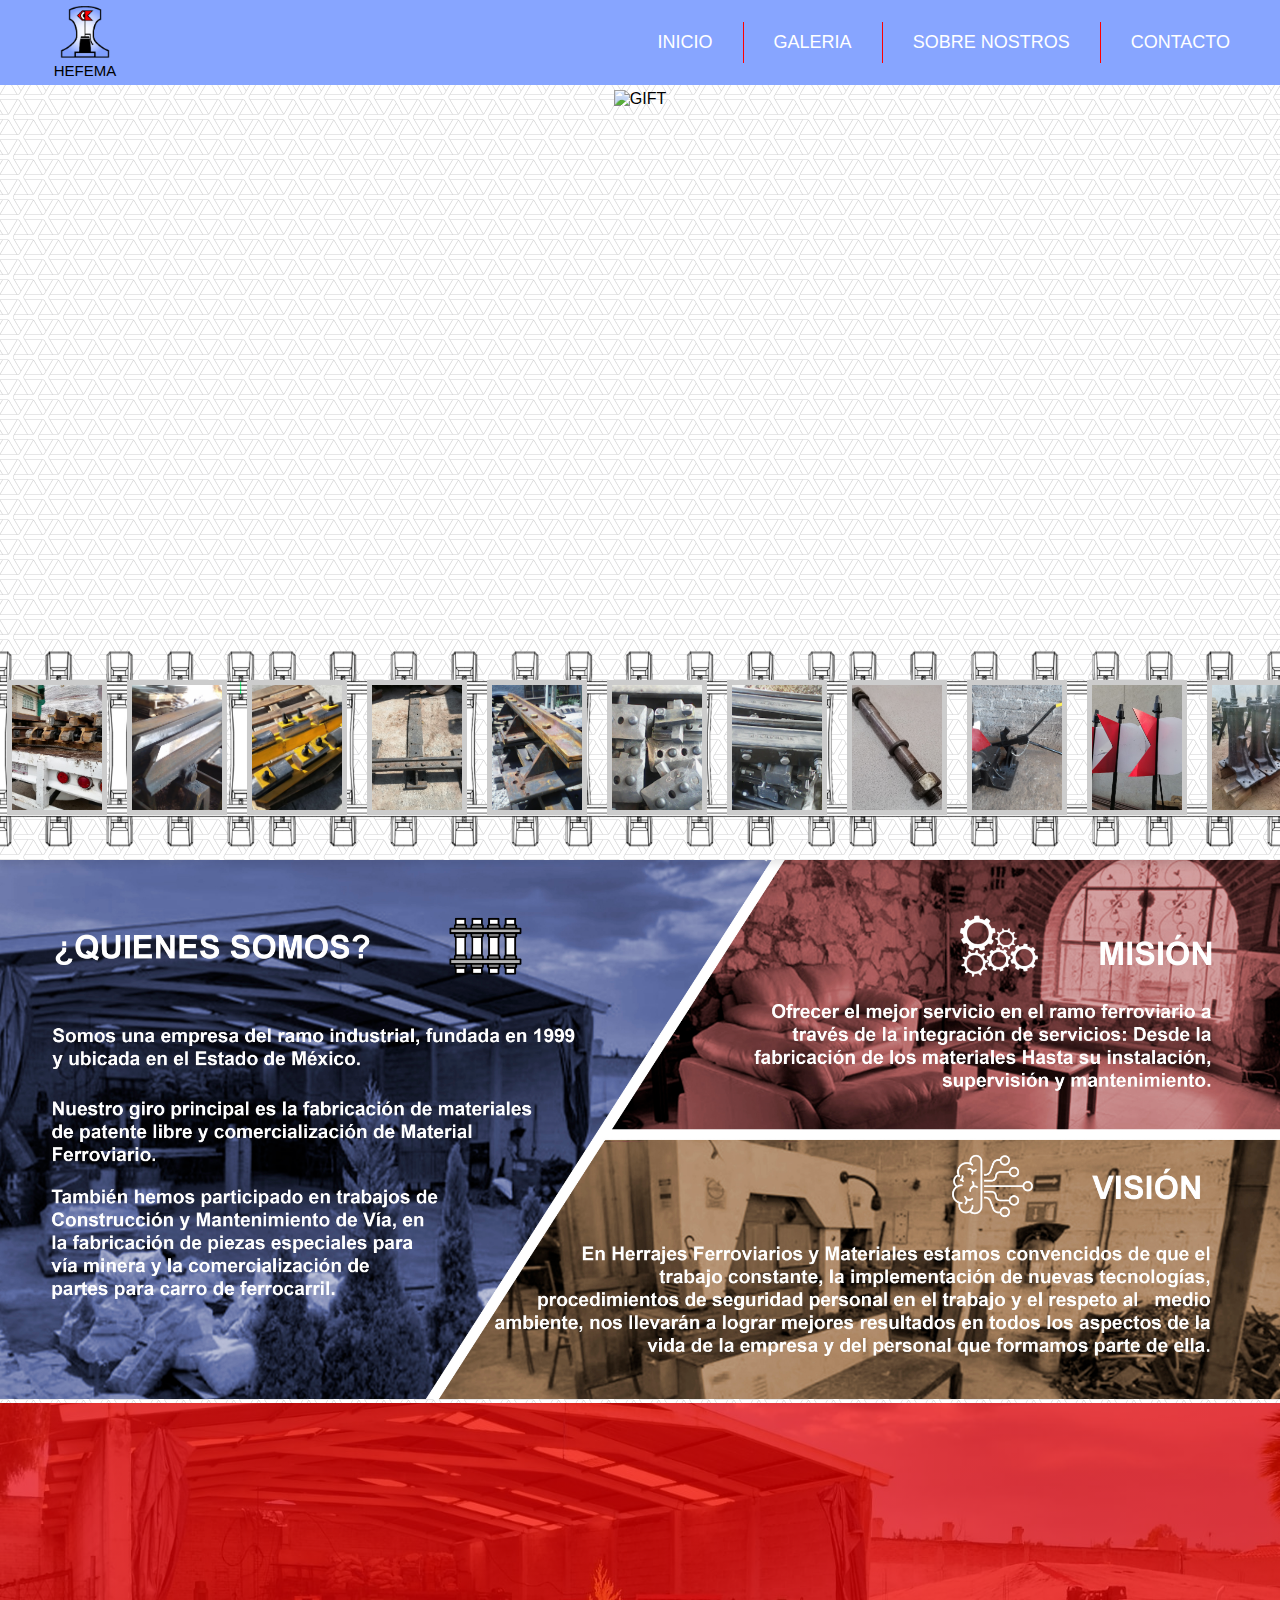
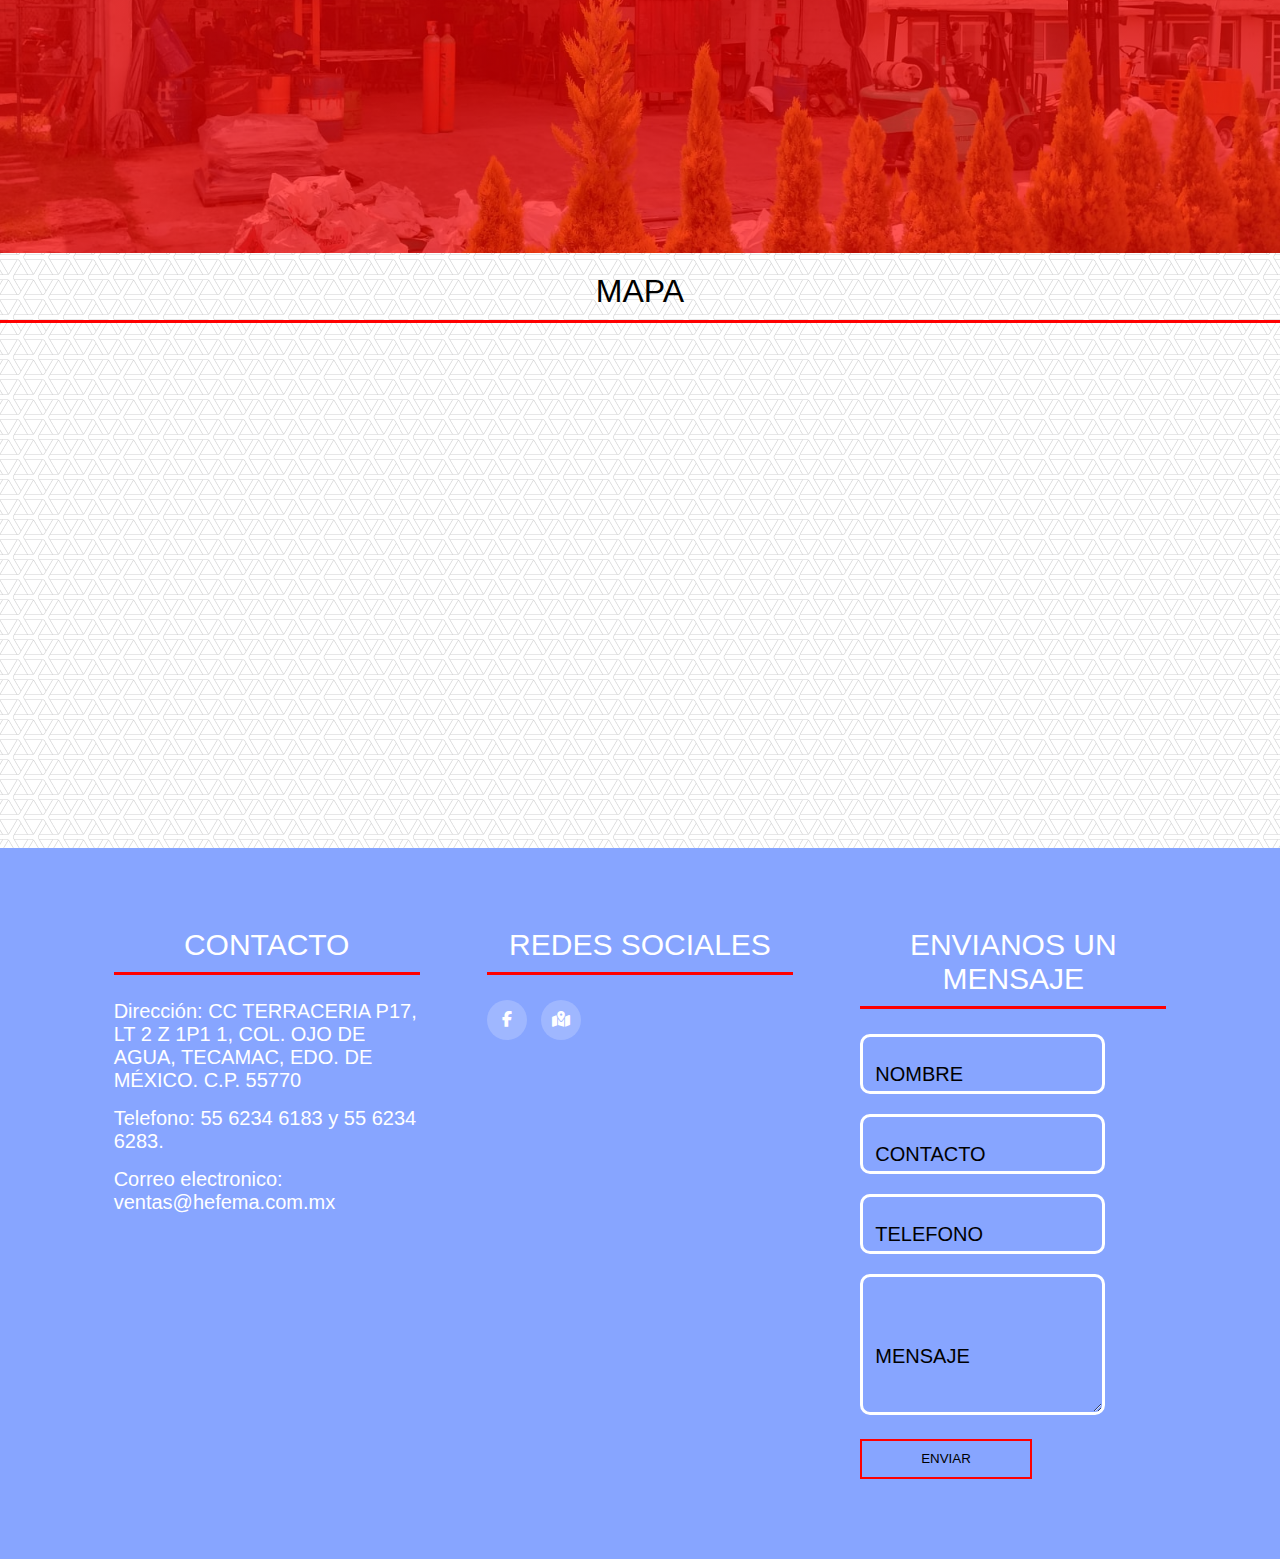
==== commit 2e2b53c5: "Update index.html" ====
--- a/index.html
+++ b/index.html
@@ -32,7 +32,7 @@
             </ul>
         </nav>
     </header>
-    <script src="js/barra.js"></script>
+    <script src="barra.js"></script>
     
   
     <div class="gift-container">
@@ -123,7 +123,7 @@
         </div>
         
 
-   <script src="texto.js"> </script>
+   <script src="js/texto.js"> </script>
 <!--Fin slider-->
 
 <!--Inicio Cartas-->
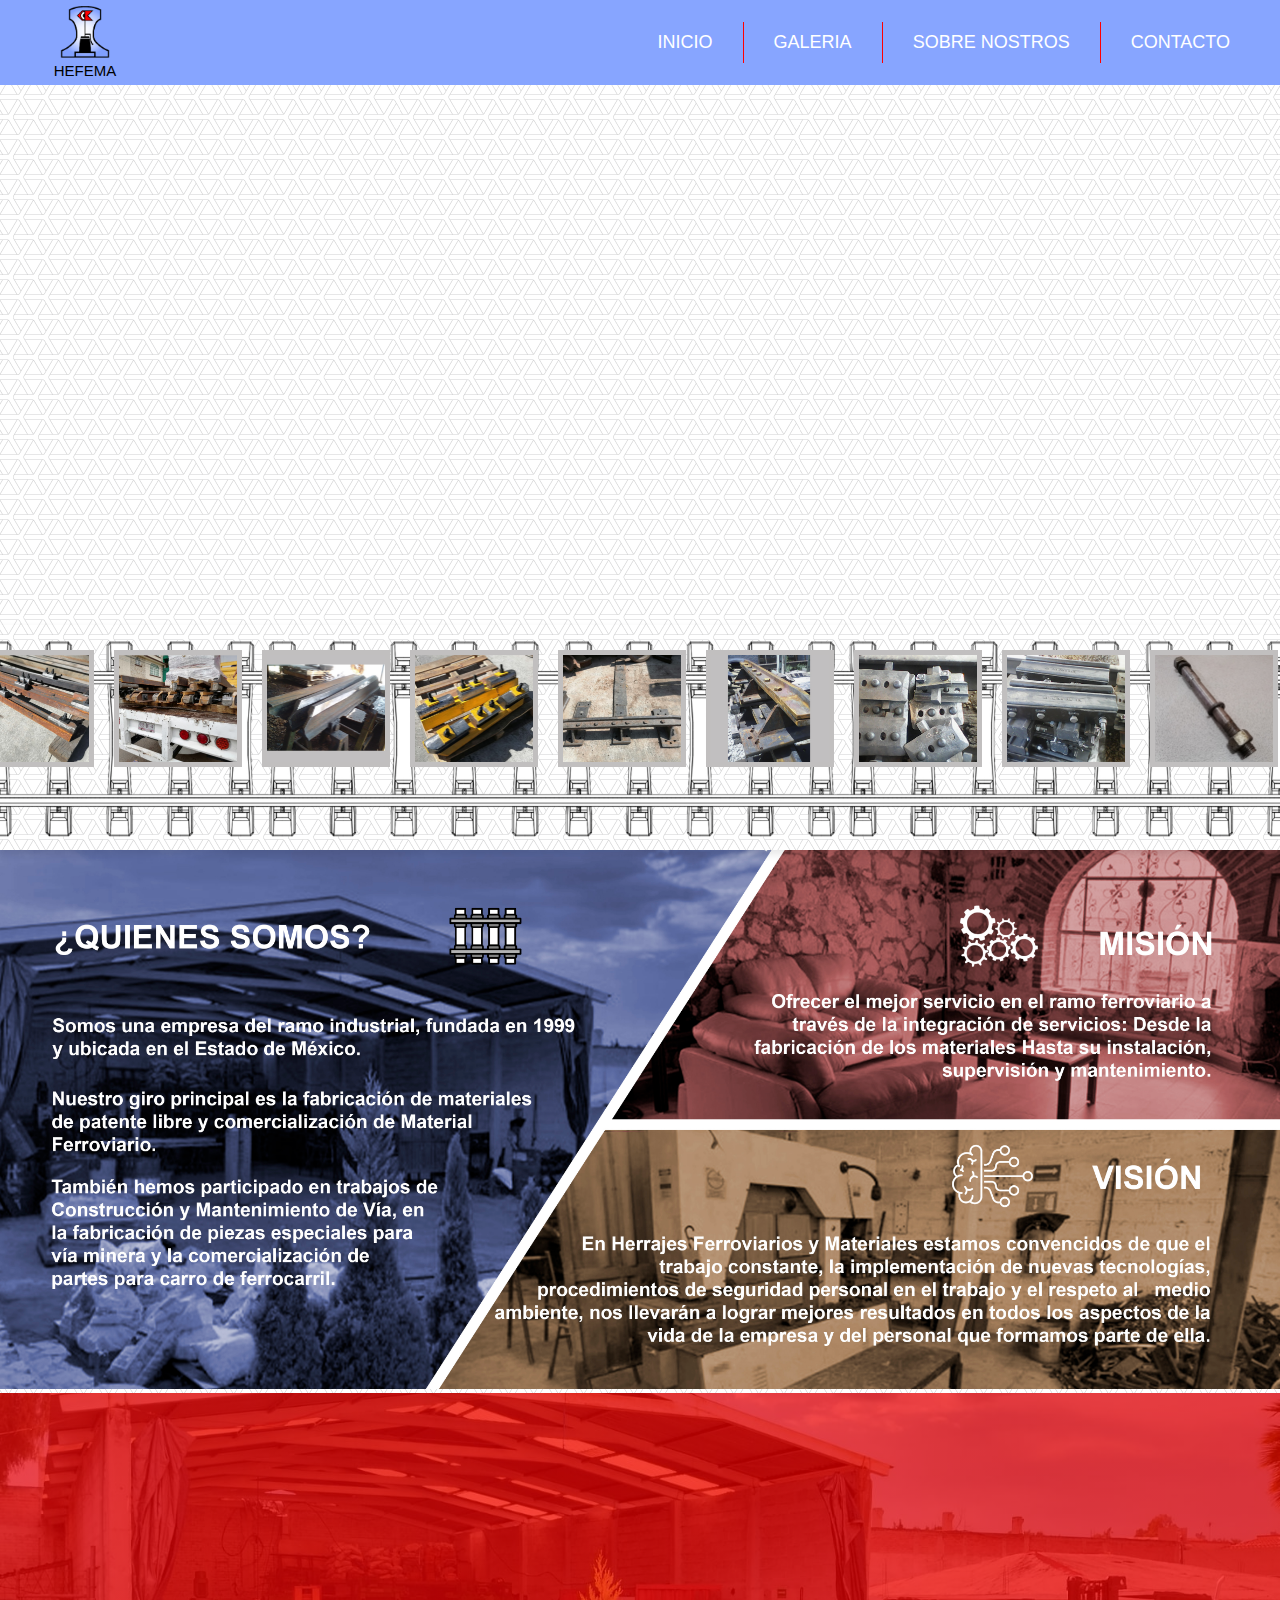
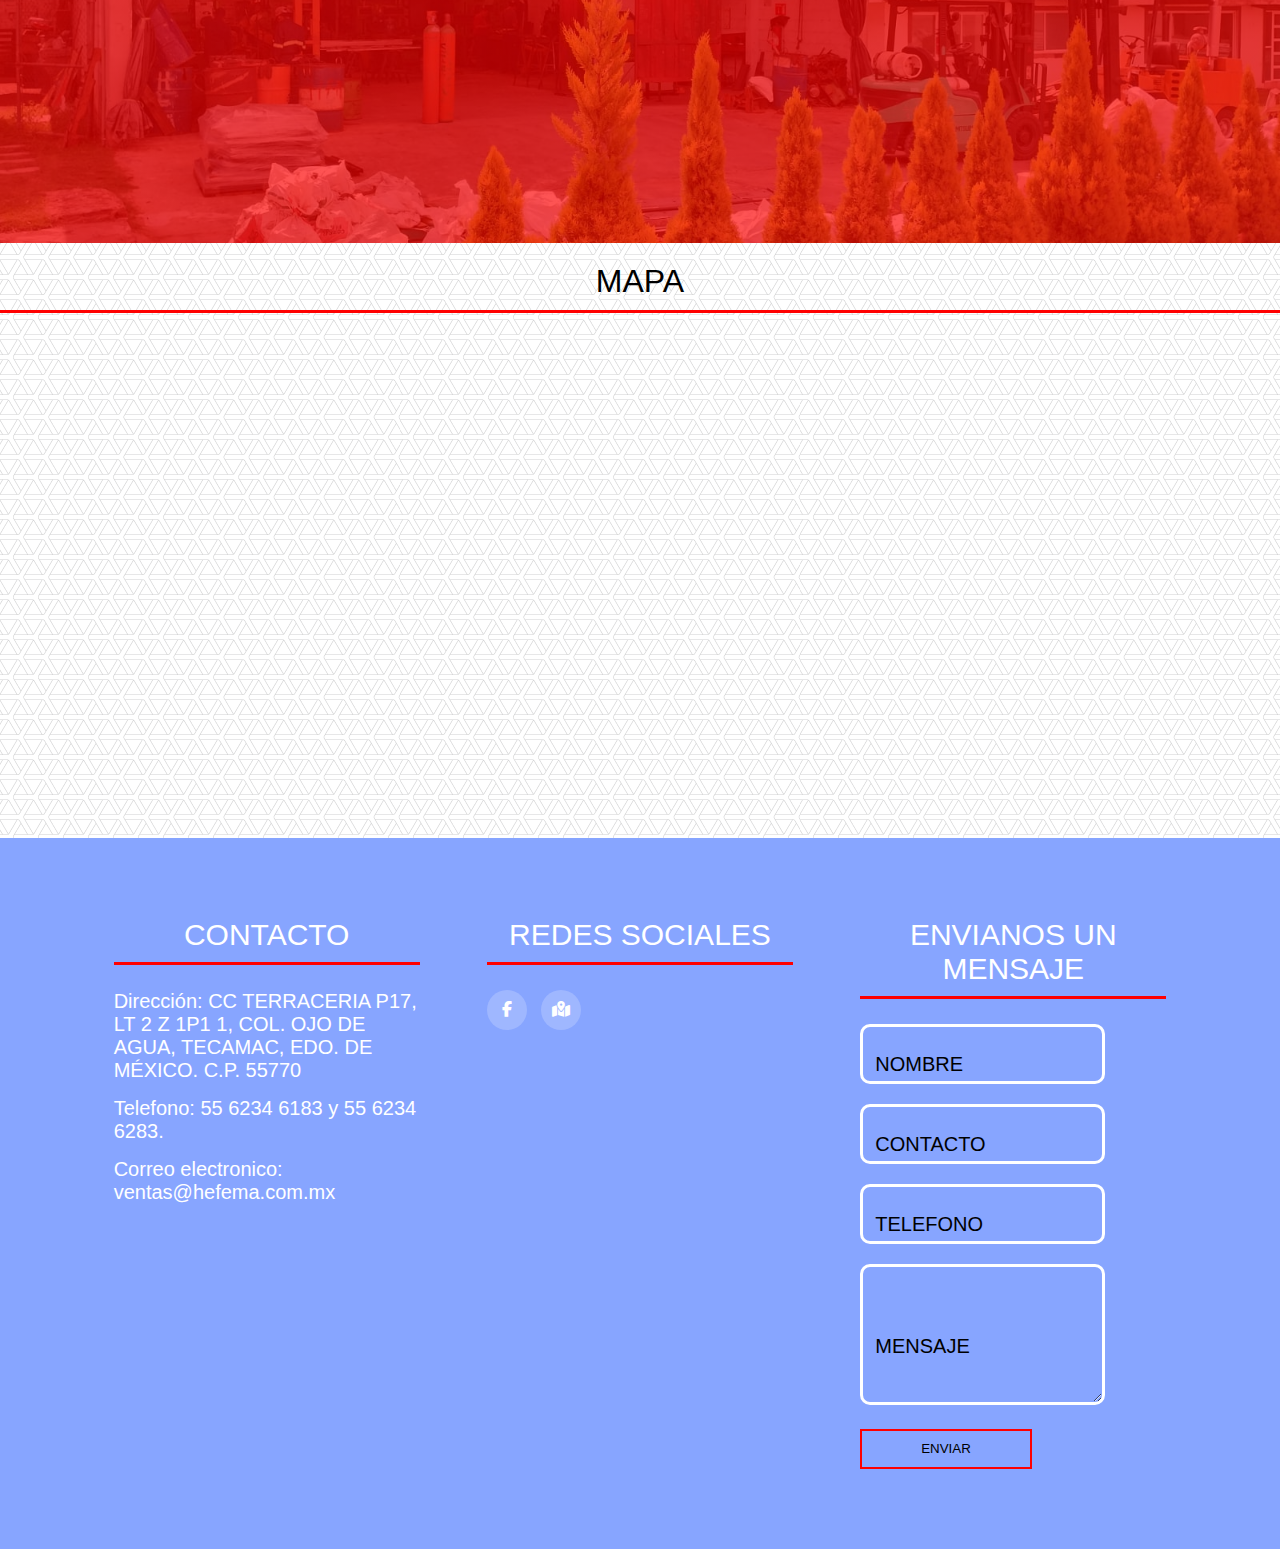
==== commit 04459364: "Update index.html" ====
--- a/index.html
+++ b/index.html
@@ -36,8 +36,10 @@
     
   
     <div class="gift-container">
-        <img id="inicio" src="imagenes/HERRAJES FERROVIARIOS - BIENVENIDA2.gif" alt="GIFT" class="gift">
-    </div>
+        <img id="inicio" alt="GIFT" class="gift">
+    </div>
+
+    <script src="js/gift.js"></script>
     
 
         <!--Slider-->
--- a/css/style.css
+++ b/css/style.css
@@ -120,20 +120,33 @@
 }
 
 .gift-container {
-    margin-top: 90px;
-    margin-bottom: 5px;
+    margin-top: 85px;
     height: 60vh;
     width: 100vw;
     overflow: hidden; /* Para ocultar cualquier desbordamiento */
-    text-align: center;
+
 }
 .gift {
-    
-    width: 60%;
+    width: 100%;
     height: 100%;
     object-fit: contain;
-}
-
+    display: none;
+}
+@media (max-width: 1024px){
+    .gift-container{
+        margin-top: 90px;
+        height: 60vh;
+    }
+    .gift{
+        width: 100%;
+        height: 100%;
+    }
+    .slider-container{
+        margin-top: 0;
+        margin-bottom: 0;
+    }
+
+}
 @media (max-width: 768px) {
     .gift-container {
         margin-top: 50px; /* Reduce el margen superior para acercar el gift al slider en móviles */
@@ -149,51 +162,36 @@
     }
   
 }
-@media (max-width: 1024px) {
-    .gift-container {
-        margin-top: 90px; /* Reduce el margen superior para acercar el gift al slider en móviles */
-        height: 40vh; /* Ajusta la altura para móviles */
-    }
-    .slider-container {
-    margin-top: 0;
-    margin-bottom: 0;
-    }
-    .gift{
-        width: 100%;
-        height: 100%;
-    }
-  
-}
+
 @media (max-width: 480px) {
     .gift-container {
         margin-top: 75px; /* Reduce aún más el margen superior en pantallas más pequeñas */
-        height: 35vh; /* Ajusta la altura para pantallas más pequeñas */
+        height: 30vh; /* Ajusta la altura para pantallas más pequeñas */
     
-    }
-    .slider-container {
-        margin-top: 20px; /* Asegura que no haya margen superior en pantallas más pequeñas */
-        margin-bottom: 20px; /* Asegura que no haya margen inferior en pantallas más pequeñas */
-        
-    }
-    .gift{
-        width: 100%;
-        height: 100%;
-    }
-}
-@media (max-width: 300px) {
-    .gift-container {
-        margin-top: 60px; /* Reduce aún más el margen superior en pantallas más pequeñas */
-        height: 40vh; /* Ajusta la altura para pantallas más pequeñas */
-        min-width: 100%;
     }
     .slider-container {
         margin-top: 0px; /* Asegura que no haya margen superior en pantallas más pequeñas */
         margin-bottom: 0px; /* Asegura que no haya margen inferior en pantallas más pequeñas */
+        
     }
     .gift{
         width: 100%;
         height: 100%;
-        
+    }
+}
+@media (max-width: 320px) {
+    .gift-container {
+        margin-top: 85px; /* Reduce aún más el margen superior en pantallas más pequeñas */
+        height: 25vh; /* Ajusta la altura para pantallas más pequeñas */
+    }
+    .slider-container {
+        margin-top: 0px; /* Asegura que no haya margen superior en pantallas más pequeñas */
+        margin-bottom: 0px; /* Asegura que no haya margen inferior en pantallas más pequeñas */
+    }
+    .gift{
+        width: 100%;
+        height: 100%;
+        object-fit: unset;
     }
 }
 /*CSS slider*/
@@ -207,7 +205,6 @@
     background-position: center;
     height: 25vh; /* Puedes ajustar esta altura según necesites */
     width: 100vw;
-
     box-shadow: 0 4px 8px rgba(0, 0, 0, 0.1);
 
 }
@@ -215,22 +212,24 @@
 .slider-images {
     display: flex;
     animation: slide 90s linear infinite;
-    margin: 35px auto;
+  
+    margin-top: 25px;
+    align-items: center;
 }
 
 .slider-images img {
-    width: 100px;
-    height: 15vh; /* Ajusta la altura según necesites */
-    margin: 10px;
-    object-fit: cover;
-    border: 5px solid #ccc;
+    width: 10vw;
+    height: 13vh; /* Ajusta la altura según necesites */
+    margin:0 10px;
+   object-fit: cover;
+    border: 5px solid #c1bfbf;
     transition: transform 0.2s, border-color 0.2s;
     cursor: pointer;
 }
 
 .slider-images img:hover {
     transform: scale(1.05);
-    border-color: #999;
+    border-color: #c1bfbf;
 }
 
 @keyframes slide {
@@ -260,10 +259,9 @@
 .overlay img {
     width: 50%;
     height: 90%;
-    object-fit: cover;
-    border: 10px solid white; /* Agrega el marco blanco */
+    object-fit: inherit;
     box-shadow: 0 4px 8px rgba(0, 0, 0, 0.3); /* Agrega una sombra al marco */
-    border-radius: 10px; /* Opcional: agrega bordes redondeados */
+    border: 3px solid #c1bfbf;
 }
 
 .overlay-text {
@@ -276,13 +274,14 @@
     .slider-container {
         height: 25vh;
         background-size: cover;
+        margin-bottom: 5px;
     }
     .slider-images img {
-        width: 20%;
+        width: 10%;
         height: 13vh;
     }
     .slider-images{
-        margin: 40px;
+        margin-top: 30px;
         animation: slide 120s linear infinite;
     }
     
@@ -292,8 +291,16 @@
             transform: translateX(0);
         }
         100% {
-            transform: translateX(-1250%);
-        }
+            transform: translateX(-900%);
+        }
+    }
+    .overlay img {
+        width: 70%;
+        height: 75%;
+        object-fit: cover;
+        border: 10px solid #c1bfbf; /* Agrega el marco blanco */
+        box-shadow: 0 4px 8px rgba(0, 0, 0, 0.3); /* Agrega una sombra al marco */
+        border-radius: 10px; /* Opcional: agrega bordes redondeados */
     }
 
 }
@@ -301,10 +308,11 @@
 @media screen and (max-width: 768px) {
     .slider-container {
         height: 30vh;
-        background-size: cover;
+        background-size: 340%;
+        margin-bottom: 5px;
     }
     .slider-images img {
-        width: 25%;
+        width: 15%;
         height: 15vh;
     }
     .slider-images{
@@ -320,22 +328,30 @@
             transform: translateX(-1750%);
         }
     }
+    .overlay img {
+        width: 80%;
+        height: 80%;
+        object-fit: inherit;
+        border: 10px solid #c1bfbf; /* Agrega el marco blanco */
+        box-shadow: 0 4px 8px rgba(0, 0, 0, 0.3); /* Agrega una sombra al marco */
+        border-radius: 10px; /* Opcional: agrega bordes redondeados */
+    }
 }
 
 @media screen and (max-width: 480px) {
     .slider-container {
         height: 35vh;
-        background-size: cover;
+        background-size: 630%;
     }
     .slider-images img {
-        width: 40%;
-        height: 19vh;
+        width: 30%;
+        height: 20vh;
         object-fit: cover;
     }
 
     .slider-images{
         animation: slide 140s linear infinite;
-
+        margin-top: 60px;
     }
 
     @keyframes slide {
@@ -343,8 +359,16 @@
             transform: translateX(0);
         }
         100% {
-            transform: translateX(-2800%);
-        }
+            transform: translateX(-1800%);
+        }
+    }
+    .overlay img {
+        width: 100%;
+        height: 50%;
+        object-fit: inherit;
+        border: 10px solid #c1bfbf; /* Agrega el marco blanco */
+        box-shadow: 0 4px 8px rgba(0, 0, 0, 0.3); /* Agrega una sombra al marco */
+        border-radius: 10px; /* Opcional: agrega bordes redondeados */
     }
 }
 
@@ -354,7 +378,7 @@
         background-size: cover;
     }
     .slider-images img {
-        width: 60%;
+        width: 40%;
         height: 20vh;
     }
     .slider-images{
@@ -370,9 +394,15 @@
             transform: translateX(-4500%);
         }
     }
-}
-
-
+    .overlay img {
+        width: 100%;
+        height: 40%;
+        object-fit: cover;
+        border: 10px solid #c1bfbf; /* Agrega el marco blanco */
+        box-shadow: 0 4px 8px rgba(0, 0, 0, 0.3); /* Agrega una sombra al marco */
+        border-radius: 10px; /* Opcional: agrega bordes redondeados */
+    }
+}
 .conteiner-cartas {
     margin: auto;
     width: 100%;
@@ -627,3 +657,4 @@
         width: 100%; /* Ajustar botón a 100% en pantallas pequeñas */
     }
 }
+
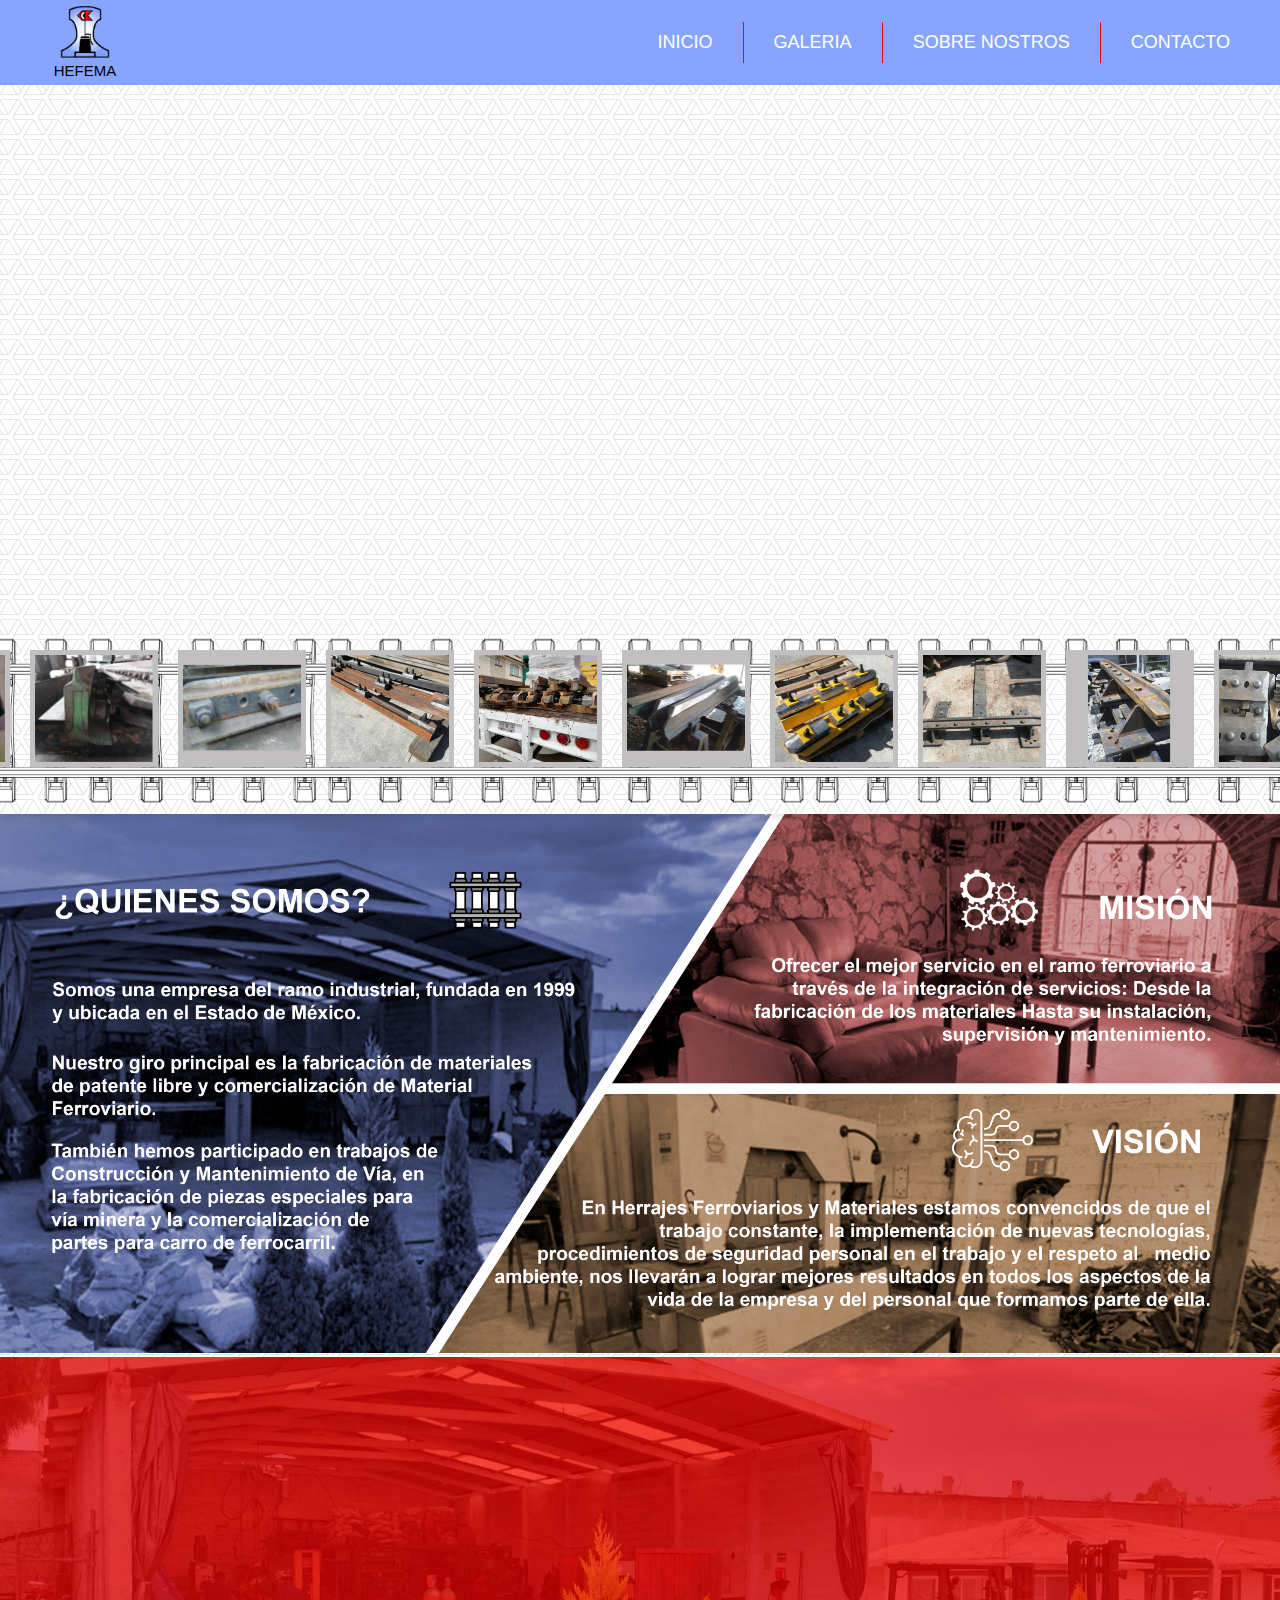
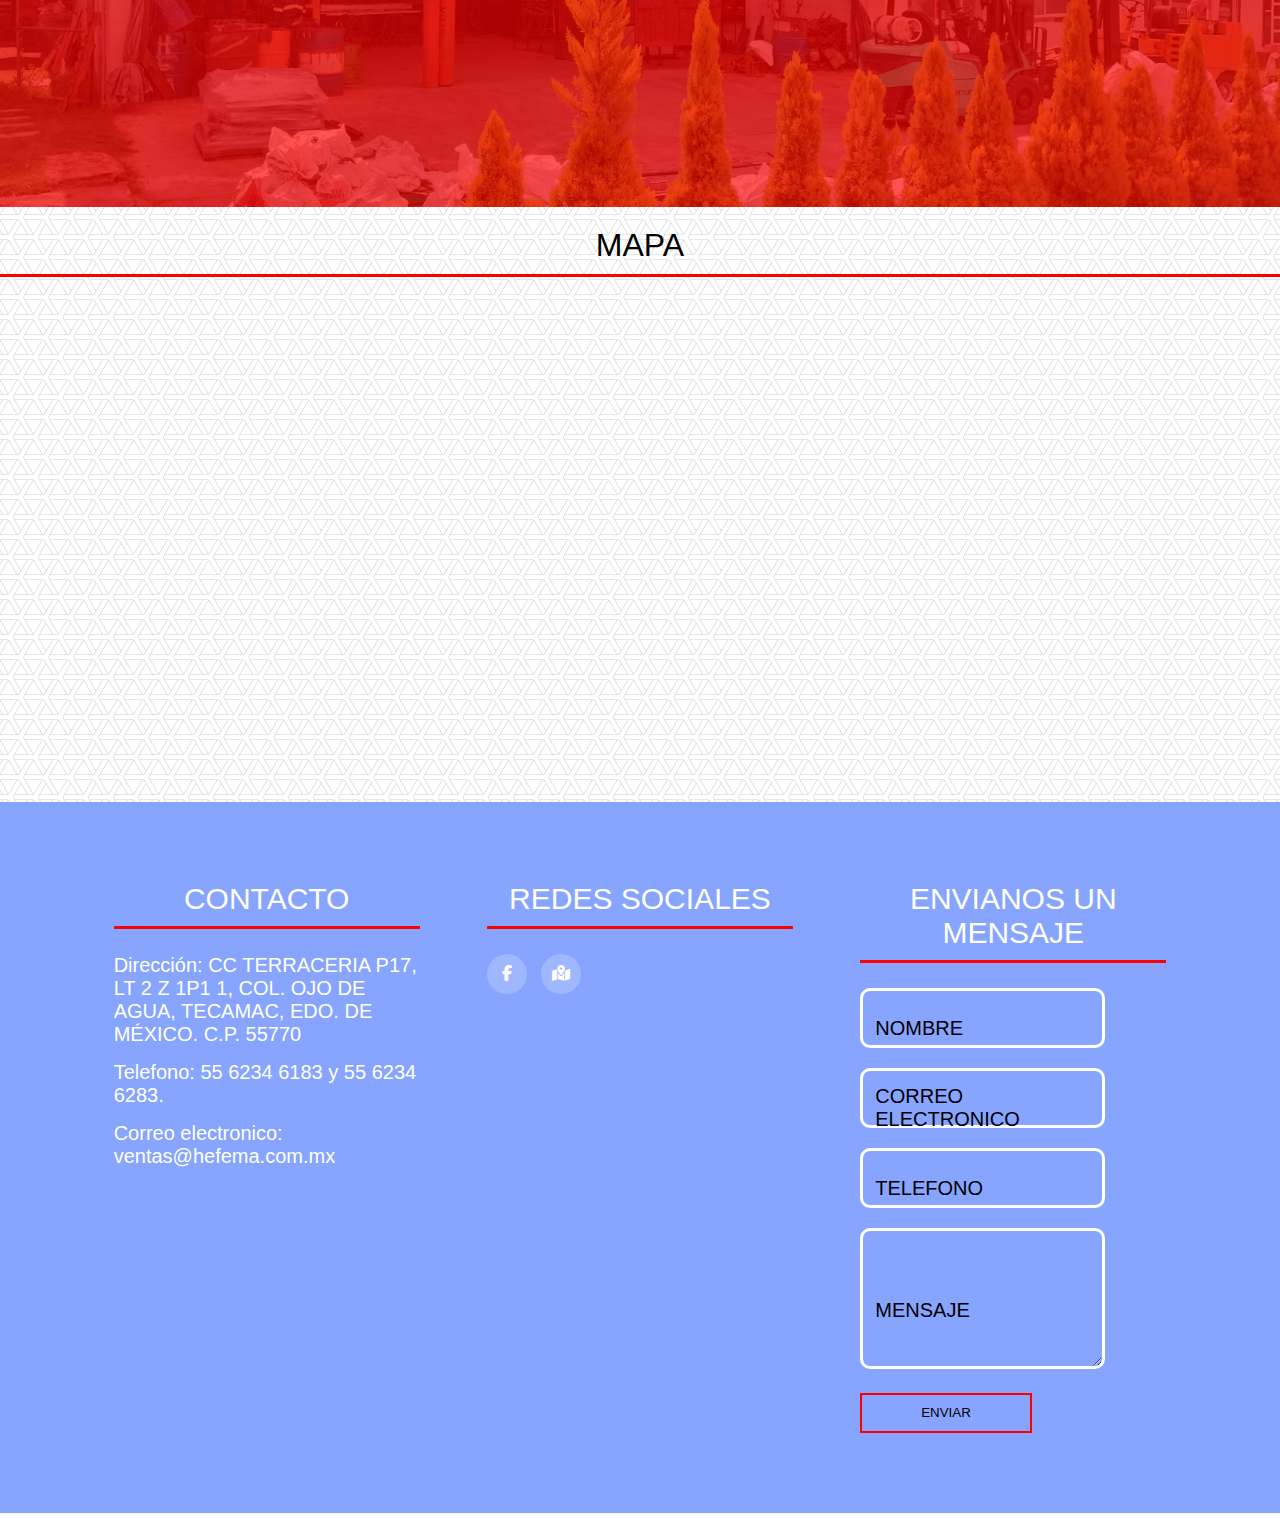
==== commit e3e54d30: "Update index.html" ====
--- a/index.html
+++ b/index.html
@@ -34,88 +34,87 @@
     </header>
     <script src="barra.js"></script>
     
-  
-    <div class="gift-container">
-        <img id="inicio" alt="GIFT" class="gift">
-    </div>
-
-    <script src="js/gift.js"></script>
+  <div class="gift-container">
+        <img id="inicio" alt="GIFT" src="imagenes/HERRAJES FERROVIARIOS - BIENVENIDA 6.gif" class="gift" loading="lazy">
+    </div>
+   
     
 
         <!--Slider-->
       
           <div class="slider-container">
             <div class="slider-images">
-                <img src="imagenes/galeria1.jpg" alt="SAPO AUTOREULADOR No.8 de 115 LB/YD" data-text="SAPO AUTOREULADOR No.8 de 115 LB/YD">
-                <img src="imagenes/galeria2.png" alt="SAPO TIPO INDUSTRIAL No.8 DE 115 LB/YD" data-text="SAPO TIPO INDUSTRIAL No.8 DE 115 LB/YD">
-                <img src="imagenes/galeria3.jpg" alt="SAPO CON ISERTO AM No.8 DE 115 LB/YD" data-text="SAPO CON INSERTO AM NO.8 DE 115 LB/YD">
-                <img src="imagenes/galeria4.jpg" alt="AGUJAS DE 16'6'' x 115 LB CON INSERTO AM" data-text="">
-                <img src="imagenes/galeria5.jpg" alt="OREJAS PARA AGUJA" data-text="">
-                <img src="imagenes/galeria6.png" alt="PUNTA DE AGUJA TIPO SAMSON CON RIEL DE APOYO" data-text="">
-                <img src="imagenes/galeria7.jpg" alt="CONTRARIELES DE 13' x 115 LB SIN EMPAQUES NI TORNILLOS" data-text="">
-                <img src="imagenes/galeria9.jpg" alt="CONTRARIELES DE 13' x 115 LB COMPLETOS ARMADOS" data-text="">
-                <img src="imagenes/galeria10.jpg" alt="CONTRARIELES DE 13' x 115 LB ARAMADO" data-text="">
-                <img src="imagenes/galeria11.jpg" alt="GUARDAS AGUJAS EN PROCESO" data-text="">
-                <img src="imagenes/galeria12.jpg" alt="GUARDA AGUJAS DE 1.00 M ARMADOS" data-text="">
-                <img src="imagenes/galeria13.jpg" alt="PROTECTOR DE AGUJAS TIPO CONTRARIEL" data-text="">
-                <img src="imagenes/galeria14.jpg" alt="PROTECTOR DE AGUJAS TIPO CONTRARIEL" data-text="">
-                <img src="imagenes/galeria15.jpg" alt="PROTECTOR DE PUNTA DE AGUJAS TIPO PASTILLA" data-text="">
-                <img src="imagenes/galeria16.jpg" alt="BLOCK TALON DE AGUJA DE 115 LB" data-text="">
-                <img src="imagenes/galeria17.jpg" alt="PERNO DE HOMBRO PARA BLOCK TALÓN DE AGUJA" data-text="">
-                <img src="imagenes/galeria18.jpg" alt="ARBOL DE CAMBIO BAJO 22E" data-text="">
-                <img src="imagenes/galeria19.jpg" alt="BANDERAS PARA ÁRBOL DE CAMBIO ALTO" data-text="">
-                <img src="imagenes/galeria20.jpg" alt="CUERPO DE ARBOL DE CAMBIO 56-B SEMIAUTOMATICO" data-text="">
-                <img src="imagenes/galeria21.jpg" alt="CUERPO DEL ÁRBOL DE CAMBIO ESQUELÉTICO 112-D" data-text="">
-                <img src="imagenes/galeria22.jpg" alt="ÁRBOL DE CAMBIO TIPO P PARA PAVIMENTO" data-text="">
-                <img src="imagenes/galeria23.jpg" alt="HORQUILLA Y PERNO DE OJO PARA ÁRBOL DE CAMBIO" data-text="">
-                <img src="imagenes/galeria24.jpg" alt="PLACAS CORREDERAS Y GEMELAS PARA HERRAJES DE CAMBIO" data-text="">
-                <img src="imagenes/galeria25.jpg" alt="PLACAS PARA CONTRARIEL" data-text="">
-                <img src="imagenes/galeria26.jpg" alt="PLACA ESCANTILLÓN 1-G" data-text="">
-                <img src="imagenes/galeria27.jpg" alt="VARILLAS DE CONEXIÓN NO.1 Y 2 DE 1/4''" data-text="">
-                <img src="imagenes/galeria28.jpg" alt="SILLETAS RÍGIDAS DE 115 LB" data-text="">
-                <img src="imagenes/galeria29.jpg" alt="DESCARRILADOR REVERSIBLE TIPO MAROMA" data-text="">
-                <img src="imagenes/galeria30.jpg" alt="PLACA U PARA AGUJA DESCARRILADORA" data-text="">
-                <img src="imagenes/galeria31.jpg" alt="TOPE DE FIN DE VÍA BUMPING POST" data-text="">
-                <img src="imagenes/galeria32.jpg" alt="TOPE DE FÍN DE VÍA DE MEDIA RUEDA" data-text="">
-                <img src="imagenes/galeria33.jpg" alt="TOPE PARA CARRO CLAMPING CHOCK" data-text="">
-                <img src="imagenes/galeria34.jpg" alt="PLANCHUELA DE CORDÓN DE 36'' x 115 LB RE" data-text="">
-                <img src="imagenes/galeria35.jpg" alt="PLANCHUELA DE COMPROMISO DE 115 A 85 LB" data-text="">
-                <img src="imagenes/galeria36.jpg" alt="PLANCHUELAS AISLADAS PARA RIEL DE 115 LB" data-text="">
-                <img src="imagenes/galeria37.jpg" alt="KIT DE INSTALACIÓN PARA PLANCHUELAS AISLADAS" data-text="">
-                <img src="imagenes/galeria38.jpg" alt="PLANCHUELAS DE JOROBA PARA RIEL DE 115 LB" data-text="">
-                <img src="imagenes/galeria39.jpg" alt="ABRAZADERA TEMPORAL PARA MANTENIMIENTO 115" data-text="">
-                <img src="imagenes/galeria40.jpg" alt="TORNILLOS DE VIA" data-text="">
-                <img src="imagenes/galeria41.jpg" alt="TIRAFONDO JAB 173mm" data-text="">
-                <img src="imagenes/galeria42.jpg" alt="PLANCHUELAS ESPECIALES PARA DIFERENTES MEDIDAS DE RIEL" data-text="">
-                <img src="imagenes/galeria43.jpg" alt="VARILLAS TENSORAS DE ESCANTILLON TIPO J DE 1 1/4" data-text="">
-                <img src="imagenes/galeria44.jpg" alt="CRUCERO DE VIA DE RIEL ARMADO DE 62° PARA RIEL DE 115 LB" data-text="">
-                <img src="imagenes/galeria45.jpg" alt="CRUCERO DE 25° CON INSERTOS DE ACERO MANGANESO" data-text="">
-                <img src="imagenes/galeria46.jpg" alt="RIELES FERROVIARIOS DE 115 LB/yD SECCION RE" data-text="">
-                <img src="imagenes/galeria47.jpg" alt="CLAVO DE VIA DE 5/8 x 6" data-text="">
-                <img src="imagenes/galeria48.jpg" alt="PERNO SL GALVANIZADO PARA FIJACIONES EN DURMIENTE DE CONCRETO" data-text="">
-                <img src="imagenes/galeria49.jpg" alt="GRAPA NO.7 PARA FIJACIONES RNY" data-text="">
-                <img src="imagenes/galeria50.jpg" alt="CLIP ELÁSTICO 'e' PARA FIJACION TIPO PANDROL" data-text="">
-                <img src="imagenes/galeria51.jpg" alt="PLACA ROLADA PARA DURMIENTE DE MADERA CON FIJACIÓN ELÁSTICA TIPO PANDROL" data-text="">
-                <img src="imagenes/galeria52.jpg" alt="CLIP NO.62 ATORNILLABLE PARA RIEL DE 115 LB" data-text="">
-                <img src="imagenes/galeria53.jpg" alt="TOPE DE PLÁSTICO (TACÓN) PARA FIJACIÓN ES" data-text="">
-                <img src="imagenes/galeria54.jpg" alt="TOPE PLÁSTICO (TACÓN) PARA FIJACIÓN GN" data-text="">
-                <img src="imagenes/galeria55.jpg" alt="TAQUETE PARA CONCRETO TIPO ARPON DE 3/4x7" data-text="">
-                <img src="imagenes/galeria56.jpg" alt="ANCLA TIPO WOODING PARA EL RIEL DE 115 LB" data-text="">
-                <img src="imagenes/galeria57.jpg" alt="ANCLA TIPO 'J' PARA RIEL DE 115 LB" data-text="">
-                <img src="imagenes/galeria58.jpg" alt="PLACA DE ASIENTO DE 14'' PARA EL RIEL DE 115 LB" data-text="">
-                <img src="imagenes/galeria59.jpg" alt="ARMÓN DE VÍA" data-text="">
-                <img src="imagenes/galeria60.jpg" alt="DURMIENTE DE CONCRETO I-84" data-text="">
-                <img src="imagenes/galeria61.jpg" alt="BIELDO DE 10 DIENTES PARA BALASTO" data-text="">
-                <img src="imagenes/galeria62.jpg" alt="IZADORA DE RIEL (PERROS) DE CADENA" data-text="">
-                <img src="imagenes/galeria63.jpg" alt="ESCANTILLÓN DE VÍA" data-text="">
-                <img src="imagenes/galeria64.jpg" alt="TROLLEY PARA ARRASTRE DE RIELES" data-text="">
-                <img src="imagenes/galeria65.jpg" alt="CRUCERO A NIVEL DEL RIEL ARMADO 10°" data-text="">
-                <img src="imagenes/galeria66.jpg" alt="SEÑALIZACIÓN DE FIN DE VÍA" data-text="">
-                <img src="imagenes/galeria67.jpg" alt="CLAVO DE VÍA DE 5/8 x 6 " data-text="">
-                <img src="imagenes/galeria68.jpg" alt="PLANCHUELA DE COMPROMISO DE 100 A 115 LB/YD" data-text="">
-                <img src="imagenes/galeria69.jpg" alt="GRAPA RN Y REFUERZO PARA DURMIENTE I-84" data-text="">
-                <img src="imagenes/galeria70.jpg" alt="BARRAS DE CONEXIÓN ÁRBOL ALTO Y BAJO" data-text="">
-                <img src="imagenes/galeria71.jpg" alt="TALADRO HIDRÁULICO PARA RIEL" data-text="">
+               <img src="imagenes/galeria1.webp" alt="SAPO AUTOREULADOR No.8 de 115 LB/YD" data-text="">
+                <img src="imagenes/galeria2.webp" alt="SAPO TIPO INDUSTRIAL No.8 DE 115 LB/YD" data-text="">
+                <img src="imagenes/galeria3.webp" alt="SAPO CON ISERTO AM No.8 DE 115 LB/YD" data-text="">
+                <img src="imagenes/galeria4.webp" alt="AGUJAS DE 16'6'' x 115 LB CON INSERTO AM" data-text="">
+                <img src="imagenes/galeria5.webp" alt="OREJAS PARA AGUJA" data-text="">
+                <img src="imagenes/galeria6.webp" alt="PUNTA DE AGUJA TIPO SAMSON CON RIEL DE APOYO" data-text="">
+                <img src="imagenes/galeria7.webp" alt="CONTRARIELES DE 13' x 115 LB SIN EMPAQUES NI TORNILLOS" data-text="">
+                <img src="imagenes/galeria9.webp" alt="CONTRARIELES DE 13' x 115 LB COMPLETOS ARMADOS" data-text="">
+                <img src="imagenes/galeria10.webp" alt="CONTRARIELES DE 13' x 115 LB ARAMADO" data-text="">
+                <img src="imagenes/galeria11.webp" alt="GUARDAS AGUJAS EN PROCESO" data-text="">
+                <img src="imagenes/galeria12.webp" alt="GUARDA AGUJAS DE 1.00 M ARMADOS" data-text="">
+                <img src="imagenes/galeria13.webp" alt="PROTECTOR DE AGUJAS TIPO CONTRARIEL" data-text="">
+                <img src="imagenes/galeria14.webp" alt="PROTECTOR DE AGUJAS TIPO CONTRARIEL" data-text="">
+                <img src="imagenes/galeria15.webp" alt="PROTECTOR DE PUNTA DE AGUJAS TIPO PASTILLA" data-text="">
+                <img src="imagenes/galeria16.webp" alt="BLOCK TALON DE AGUJA DE 115 LB" data-text="">
+                <img src="imagenes/galeria17.webp" alt="PERNO DE HOMBRO PARA BLOCK TALÓN DE AGUJA" data-text="">
+                <img src="imagenes/galeria18.webp" alt="ARBOL DE CAMBIO BAJO 22E" data-text="">
+                <img src="imagenes/galeria19.webp" alt="BANDERAS PARA ÁRBOL DE CAMBIO ALTO" data-text="">
+                <img src="imagenes/galeria20.webp" alt="CUERPO DE ARBOL DE CAMBIO 56-B SEMIAUTOMATICO" data-text="">
+                <img src="imagenes/galeria21.webp" alt="CUERPO DEL ÁRBOL DE CAMBIO ESQUELÉTICO 112-D" data-text="">
+                <img src="imagenes/galeria22.webp" alt="ÁRBOL DE CAMBIO TIPO P PARA PAVIMENTO" data-text="">
+                <img src="imagenes/galeria23.webp" alt="HORQUILLA Y PERNO DE OJO PARA ÁRBOL DE CAMBIO" data-text="">
+                <img src="imagenes/galeria24.webp" alt="PLACAS CORREDERAS Y GEMELAS PARA HERRAJES DE CAMBIO" data-text="">
+                <img src="imagenes/galeria25.webp" alt="PLACAS PARA CONTRARIEL" data-text="">
+                <img src="imagenes/galeria26.webp" alt="PLACA ESCANTILLÓN 1-G" data-text="">
+                <img src="imagenes/galeria27.webp" alt="VARILLAS DE CONEXIÓN NO.1 Y 2 DE 1/4''" data-text="">
+                <img src="imagenes/galeria28.webp" alt="SILLETAS RÍGIDAS DE 115 LB" data-text="">
+                <img src="imagenes/galeria29.webp" alt="DESCARRILADOR REVERSIBLE TIPO MAROMA" data-text="">
+                <img src="imagenes/galeria30.webp" alt="PLACA U PARA AGUJA DESCARRILADORA" data-text="">
+                <img src="imagenes/galeria31.webp" alt="TOPE DE FIN DE VÍA BUMPING POST" data-text="">
+                <img src="imagenes/galeria32.webp" alt="TOPE DE FÍN DE VÍA DE MEDIA RUEDA" data-text="">
+                <img src="imagenes/galeria33.webp" alt="TOPE PARA CARRO CLAMPING CHOCK" data-text="">
+                <img src="imagenes/galeria34.webp" alt="PLANCHUELA DE CORDÓN DE 36'' x 115 LB RE" data-text="">
+                <img src="imagenes/galeria35.webp" alt="PLANCHUELA DE COMPROMISO DE 115 A 85 LB" data-text="">
+                <img src="imagenes/galeria36.webp" alt="PLANCHUELAS AISLADAS PARA RIEL DE 115 LB" data-text="">
+                <img src="imagenes/galeria37.webp" alt="KIT DE INSTALACIÓN PARA PLANCHUELAS AISLADAS" data-text="">
+                <img src="imagenes/galeria38.webp" alt="PLANCHUELAS DE JOROBA PARA RIEL DE 115 LB" data-text="">
+                <img src="imagenes/galeria39.webp" alt="ABRAZADERA TEMPORAL PARA MANTENIMIENTO 115" data-text="">
+                <img src="imagenes/galeria40.webp" alt="TORNILLOS DE VIA" data-text="">
+                <img src="imagenes/galeria41.webp" alt="TIRAFONDO JAB 173mm" data-text="">
+                <img src="imagenes/galeria42.webp" alt="PLANCHUELAS ESPECIALES PARA DIFERENTES MEDIDAS DE RIEL" data-text="">
+                <img src="imagenes/galeria43.webp" alt="VARILLAS TENSORAS DE ESCANTILLON TIPO J DE 1 1/4" data-text="">
+                <img src="imagenes/galeria44.webp" alt="CRUCERO DE VIA DE RIEL ARMADO DE 62° PARA RIEL DE 115 LB" data-text="">
+                <img src="imagenes/galeria45.webp" alt="CRUCERO DE 25° CON INSERTOS DE ACERO MANGANESO" data-text="">
+                <img src="imagenes/galeria46.webp" alt="RIELES FERROVIARIOS DE 115 LB/yD SECCION RE" data-text="">
+                <img src="imagenes/galeria47.webp" alt="CLAVO DE VIA DE 5/8 x 6" data-text="">
+                <img src="imagenes/galeria48.webp" alt="PERNO SL GALVANIZADO PARA FIJACIONES EN DURMIENTE DE CONCRETO" data-text="">
+                <img src="imagenes/galeria49.webp" alt="GRAPA NO.7 PARA FIJACIONES RNY" data-text="">
+                <img src="imagenes/galeria50.webp" alt="CLIP ELÁSTICO 'e' PARA FIJACION TIPO PANDROL" data-text="">
+                <img src="imagenes/galeria51.webp" alt="PLACA ROLADA PARA DURMIENTE DE MADERA CON FIJACIÓN ELÁSTICA TIPO PANDROL" data-text="">
+                <img src="imagenes/galeria52.webp" alt="CLIP NO.62 ATORNILLABLE PARA RIEL DE 115 LB" data-text="">
+                <img src="imagenes/galeria53.webp" alt="TOPE DE PLÁSTICO (TACÓN) PARA FIJACIÓN ES" data-text="">
+                <img src="imagenes/galeria54.webp" alt="TOPE PLÁSTICO (TACÓN) PARA FIJACIÓN GN" data-text="">
+                <img src="imagenes/galeria55.webp" alt="TAQUETE PARA CONCRETO TIPO ARPON DE 3/4x7" data-text="">
+                <img src="imagenes/galeria56.webp" alt="ANCLA TIPO WOODING PARA EL RIEL DE 115 LB" data-text="">
+                <img src="imagenes/galeria57.webp" alt="ANCLA TIPO 'J' PARA RIEL DE 115 LB" data-text="">
+                <img src="imagenes/galeria58.webp" alt="PLACA DE ASIENTO DE 14'' PARA EL RIEL DE 115 LB" data-text="">
+                <img src="imagenes/galeria59.webp" alt="ARMÓN DE VÍA" data-text="">
+                <img src="imagenes/galeria60.webp" alt="DURMIENTE DE CONCRETO I-84" data-text="">
+                <img src="imagenes/galeria61.webp" alt="BIELDO DE 10 DIENTES PARA BALASTO" data-text="">
+                <img src="imagenes/galeria62.webp" alt="IZADORA DE RIEL (PERROS) DE CADENA" data-text="">
+                <img src="imagenes/galeria63.webp" alt="ESCANTILLÓN DE VÍA" data-text="">
+                <img src="imagenes/galeria64.webp" alt="TROLLEY PARA ARRASTRE DE RIELES" data-text="">
+                <img src="imagenes/galeria65.webp" alt="CRUCERO A NIVEL DEL RIEL ARMADO 10°" data-text="">
+                <img src="imagenes/galeria66.webp" alt="SEÑALIZACIÓN DE FIN DE VÍA" data-text="">
+                <img src="imagenes/galeria67.webp" alt="CLAVO DE VÍA DE 5/8 x 6 " data-text="">
+                <img src="imagenes/galeria68.webp" alt="PLANCHUELA DE COMPROMISO DE 100 A 115 LB/YD" data-text="">
+                <img src="imagenes/galeria69.webp" alt="GRAPA RN Y REFUERZO PARA DURMIENTE I-84" data-text="">
+                <img src="imagenes/galeria70.webp" alt="BARRAS DE CONEXIÓN ÁRBOL ALTO Y BAJO" data-text="">
+                <img src="imagenes/galeria71.webp" alt="TALADRO HIDRÁULICO PARA RIEL" data-text="">
+
 
             </div>
         </div>
@@ -203,7 +202,7 @@
                             
                             <div class="form-content">
                                 <input type="text" name="Correo" id="email" required>
-                                <label for="email">CONTACTO</label>
+                                <label for="email">CORREO ELECTRONICO</label>
                                 
                             </div>
                             
--- a/css/style.css
+++ b/css/style.css
@@ -147,6 +147,7 @@
     }
 
 }
+
 @media (max-width: 768px) {
     .gift-container {
         margin-top: 50px; /* Reduce el margen superior para acercar el gift al slider en móviles */
@@ -163,11 +164,10 @@
   
 }
 
-@media (max-width: 480px) {
+@media (max-width: 480px){
     .gift-container {
         margin-top: 75px; /* Reduce aún más el margen superior en pantallas más pequeñas */
         height: 30vh; /* Ajusta la altura para pantallas más pequeñas */
-    
     }
     .slider-container {
         margin-top: 0px; /* Asegura que no haya margen superior en pantallas más pequeñas */
@@ -213,7 +213,7 @@
     display: flex;
     animation: slide 90s linear infinite;
   
-    margin-top: 25px;
+    margin-top: 55px;
     align-items: center;
 }
 
@@ -270,6 +270,18 @@
     text-align: center;
 }
 
+@media screen and (max-width: 1430px){
+    
+    .slider-container {
+        height: 21vh;
+        background-size: cover;
+
+    }
+  
+    .slider-images{
+        margin-top: 25px;
+    }
+}
 @media screen and (max-width: 1024px) {
     .slider-container {
         height: 25vh;
@@ -277,11 +289,11 @@
         margin-bottom: 5px;
     }
     .slider-images img {
-        width: 10%;
+        width: 20%;
         height: 13vh;
     }
     .slider-images{
-        margin-top: 30px;
+        margin-top: 50px;
         animation: slide 120s linear infinite;
     }
     
@@ -295,8 +307,8 @@
         }
     }
     .overlay img {
-        width: 70%;
-        height: 75%;
+        width: 80%;
+        height: 80%;
         object-fit: cover;
         border: 10px solid #c1bfbf; /* Agrega el marco blanco */
         box-shadow: 0 4px 8px rgba(0, 0, 0, 0.3); /* Agrega una sombra al marco */
@@ -308,15 +320,16 @@
 @media screen and (max-width: 768px) {
     .slider-container {
         height: 30vh;
-        background-size: 340%;
+        background-size: cover;
         margin-bottom: 5px;
     }
     .slider-images img {
-        width: 15%;
+        width: 30%;
         height: 15vh;
+        object-fit: cover;
     }
     .slider-images{
-        margin: 55px auto;
+        margin-top: 60px;
         animation: slide 130s linear infinite;
     }
 
@@ -344,7 +357,7 @@
         background-size: 630%;
     }
     .slider-images img {
-        width: 30%;
+        width: 50%;
         height: 20vh;
         object-fit: cover;
     }
@@ -378,11 +391,12 @@
         background-size: cover;
     }
     .slider-images img {
-        width: 40%;
+        width: 70%;
         height: 20vh;
+        object-fit: cover;
     }
     .slider-images{
-        margin: 75px auto;
+        margin-top: 80px;
         animation: slide 180s linear infinite;
     }
 
@@ -403,6 +417,12 @@
         border-radius: 10px; /* Opcional: agrega bordes redondeados */
     }
 }
+
+
+
+
+
+
 .conteiner-cartas {
     margin: auto;
     width: 100%;
@@ -657,4 +677,3 @@
         width: 100%; /* Ajustar botón a 100% en pantallas pequeñas */
     }
 }
-
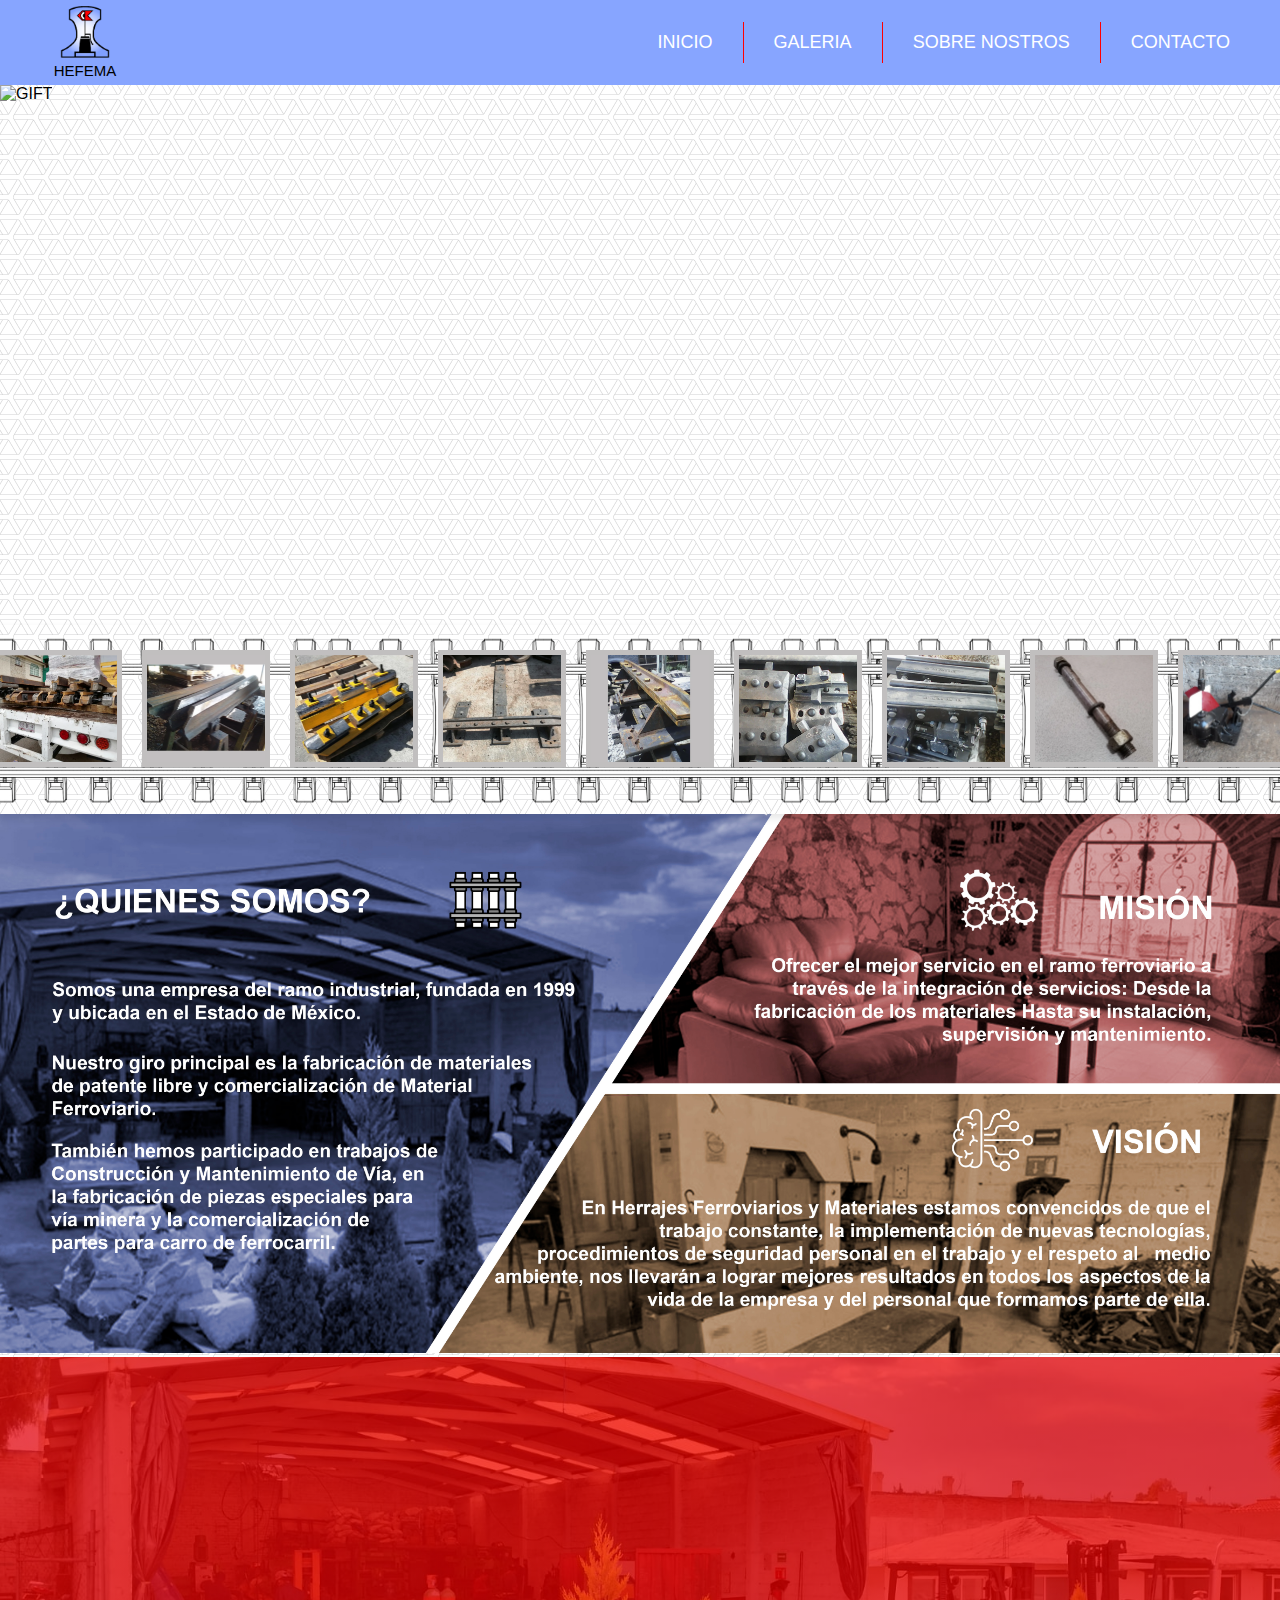
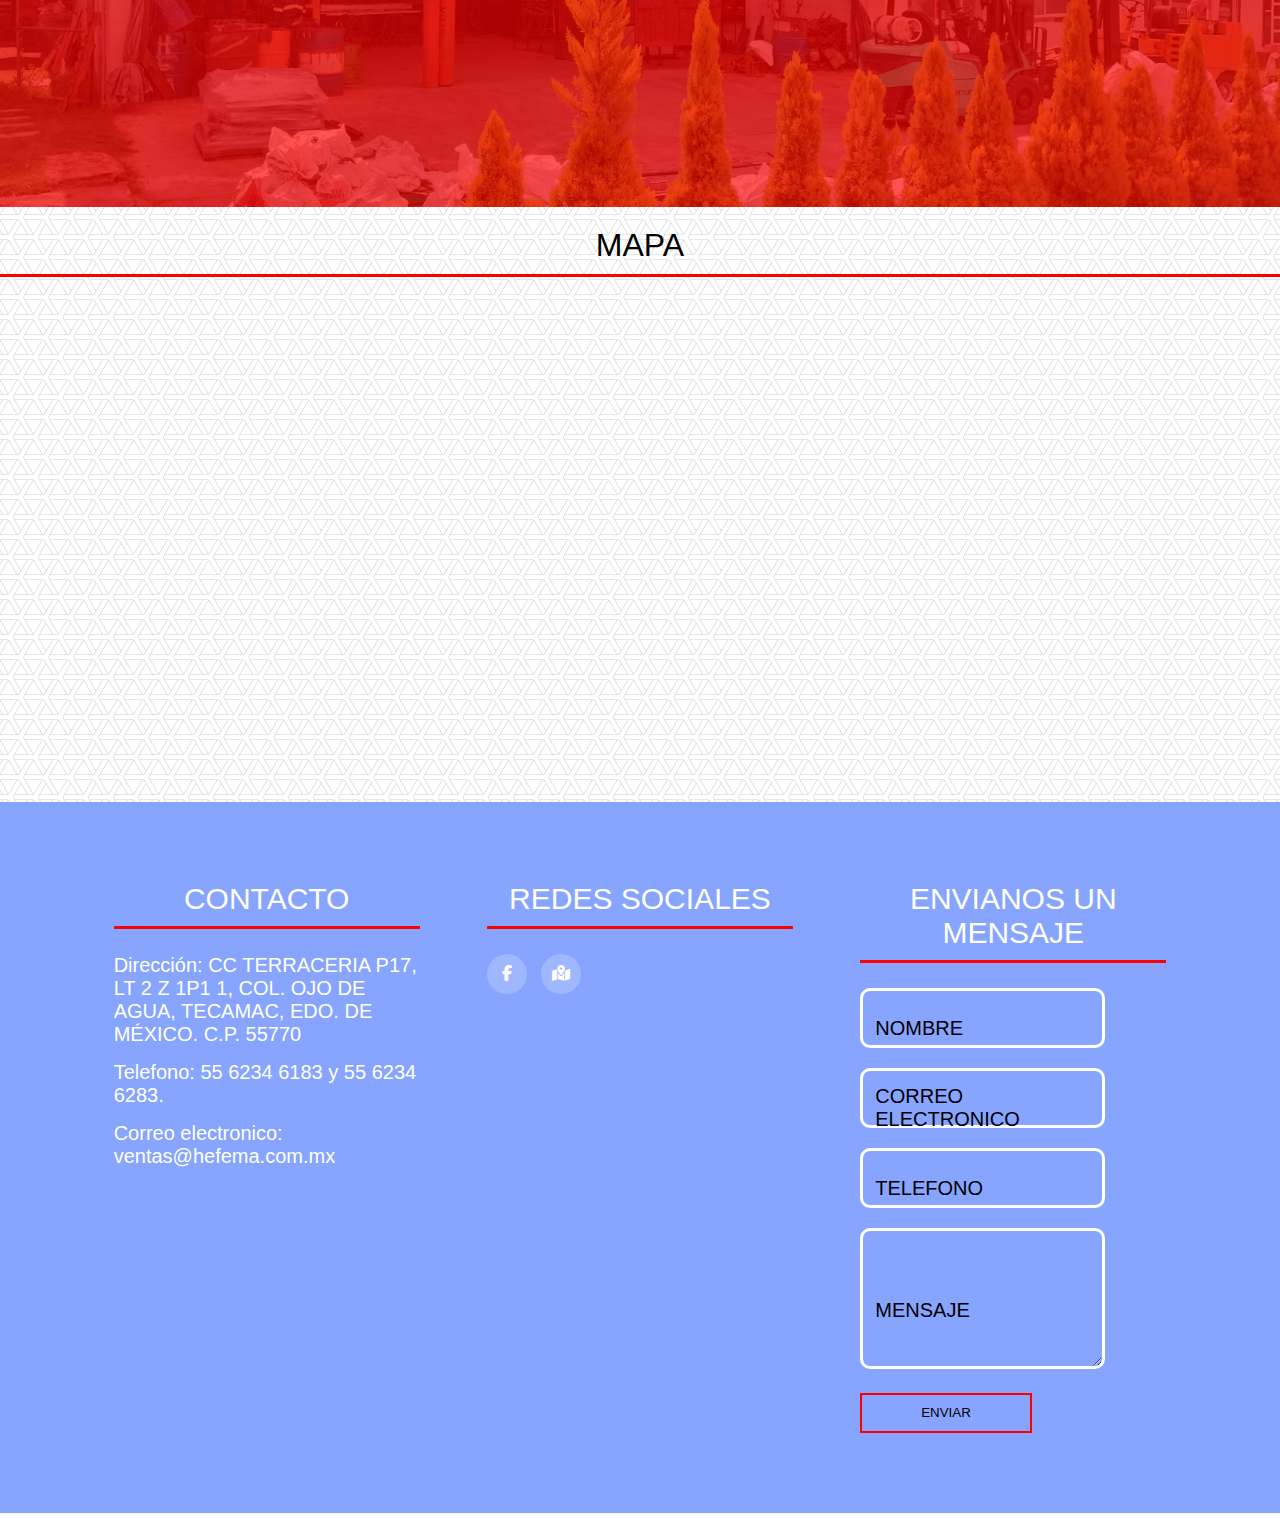
==== commit fc9a79a5: "Update index.html" ====
--- a/index.html
+++ b/index.html
@@ -35,7 +35,7 @@
     <script src="barra.js"></script>
     
   <div class="gift-container">
-        <img id="inicio" alt="GIFT" src="imagenes/HERRAJES FERROVIARIOS - BIENVENIDA 6.gif" class="gift" loading="lazy">
+        <img id="inicio" alt="GIFT" src="imagenes/HERRAJES FERROVIARIOS - BIENVENIDA 6.gif" class="gift" >
     </div>
    
     
--- a/css/style.css
+++ b/css/style.css
@@ -130,7 +130,7 @@
     width: 100%;
     height: 100%;
     object-fit: contain;
-    display: none;
+
 }
 @media (max-width: 1024px){
     .gift-container{
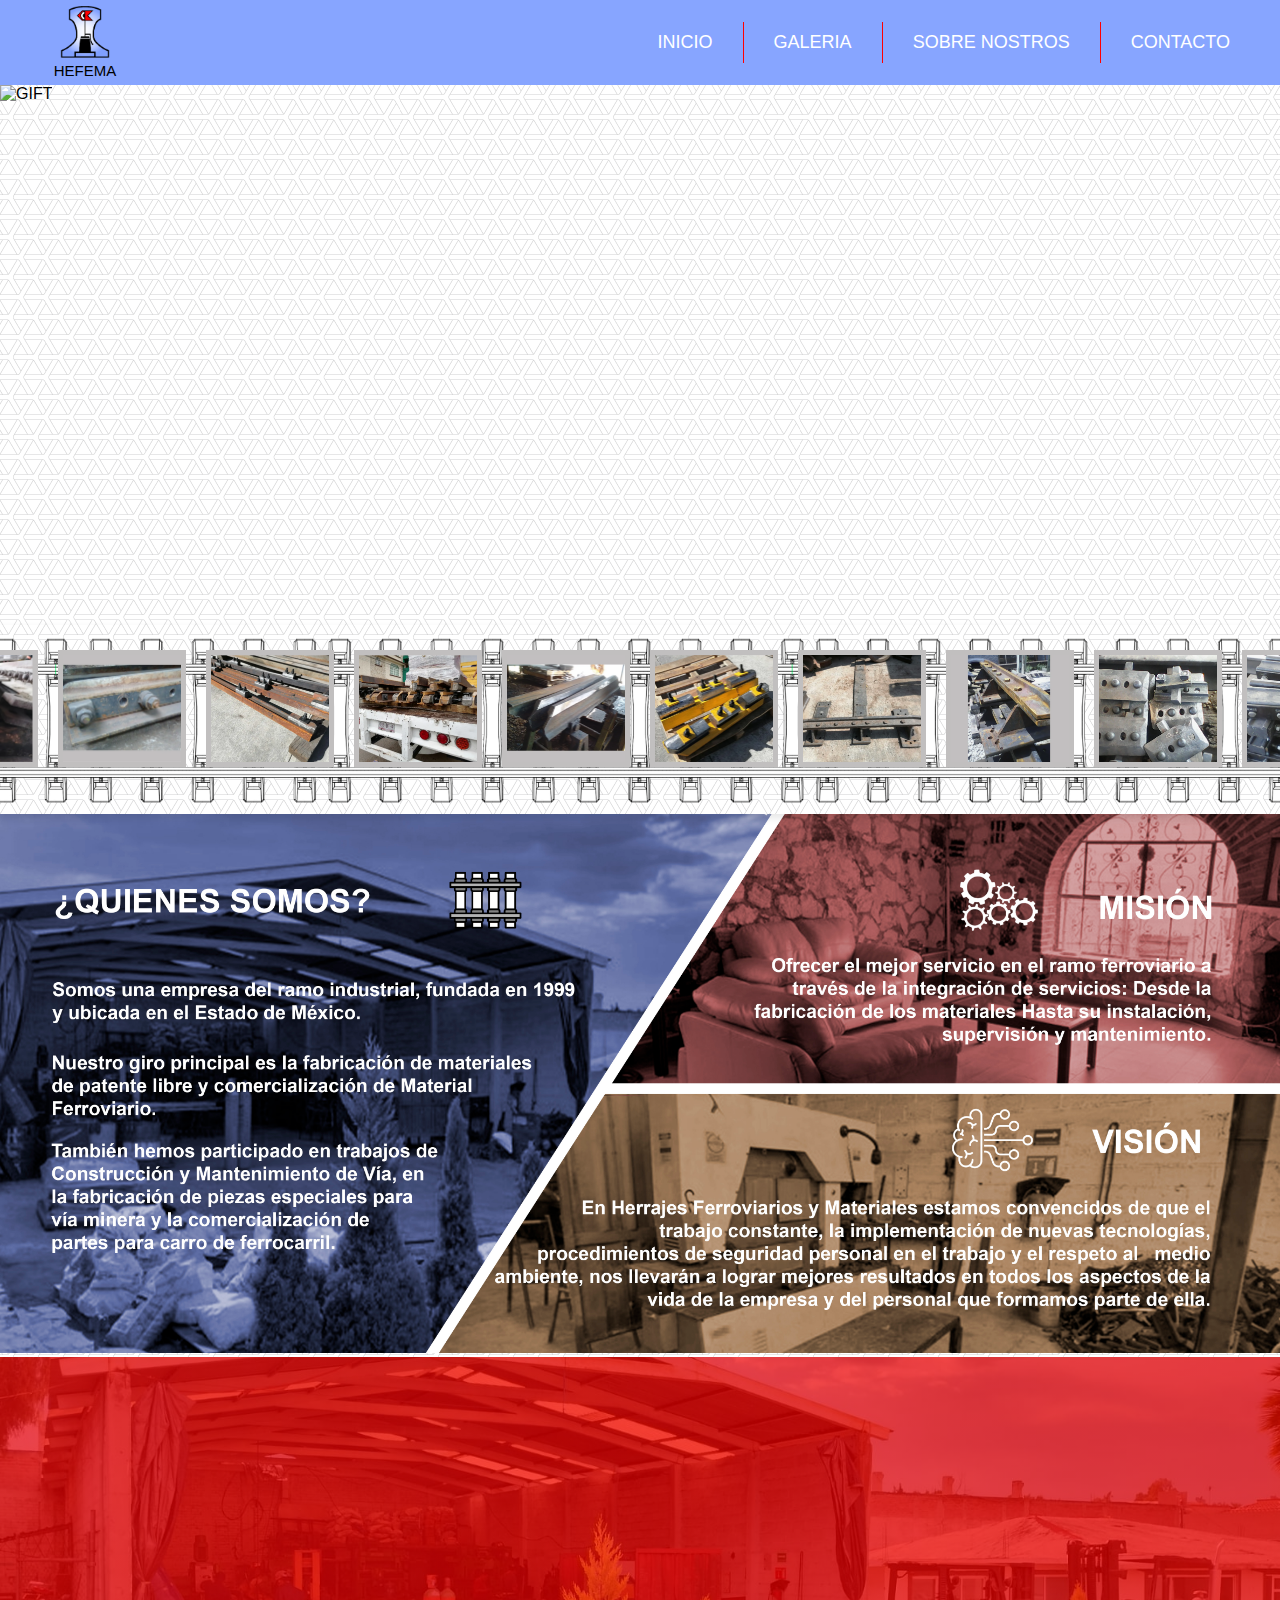
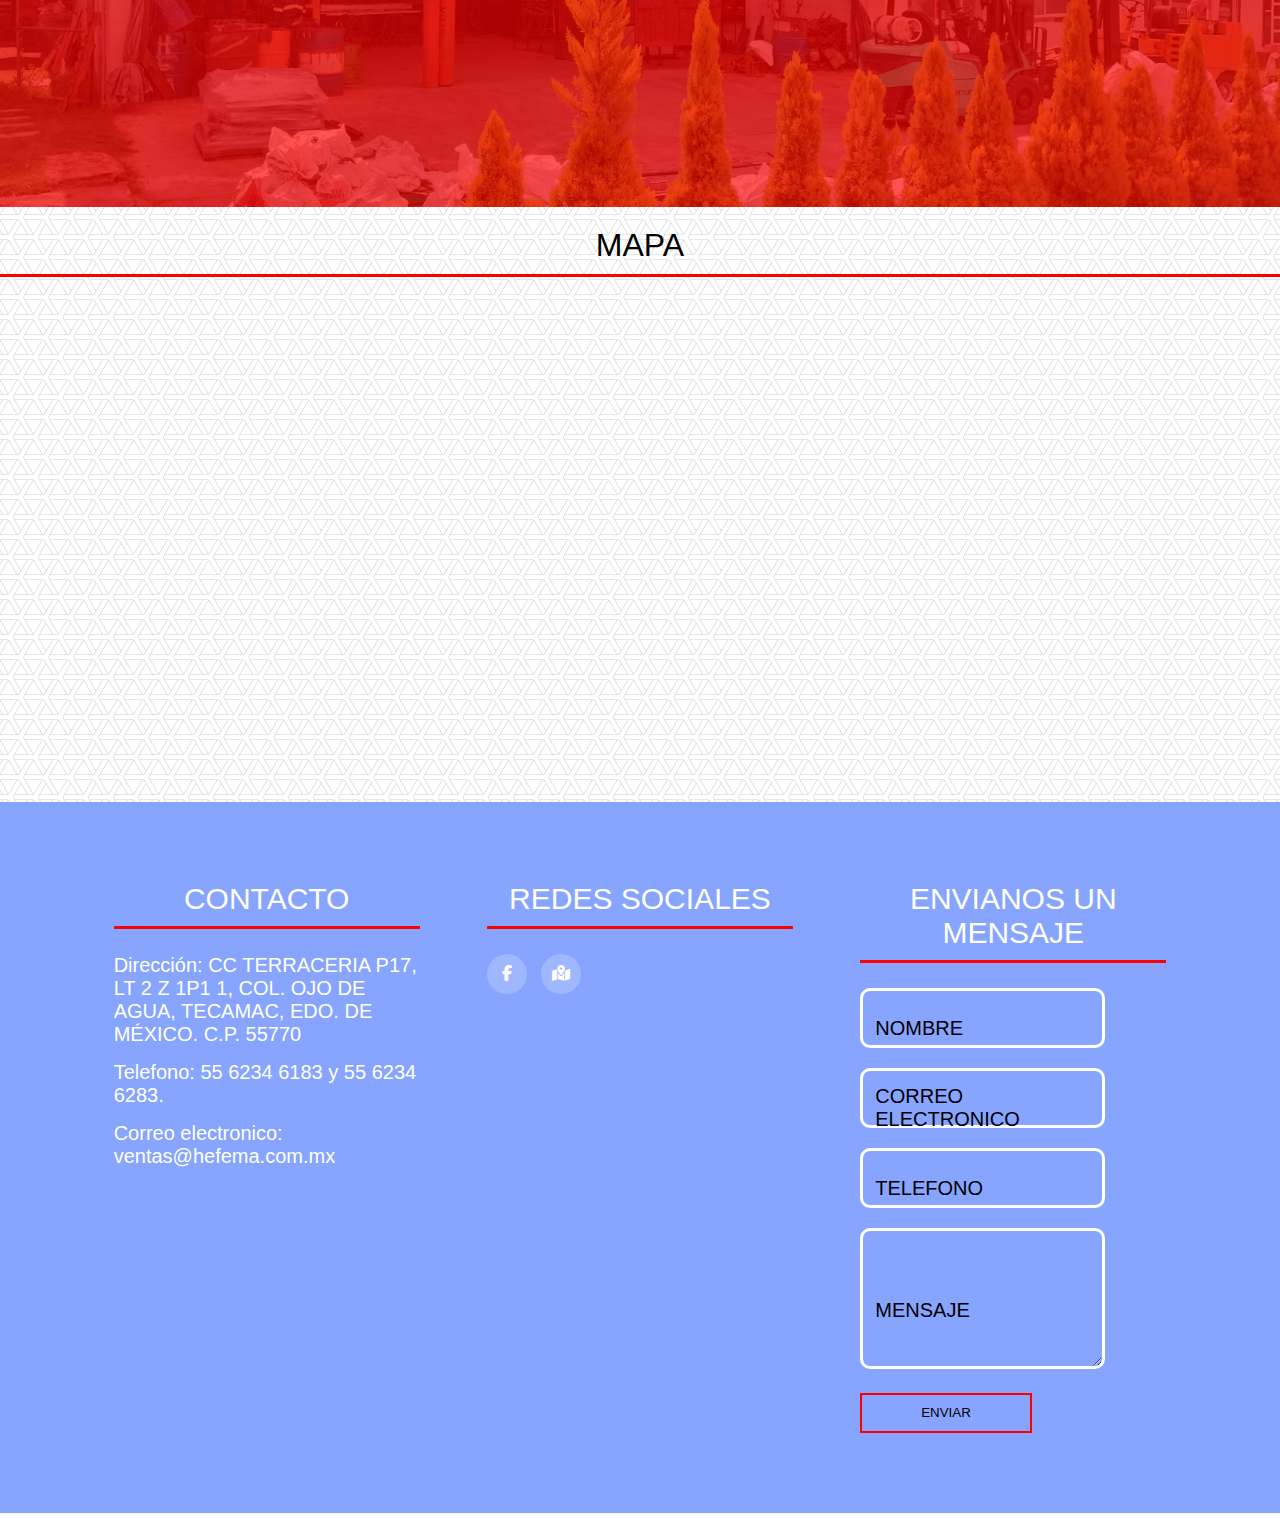
==== commit 4c04039a: "Update index.html" ====
--- a/index.html
+++ b/index.html
@@ -35,7 +35,7 @@
     <script src="barra.js"></script>
     
   <div class="gift-container">
-        <img id="inicio" alt="GIFT" src="imagenes/HERRAJES FERROVIARIOS - BIENVENIDA 6.gif" class="gift" >
+        <img id="inicio" alt="GIFT" src="imagenes/HERRAJES FERROVIARIOS - BIENVENIDA2.gif" class="gift"  loading="lazy" >
     </div>
    
     
